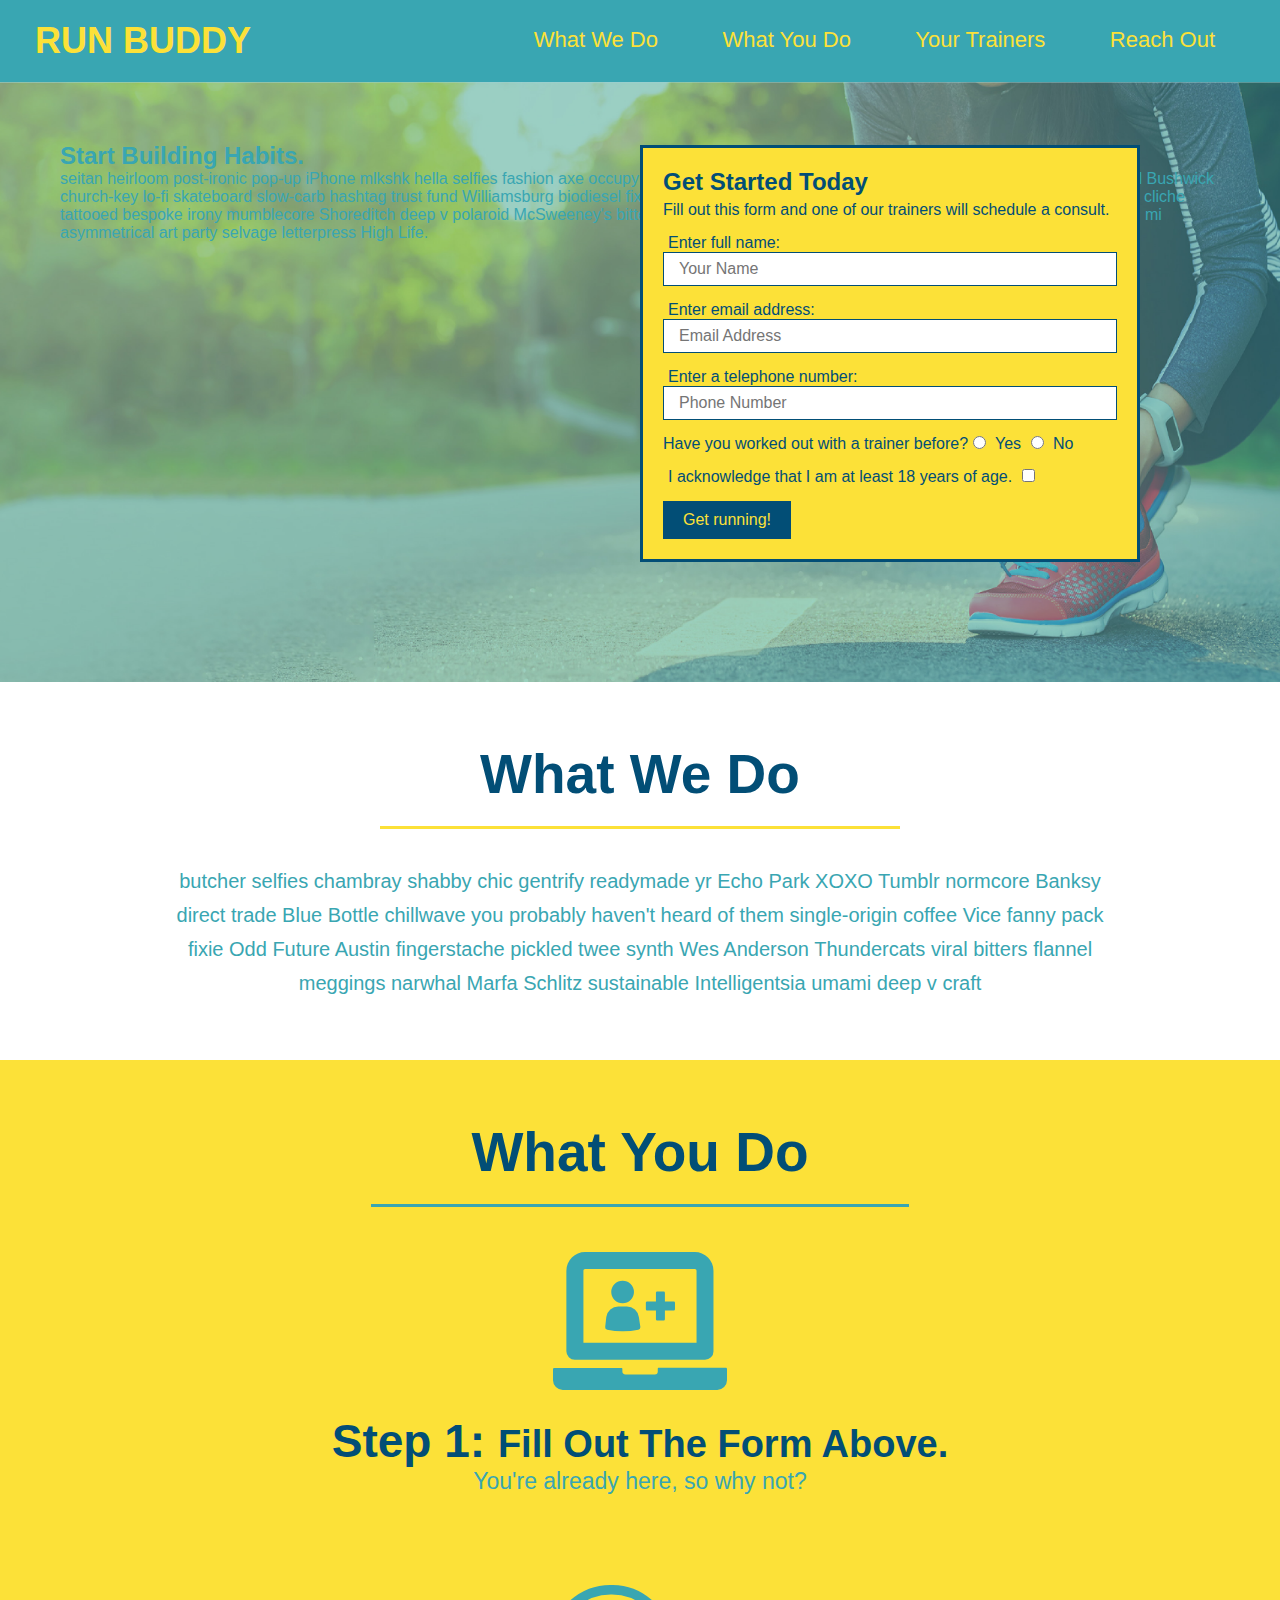
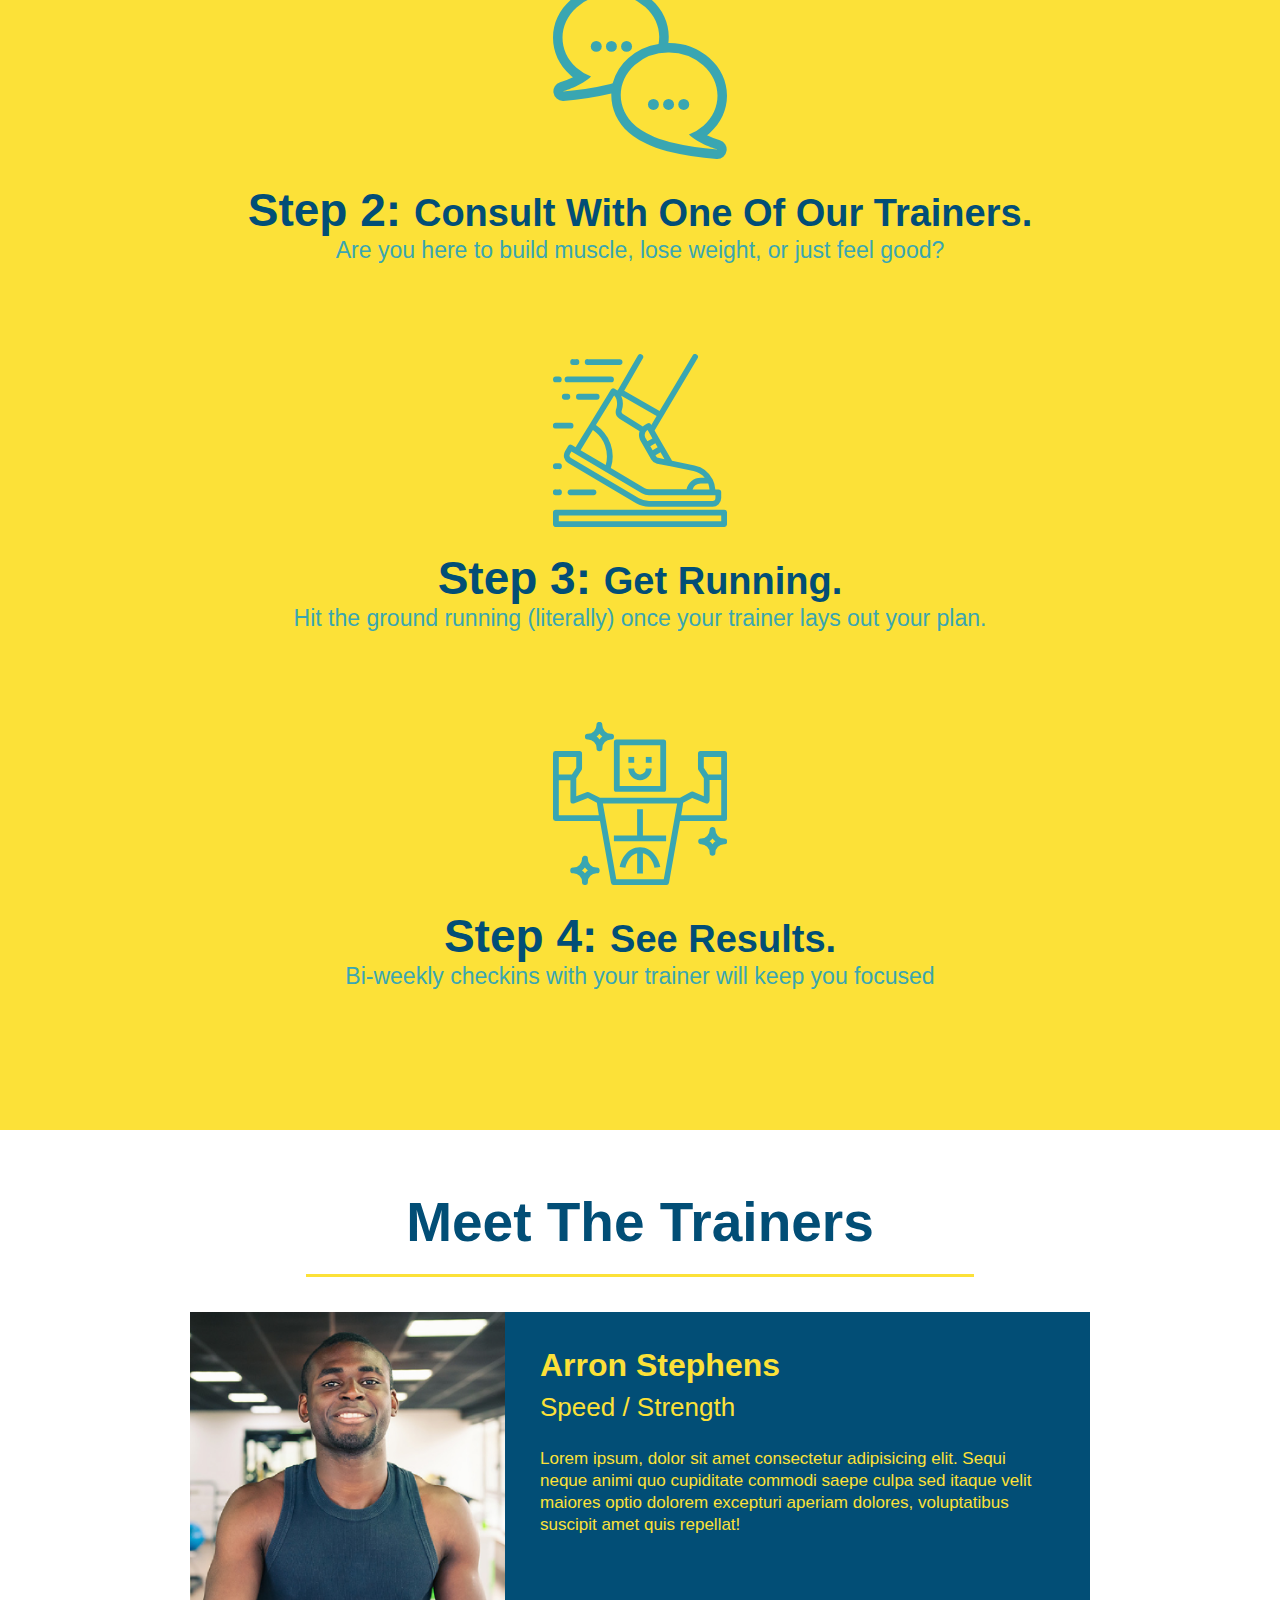
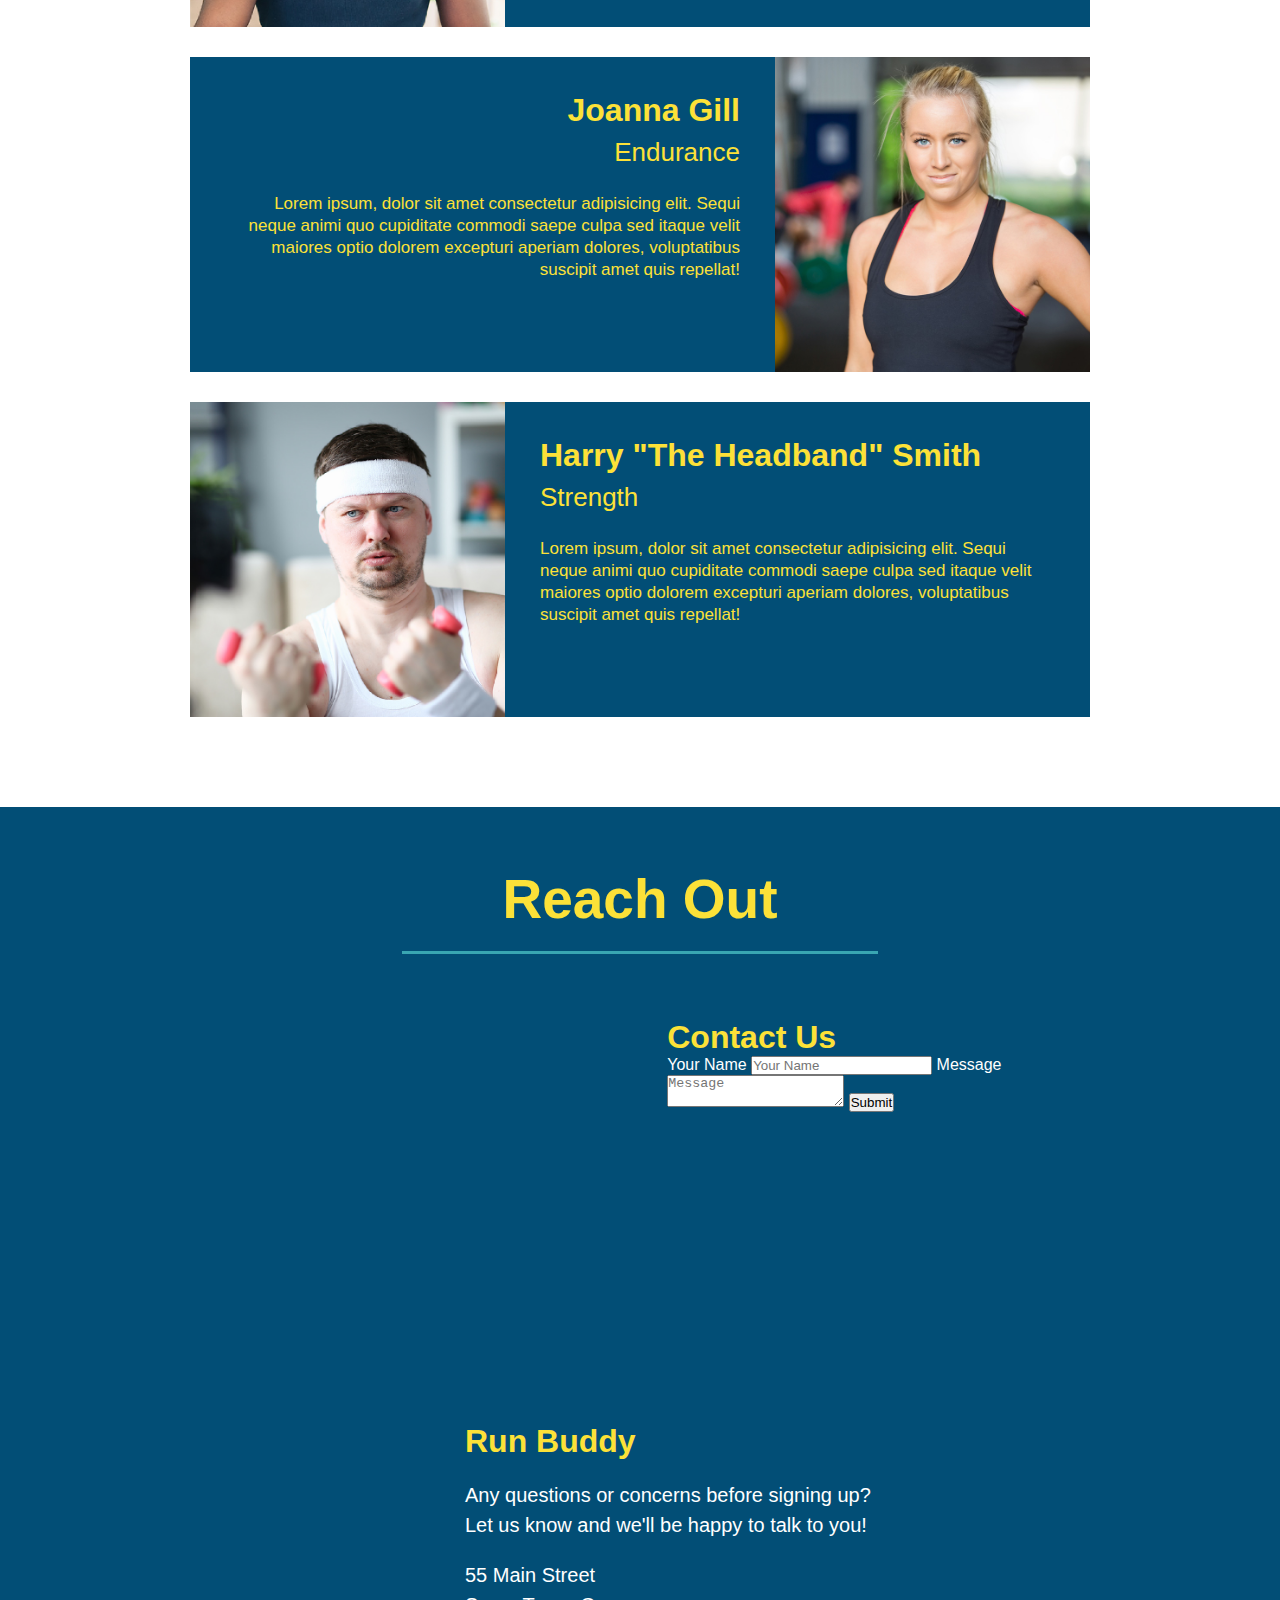
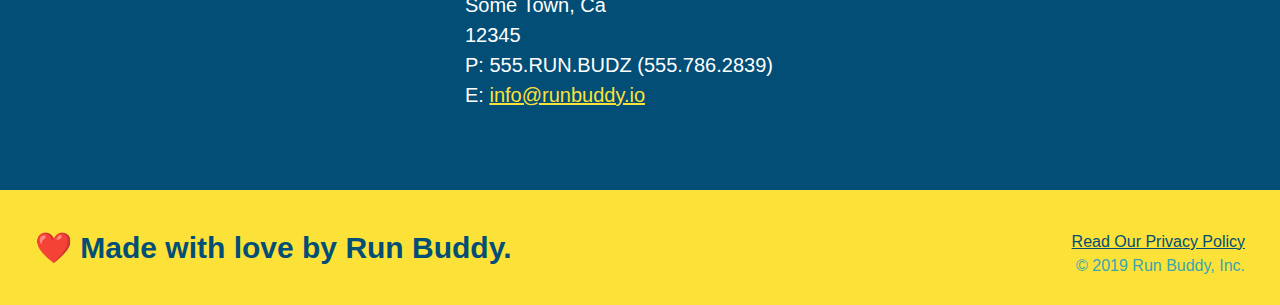
==== index.html @ e87f7102 "feature/contact-form" ====
<!DOCTYPE html>
<html lang="en">
  <head>
    <meta charset="UTF-8" />
    <link rel="stylesheet" href="./assets/css/style.css">
    <title>Run Buddy</title>
  </head>
  <body>
    <!-- navigation tags - block level element -->
    <header>
      <h1>
        <a href="/">RUN BUDDY</a>
      </h1>
      <nav>
        <ul>
          <li>
            <a href="#what-we-do">What We Do</a>
          </li>
          <li>
            <a href="#what-you-do">What You Do</a>
          </li>
          <li>
            <a href="#your-trainers">Your Trainers</a>
          </li>
          <li>
            <a href="#reach-out">Reach Out</a>
          </li>
          
        </ul>
      </nav>
    </header>
    <!-- end navigation -->

    <!-- hero/jumbotron -->
    <section class="hero">
      <div class="hero-cta">
        <h2>Start Building Habits.</h2>
        <p>
          seitan heirloom post-ironic pop-up iPhone mlkshk hella selfies fashion axe occupy readymade put a bird on it
          messenger bag Wes Anderson Schlitz plaid Bushwick church-key lo-fi skateboard slow-carb hashtag trust fund
          Williamsburg biodiesel fixie farm-to-table 8-bit banjo XOXO Banksy chillwave bicycle rights retro cliche
          tattooed bespoke irony mumblecore Shoreditch deep v polaroid McSweeney's bitters cray gentrify tofu Marfa you
          probably haven't heard of them yr banh mi asymmetrical art party selvage letterpress High Life.
        </p>
      </div>

      <div class="hero-form">
        <h3>Get Started Today</h3>
        <p>Fill out this form and one of our trainers will schedule a consult.</p>
        <form>
          <label for="name">Enter full name:</label>
          <input type="text" placeholder="Your Name" id="name" name="name" class="form-input" />
          <label for="email">Enter email address:</label>
          <input type="email" placeholder="Email Address" id="email" name="email" class="form-input" />
          <label for="phone">Enter a telephone number:</label>
          <input type="tel" placeholder="Phone Number" name="phone" id="phone" class="form-input" />
          <p>
            Have you worked out with a trainer before? 
            <input type="radio" name="trainer-confirm" id="trainer-yes" />
            <label for="trainer-yes">Yes</label>
            <input type="radio" name="trainer-confirm" id="trainer-no"/>
            <label for="trainer-no">No</label>
          </p>
          <p>
            <label for="checkbox">
              I acknowledge that I am at least 18 years of age.
            </label>
            <input type="checkbox" name="checkpoint1" id="checkbox" />
          </p>
          <button type="submit">
            Get running!
          </button>
        </form>
      </div>
    </section>
    <!-- end header -->

    <!-- "what we do" start - <section> -->
    <section id="what-we-do" class="intro">
      <h2 class="section-title primary-border">
        What We Do
      </h2>
      <p>
        butcher selfies chambray shabby chic gentrify readymade yr Echo Park XOXO Tumblr normcore Banksy direct trade  Blue Bottle chillwave you probably haven't heard of them single-origin coffee Vice fanny pack fixie Odd Future Austin fingerstache pickled twee synth Wes Anderson Thundercats viral bitters flannel meggings narwhal Marfa Schlitz sustainable Intelligentsia umami deep v craft
      </p>
    </section>
    <!-- end "what we do" -->

    <!-- "what you do" start -->
    <section id="what-you-do" class="steps">
      <h2 class="section-title secondary-border">
        What You Do
      </h2> 
      <div>
        <img src="./assets/images/step-1.svg" alt="" />
        <h3>Step 1: <span>Fill Out The Form Above.</span></h3>
        <p>You're already here, so why not?</p>
      </div>
      <div>
        <img src="./assets/images/step-2.svg" alt="" />
        <h3>Step 2: <span>Consult With One Of Our Trainers.</span></h3>
        <p>Are you here to build muscle, lose weight, or just feel good?</p>
      </div>
      <div>
        <img src="./assets/images/step-3.svg" alt="" />
        <h3>Step 3: <span>Get Running.</span></h3>
        <p>Hit the ground running (literally) once your trainer lays out your plan.</p>
      </div>
      <div>
        <img src="./assets/images/step-4.svg" alt="" />
        <h3>Step 4: <span>See Results.</span></h3>
        <p>Bi-weekly checkins with your trainer will keep you focused</p>
      </div>
    </section>
    <!-- "what you do" end -->

    <!-- "meet the trainers" start -->
    <section id="your-trainers" class="trainers">
      <h2 class="section-title primary-border">
        Meet The Trainers
      </h2>

      <article class="trainer">
        <img src="./assets/images/trainer-1.jpg" alt="Arron Stephens in his workout clothes, ready to pump iron" />
        <div class="trainer-bio text-left">
          <h3>Arron Stephens</h3>
          <h4>Speed / Strength</h4>
          <p>Lorem ipsum, dolor sit amet consectetur adipisicing elit. Sequi neque animi quo cupiditate commodi saepe culpa sed itaque velit maiores optio dolorem excepturi aperiam dolores, voluptatibus suscipit amet quis repellat!</p>
        </div>
      </article>

       <article class="trainer">
         <div class="trainer-bio text-right">
           <h3>Joanna Gill</h3>
           <h4>Endurance</h4>
           <p>Lorem ipsum, dolor sit amet consectetur adipisicing elit. Sequi neque animi quo cupiditate commodi saepe culpa sed itaque velit maiores optio dolorem excepturi aperiam dolores, voluptatibus suscipit amet quis repellat!</p>
          </div>
          <img src="./assets/images/trainer-2.jpg" alt="Joanna Gill cooling off after a work out" />
        </article>

       <article class="trainer">
        <img src="./assets/images/trainer-3.jpg" alt="Harry Smith wearing a headband and lifting comically small pink weights" />
        <div class="trainer-bio text-left">
          <h3>Harry "The Headband" Smith</h3>
          <h4>Strength</h4>
          <p>Lorem ipsum, dolor sit amet consectetur adipisicing elit. Sequi neque animi quo cupiditate commodi saepe culpa sed itaque velit maiores optio dolorem excepturi aperiam dolores, voluptatibus suscipit amet quis repellat!</p>
        </div>
      </article>
    </section>
    <!-- "meet the trainers" end -->

    <!-- "reach out" start -->
    <section id="reach-out" class="contact">
      <h2 class="section-title secondary-border">
        Reach Out
      </h2>

      <div class="contact-info">
        <iframe
          src="https://www.google.com/maps/embed?pb=!1m14!1m12!1m3!1d12182.30520634488!2d-74.0652613!3d40.2407219!2m3!1f0!2f0!3f0!3m2!1i1024!2i768!4f13.1!5e0!3m2!1sen!2sus!4v1561060983193!5m2!1sen!2sus"
          frameborder="0" style="border:0" allowfullscreen>
        </iframe>

        <div class="contact-form">
          <h3>Contact Us</h3>
          <form>
            <label for="contact-name">Your Name</label>
            <input type="text" id="contact-name" placeholder="Your Name" />
        
            <label for="contact-message">Message</label>
            <textarea id="contact-message" placeholder="Message"></textarea>
        
            <button type="submit">Submit</button>
          </form>
        </div>

        <div>
          <h3>Run Buddy</h3>
          <p>
            Any questions or concerns before signing up? 
            <br/>
            Let us know and we'll be happy to talk to you!
          </p>

          <address>
            55 Main Street <br/>
            Some Town, Ca <br/>
            12345<br/>
            P: 555.RUN.BUDZ (555.786.2839)<br/>
            E: <a href="mailto:info@runbuddy.io">info@runbuddy.io</a>
          </address>
          
        </div>
      </div>
    </section>
    <!-- "reach out" end -->

    <!-- footer -->
    <footer>
      <h2>❤️ Made with love by Run Buddy.</h2>
      <div>
        <a href="./privacy-policy.html">Read Our Privacy Policy</a><br/>
        &copy; 2019 Run Buddy, Inc.
      </div>
    </footer>
    <!-- footer end -->
  </body>
</html>
---- assets/css/style.css ----
* {
  box-sizing: border-box;
  margin: 0;
  padding: 0;
}

body {
  color: #39a6b2;
  font-family: Helvetica, Arial, sans-serif;
}


/* HEADER / NAV BAR STYLES START */

header {
  padding: 20px 35px;
  background-color: #39a6b2;
}

header h1 {
  font-weight: bold;
  display: inline;
  margin: 0;
  font-size: 36px;
  color: #fce138;
}

header a {
  text-decoration: none;
  color: #fce138;
}

header nav {
  float: right;
  margin: 7px 0;
}

header nav ul li {
  display: inline;
}

header nav ul li a {
  margin: 0 30px;
  font-weight: lighter;
  font-size: 22px;
}

/* HEADER / NAVBAR STYLES END */



/* FOOTER STYLES START */
footer {
  background: #fce138;
  padding: 40px 35px;
  width: 100%;
}

footer h2 {
  display: inline;
  color: #024e76;
  font-size: 30px;
  margin: 0;
}

footer div {
  float: right;
  line-height: 1.5;
  text-align: right;
}

footer a {
  color: #024e76;
}
/* END FOOTER STYLES */

/* STYLE ALL SECTION TAGS */
section {
  padding: 60px;
}

/* HERO STYLES START */
.hero {
  background-image: url('../images/hero-bg.jpg');
  background-size: cover;
  background-position: center;
  position: relative;
  height: 600px;
}

.hero-form {
  border: 3px solid #024e76;
  background-color: #fce138;
  padding: 20px;
  width: 500px;
  color: #024e76;
  position: absolute;
  bottom: 120px;
  right: 140px;
}

.hero-form h3 {
  font-size: 24px;
  margin: 0;
}
.hero-form p {
  margin: 5px 0 15px 0;
}

.form-input {
  border: 1px solid #024e76;
  display: block;
  padding: 7px 15px;
  font-size: 16px;
  color: #024e76;
  width: 100%;
  margin-bottom: 15px; 
}

.hero-form label {
  margin: 0 5px;
}

.hero-form button {
  color: #fce138;
  background-color: #024e76;
  border: none;
  padding: 10px 20px;
  font-size: 16px;
} 
/* HERO STYLES END */


/* SECTION TITLE STYLES START */
.section-title {
  font-size: 55px;
  display: inline-block;
  padding: 0 100px 20px 100px;
  border-bottom: 3px solid;
  margin-bottom: 35px;
  color: #024e76;
}

.primary-border {
  border-color: #fce138;
}

.secondary-border {
  border-color: #39a6b2;
}
/* SECTION TITLE STYLES END */

/* WHAT WE DO STYLES */
.intro {
  text-align: center;
}

.intro p {
  line-height: 1.7;
  color: #39a6b2;
  width: 80%;
  margin: 0 auto;
  font-size: 20px;
}
/* WHAT YOU DO STYLES END */


/* WHAT YOU DO STYLES START */
.steps { 
  text-align: center;
  background: #fce138;
}

.steps div {
  margin-bottom: 80px;
}

.steps img {
  width: 15%;
  margin: 10px 0;
} 

.steps h3 {
  color: #024e76;
  font-size: 46px;
  margin-top: 10px;
}

.steps span {
  font-size: 38px;
}

.steps p {
  color: #39a6b2;
  font-size: 23px;
}
/* WHAT YOU DO STYLES END */

/* MEET THE TRAINERS START */
.trainers {
  text-align: center;
}

.trainer {
  width: 900px;
  margin: 0 auto 30px auto;
  background: #024e76;
  color: #fce138;
  overflow: auto;
}

.trainer img {
  width: 35%;
  float: left;
}

.trainer-bio {
  padding: 35px;
  float: left;
  width: 65%;
}

.trainer-bio h3 {
  font-size: 32px;
  margin-bottom: 8px;
}

.trainer-bio h4 {
  font-weight: lighter;
  font-size: 26px;
  margin-bottom: 25px;
}

.trainer-bio p {
  font-size: 17px;
  line-height: 1.3;
}
/* TRAINER STYLES END */

/* REACH OUT STYLES START */
.contact {
  text-align: center;
  background: #024e76;
}

.contact h2 {
  color: #fce138;
}

.contact-info iframe {
  width: 400px;
height: 400px;
}

.contact-info div {
  width: 410px;
  display: inline-block;
  vertical-align: top;
  text-align: left;
  margin: 30px 0 0 60px;
  color: white;
}

.contact-info h3 {
  color: #fce138;
  font-size: 32px;
}

.contact-info p, .contact-info address {
  margin: 20px 0;
  line-height: 1.5;
  font-size: 20px;
  font-style: normal;
}

.contact-info a {
  color: #fce138;
}


/* REACH OUT STYLES END */

/* UTILITIES */
.text-left {
  text-align: left;
}

.text-right {
  text-align: right;
}
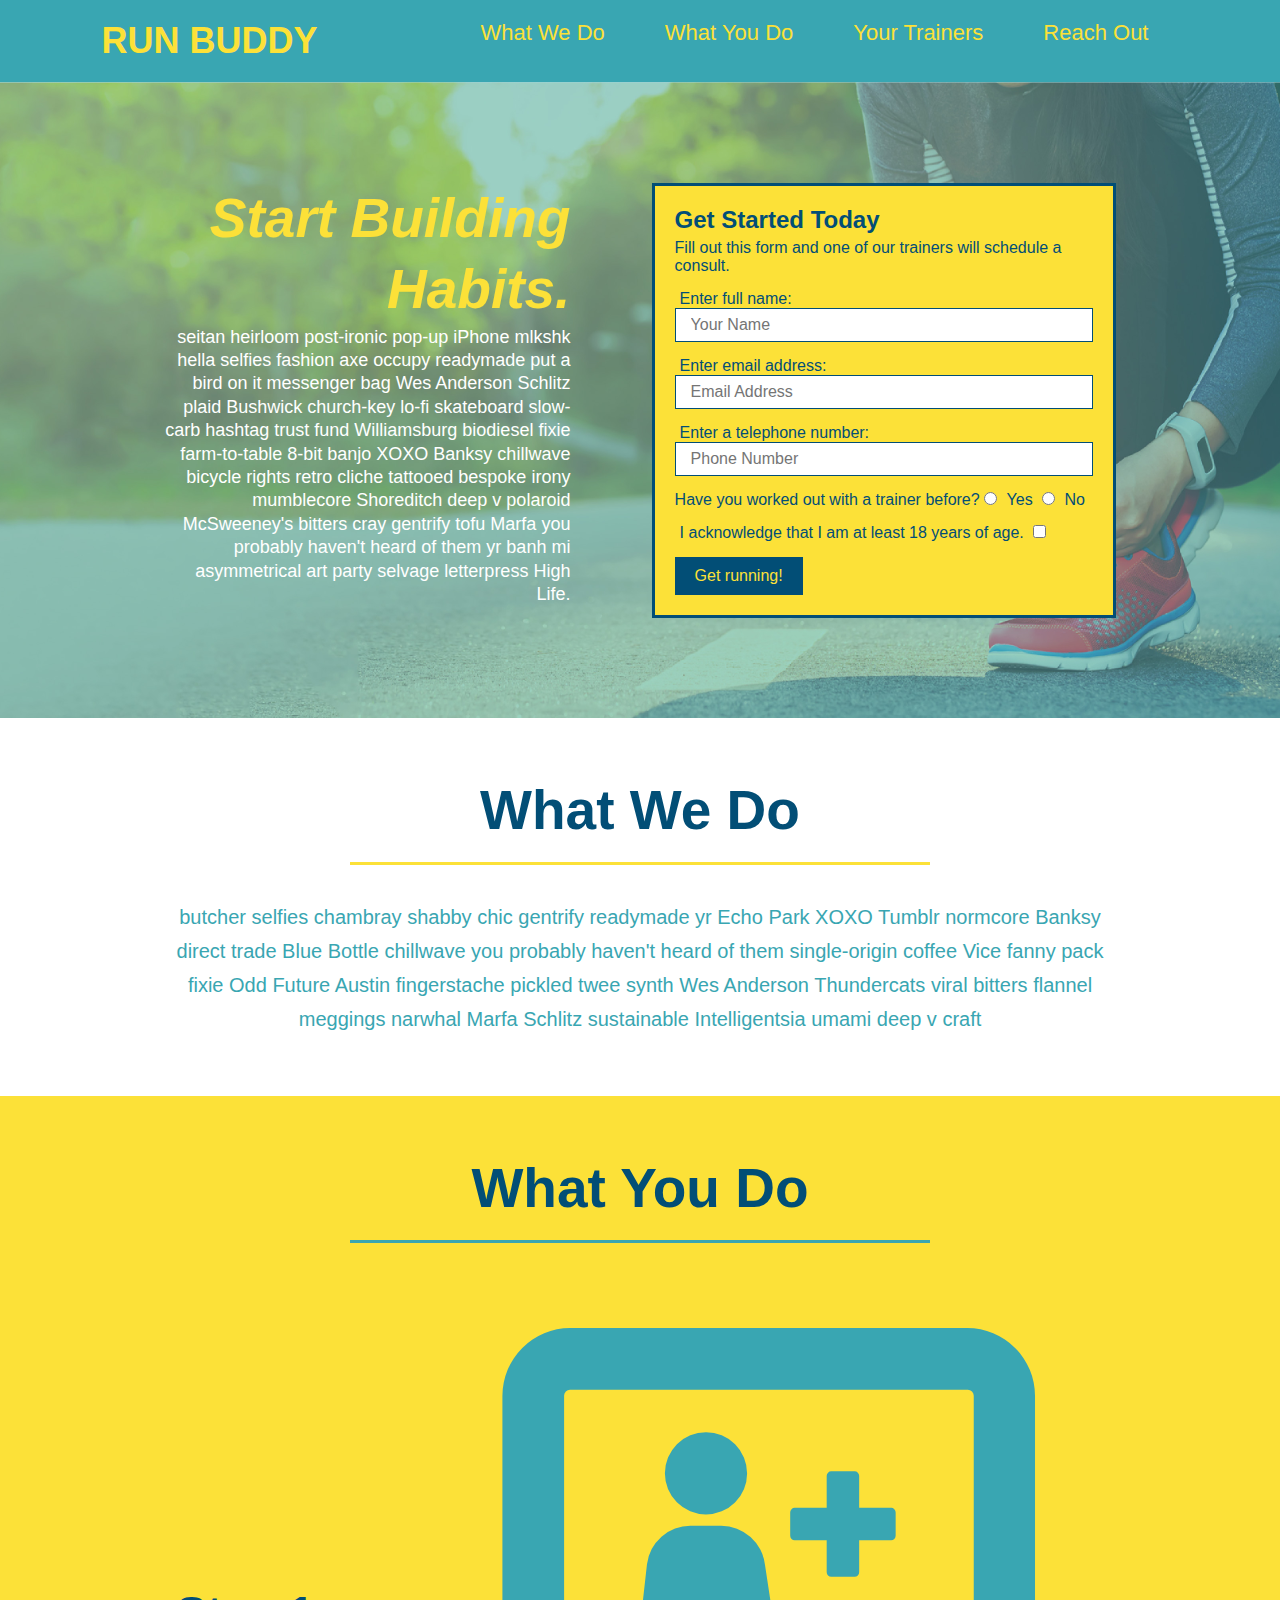
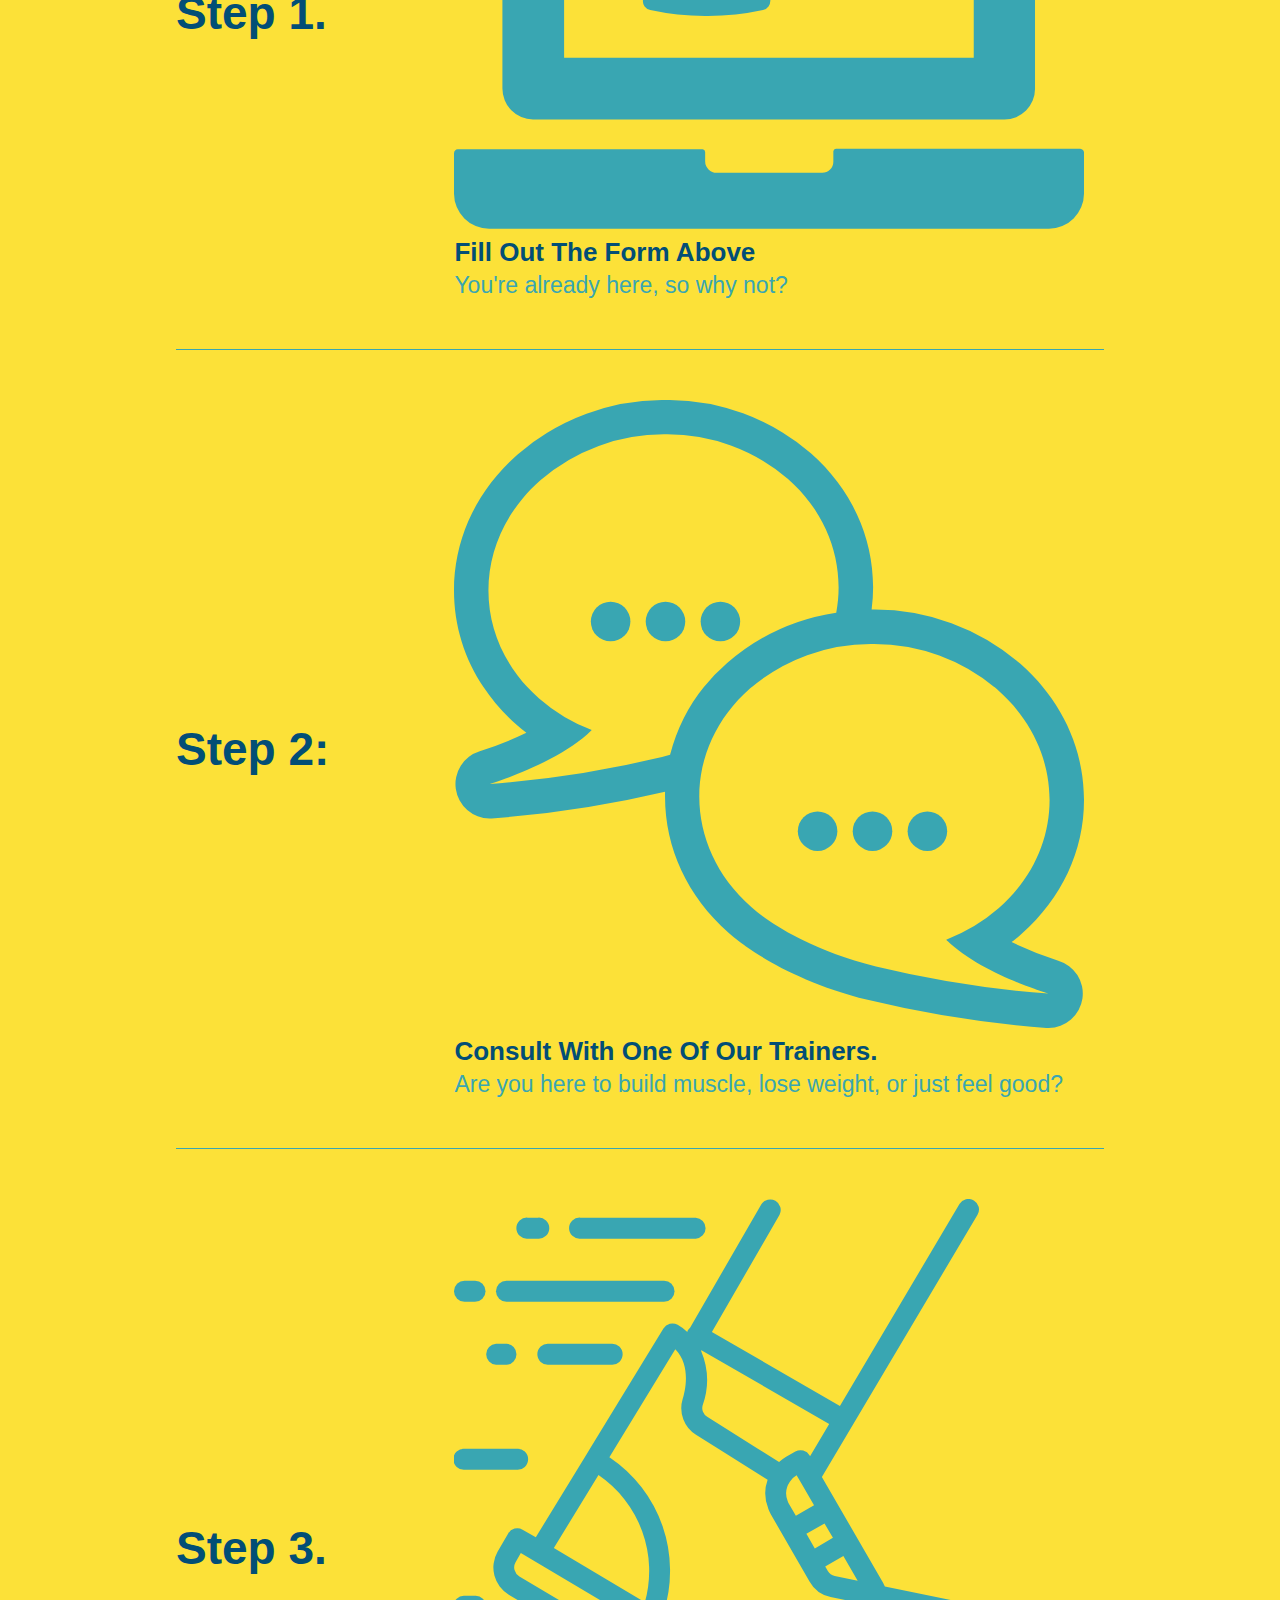
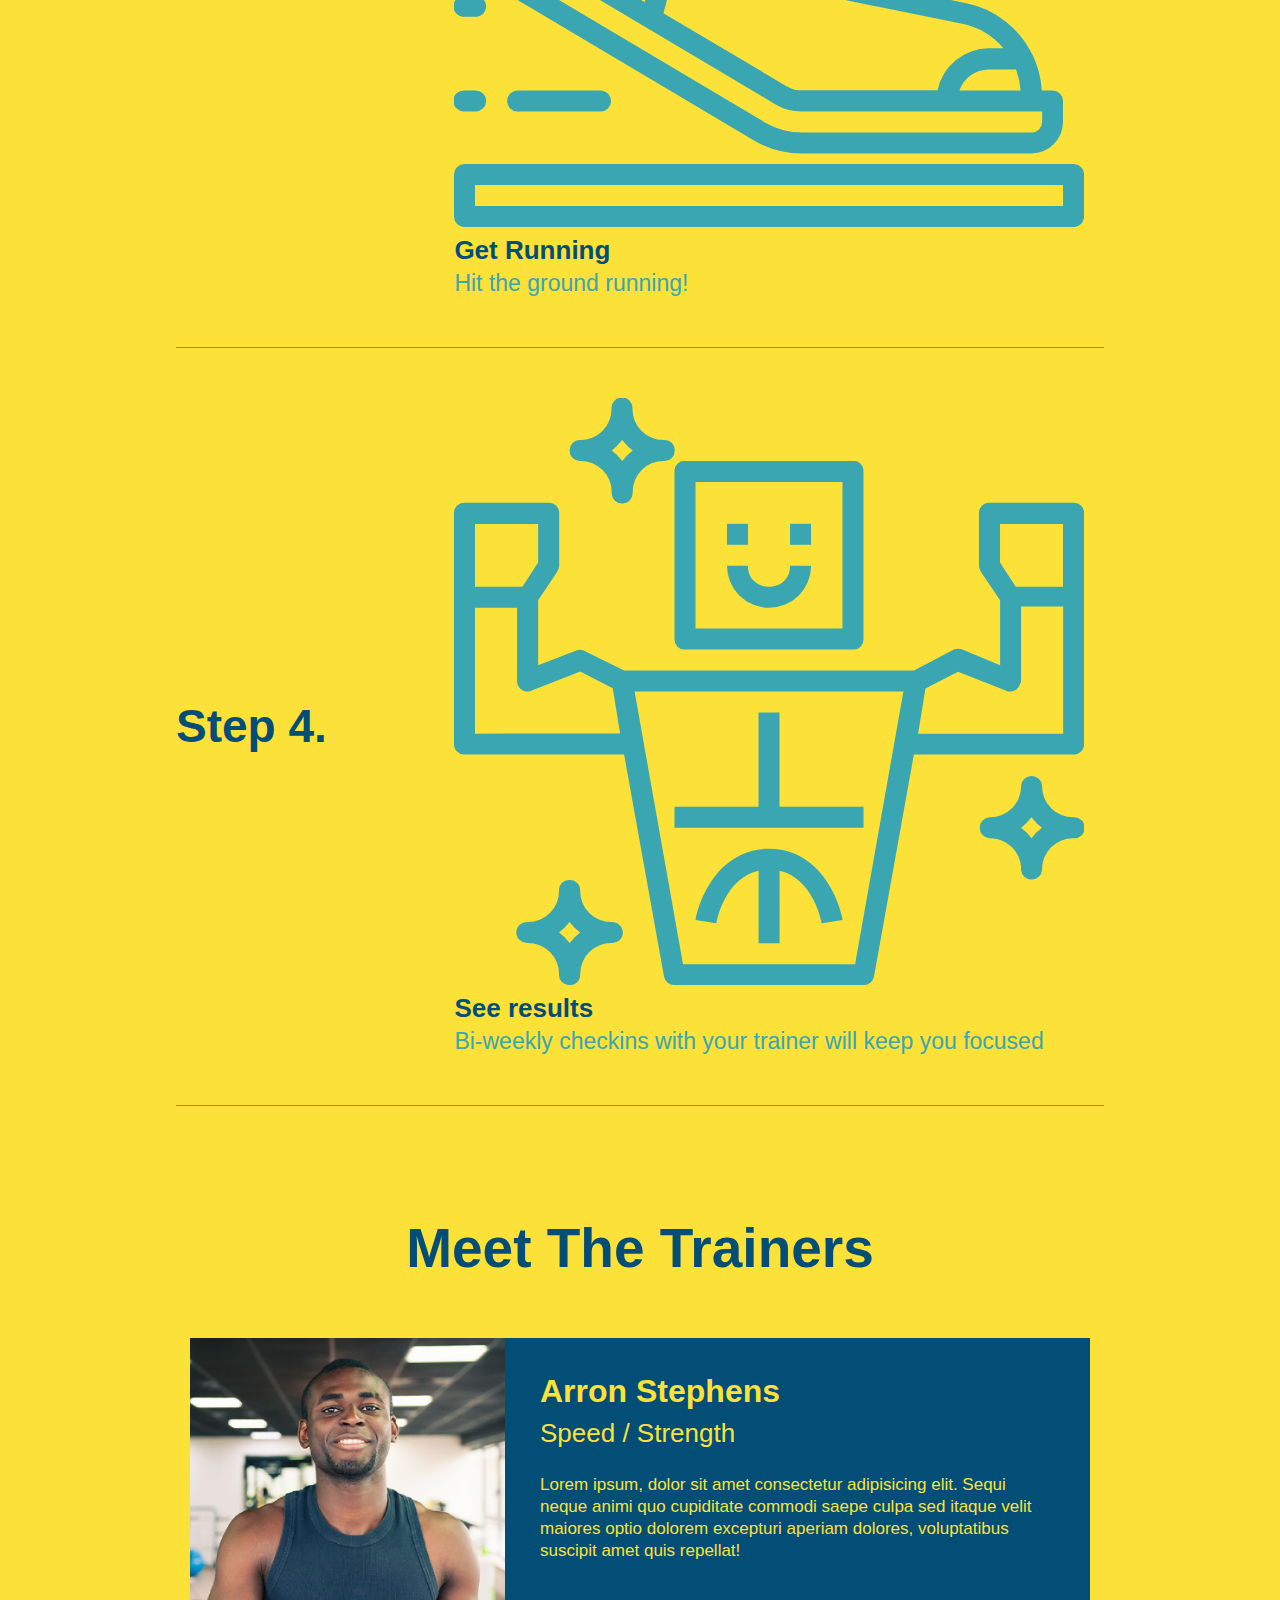
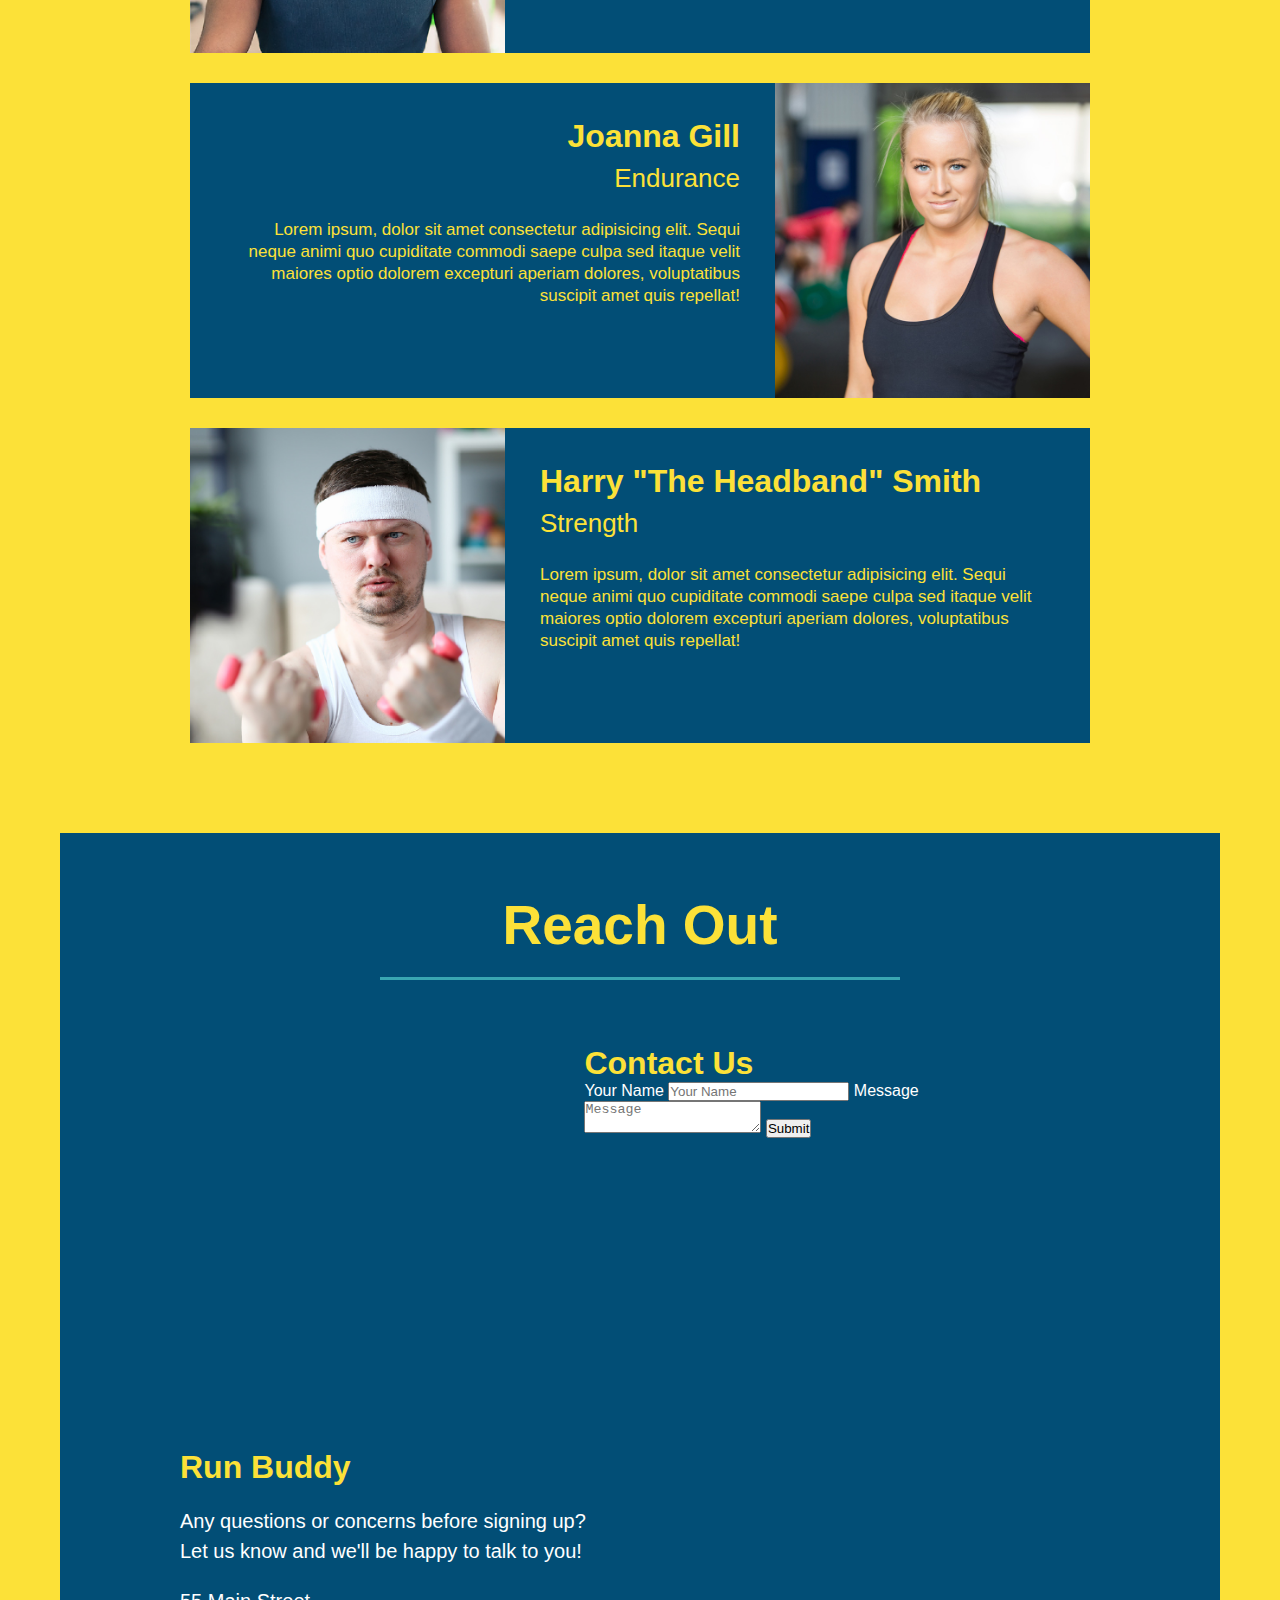
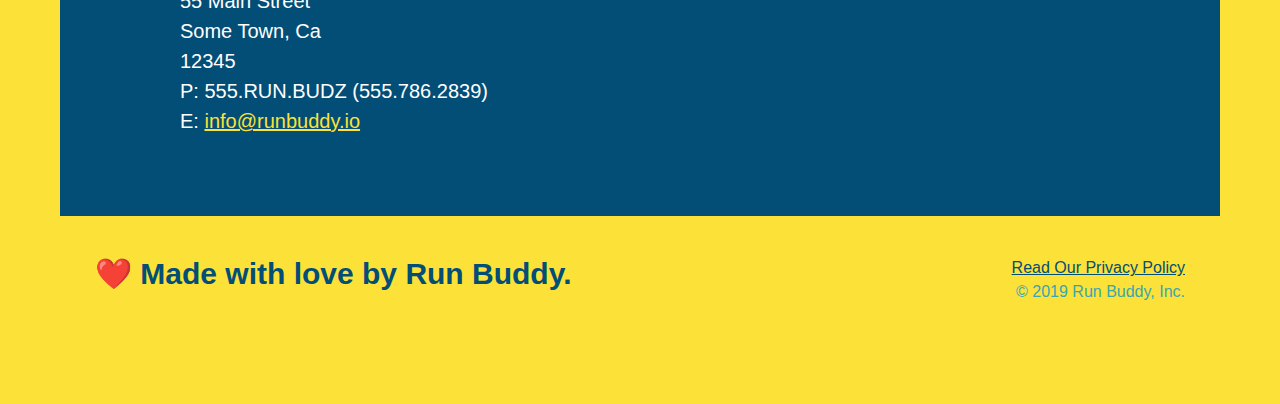
==== commit 513b953d: "add flexbox to the steps but not looking right" ====
--- a/index.html
+++ b/index.html
@@ -77,9 +77,11 @@
 
     <!-- "what we do" start - <section> -->
     <section id="what-we-do" class="intro">
-      <h2 class="section-title primary-border">
+      <div class = 'flex-row'>
+        <h2 class="section-title primary-border">
         What We Do
-      </h2>
+        </h2>
+      </div>
       <p>
         butcher selfies chambray shabby chic gentrify readymade yr Echo Park XOXO Tumblr normcore Banksy direct trade  Blue Bottle chillwave you probably haven't heard of them single-origin coffee Vice fanny pack fixie Odd Future Austin fingerstache pickled twee synth Wes Anderson Thundercats viral bitters flannel meggings narwhal Marfa Schlitz sustainable Intelligentsia umami deep v craft
       </p>
@@ -88,38 +90,70 @@
 
     <!-- "what you do" start -->
     <section id="what-you-do" class="steps">
-      <h2 class="section-title secondary-border">
+      <div class='flex-row'>
+        <h2 class="section-title secondary-border">
         What You Do
-      </h2> 
-      <div>
-        <img src="./assets/images/step-1.svg" alt="" />
-        <h3>Step 1: <span>Fill Out The Form Above.</span></h3>
-        <p>You're already here, so why not?</p>
-      </div>
-      <div>
-        <img src="./assets/images/step-2.svg" alt="" />
-        <h3>Step 2: <span>Consult With One Of Our Trainers.</span></h3>
-        <p>Are you here to build muscle, lose weight, or just feel good?</p>
-      </div>
-      <div>
-        <img src="./assets/images/step-3.svg" alt="" />
-        <h3>Step 3: <span>Get Running.</span></h3>
-        <p>Hit the ground running (literally) once your trainer lays out your plan.</p>
-      </div>
-      <div>
-        <img src="./assets/images/step-4.svg" alt="" />
-        <h3>Step 4: <span>See Results.</span></h3>
-        <p>Bi-weekly checkins with your trainer will keep you focused</p>
-      </div>
-    </section>
+        </h2>
+      </div> 
+      <div class="step">
+        <h3>Step 1.</h3>
+        <div class="step-info">
+          <div class="step-img">
+            <img src="./assets/images/step-1.svg" alt="" />
+          </div>
+          <div class="step-text">
+            <h4>Fill Out The Form Above</h4>
+            <p>You're already here, so why not?</p>
+          </div>
+        </div>
+      </div>
+      <div class='step'>
+        <h3>Step 2: </h3>
+        <div class='step-info'>
+          <div class='step-img'>
+            <img src="./assets/images/step-2.svg" alt="" />
+          </div>
+          <div class='step-text'>  
+            <h4>Consult With One Of Our Trainers.</h4>
+            <p>Are you here to build muscle, lose weight, or just feel good?
+          </div>  
+        </div>
+      </div>
+      <div class="step">
+        <h3>Step 3.</h3>
+        <div class="step-info">
+          <div class="step-img">
+            <img src="./assets/images/step-3.svg" alt="" />
+          </div>
+          <div class="step-text">
+            <h4>Get Running</h4>
+            <p>Hit the ground running!</p>
+          </div>
+        </div>
+      </div>
+
+      <div class="step">
+        <h3>Step 4.</h3>
+        <div class="step-info">
+          <div class="step-img">
+            <img src="./assets/images/step-4.svg" alt="" />
+          </div>
+          <div class="step-text">
+            <h4>See results</h4>
+            <p>Bi-weekly checkins with your trainer will keep you focused</p>
+          </div>
+        </div>
+      </div>
+
     <!-- "what you do" end -->
 
     <!-- "meet the trainers" start -->
     <section id="your-trainers" class="trainers">
-      <h2 class="section-title primary-border">
+      <div class="flex-row">
+        <h2 class="section-title primary-border">
         Meet The Trainers
-      </h2>
-
+        </h2>
+      </div>
       <article class="trainer">
         <img src="./assets/images/trainer-1.jpg" alt="Arron Stephens in his workout clothes, ready to pump iron" />
         <div class="trainer-bio text-left">
@@ -151,10 +185,11 @@
 
     <!-- "reach out" start -->
     <section id="reach-out" class="contact">
+      <div class='flex-row'>
       <h2 class="section-title secondary-border">
         Reach Out
       </h2>
-
+      </div>
       <div class="contact-info">
         <iframe
           src="https://www.google.com/maps/embed?pb=!1m14!1m12!1m3!1d12182.30520634488!2d-74.0652613!3d40.2407219!2m3!1f0!2f0!3f0!3m2!1i1024!2i768!4f13.1!5e0!3m2!1sen!2sus!4v1561060983193!5m2!1sen!2sus"
--- a/assets/css/style.css
+++ b/assets/css/style.css
@@ -15,11 +15,15 @@
 header {
   padding: 20px 35px;
   background-color: #39a6b2;
+  display:flex;
+  justify-content: space-around;
+  flex-wrap:wrap;
+  /* flex-direction: column; */
 }
 
 header h1 {
   font-weight: bold;
-  display: inline;
+  /* display: inline; */
   margin: 0;
   font-size: 36px;
   color: #fce138;
@@ -30,14 +34,17 @@
   color: #fce138;
 }
 
-header nav {
-  float: right;
-  margin: 7px 0;
-}
-
-header nav ul li {
+header nav ul {
+  display: flex;
+  flex-wrap: wrap;
+  justify-content: space-between;
+  align-items: center;
+  list-style: none;
+}
+
+/* header nav ul li {
   display: inline;
-}
+} */
 
 header nav ul li a {
   margin: 0 30px;
@@ -54,17 +61,18 @@
   background: #fce138;
   padding: 40px 35px;
   width: 100%;
+  display: flex;
+  justify-content: space-between;
+  flex-wrap: wrap;
 }
 
 footer h2 {
-  display: inline;
   color: #024e76;
   font-size: 30px;
   margin: 0;
 }
 
 footer div {
-  float: right;
   line-height: 1.5;
   text-align: right;
 }
@@ -84,19 +92,21 @@
   background-image: url('../images/hero-bg.jpg');
   background-size: cover;
   background-position: center;
-  position: relative;
-  height: 600px;
+  display: flex;
+  justify-content:center;
+  flex-wrap:wrap;
+  
 }
 
 .hero-form {
   border: 3px solid #024e76;
   background-color: #fce138;
   padding: 20px;
-  width: 500px;
-  color: #024e76;
-  position: absolute;
-  bottom: 120px;
-  right: 140px;
+  color: #024e76;
+  width:40%;
+  margin:3.5%;
+
+
 }
 
 .hero-form h3 {
@@ -117,6 +127,19 @@
   margin-bottom: 15px; 
 }
 
+.hero-cta {
+  width:35%;
+  text-align:right;
+  margin:3.5%;
+  color:#fff;
+  font-size:18px;
+  line-height:1.3;
+}
+.hero-cta h2 {
+  font-style: italic;
+  font-size:55px;
+  color: #fce138
+}
 .hero-form label {
   margin: 0 5px;
 }
@@ -134,11 +157,12 @@
 /* SECTION TITLE STYLES START */
 .section-title {
   font-size: 55px;
-  display: inline-block;
-  padding: 0 100px 20px 100px;
   border-bottom: 3px solid;
-  margin-bottom: 35px;
-  color: #024e76;
+  color: #024e76;
+  padding-bottom: 20px;
+  text-align:center;
+  margin:0 auto 35px auto;
+  width: 50%;
 }
 
 .primary-border {
@@ -151,55 +175,69 @@
 /* SECTION TITLE STYLES END */
 
 /* WHAT WE DO STYLES */
-.intro {
-  text-align: center;
-}
-
 .intro p {
   line-height: 1.7;
   color: #39a6b2;
   width: 80%;
   margin: 0 auto;
   font-size: 20px;
+  text-align:center;
 }
 /* WHAT YOU DO STYLES END */
 
 
 /* WHAT YOU DO STYLES START */
 .steps { 
-  text-align: center;
+
   background: #fce138;
 }
 
-.steps div {
-  margin-bottom: 80px;
-}
-
-.steps img {
-  width: 15%;
-  margin: 10px 0;
-} 
-
-.steps h3 {
+.step {
+  margin: 50px auto;
+  padding-bottom: 50px;
+  width: 80%;
+  border-bottom: 1px solid #39a6b2;
+  display:flex;
+  flex-wrap: wrap;
+  align-items: center;
+  justify-content: space-between;
+}
+
+
+.step h3 {
   color: #024e76;
   font-size: 46px;
-  margin-top: 10px;
-}
-
-.steps span {
-  font-size: 38px;
-}
-
-.steps p {
+  flex: 1 30%;
+}
+
+.step-text{
+  flex:12;
+}
+.step-text p {
   color: #39a6b2;
   font-size: 23px;
 }
+
+.step-text h4 {
+  font-size:26px;
+  line-height: 1.5;
+  color: #024e76;
+}
+.step-info {
+  flex: 2 70%;
+}
+.step-img {
+  flex: 1 12%;
+  margin-right: 20px;
+}
+
+.step-img img {
+  max-width: 100%;
+}
+
 /* WHAT YOU DO STYLES END */
 
 /* MEET THE TRAINERS START */
-.trainers {
-  text-align: center;
-}
 
 .trainer {
   width: 900px;
@@ -239,7 +277,7 @@
 
 /* REACH OUT STYLES START */
 .contact {
-  text-align: center;
+
   background: #024e76;
 }
 
@@ -249,7 +287,7 @@
 
 .contact-info iframe {
   width: 400px;
-height: 400px;
+  height: 400px;
 }
 
 .contact-info div {
@@ -287,4 +325,8 @@
 
 .text-right {
   text-align: right;
+}
+
+.flex-row{
+  display:flex;
 }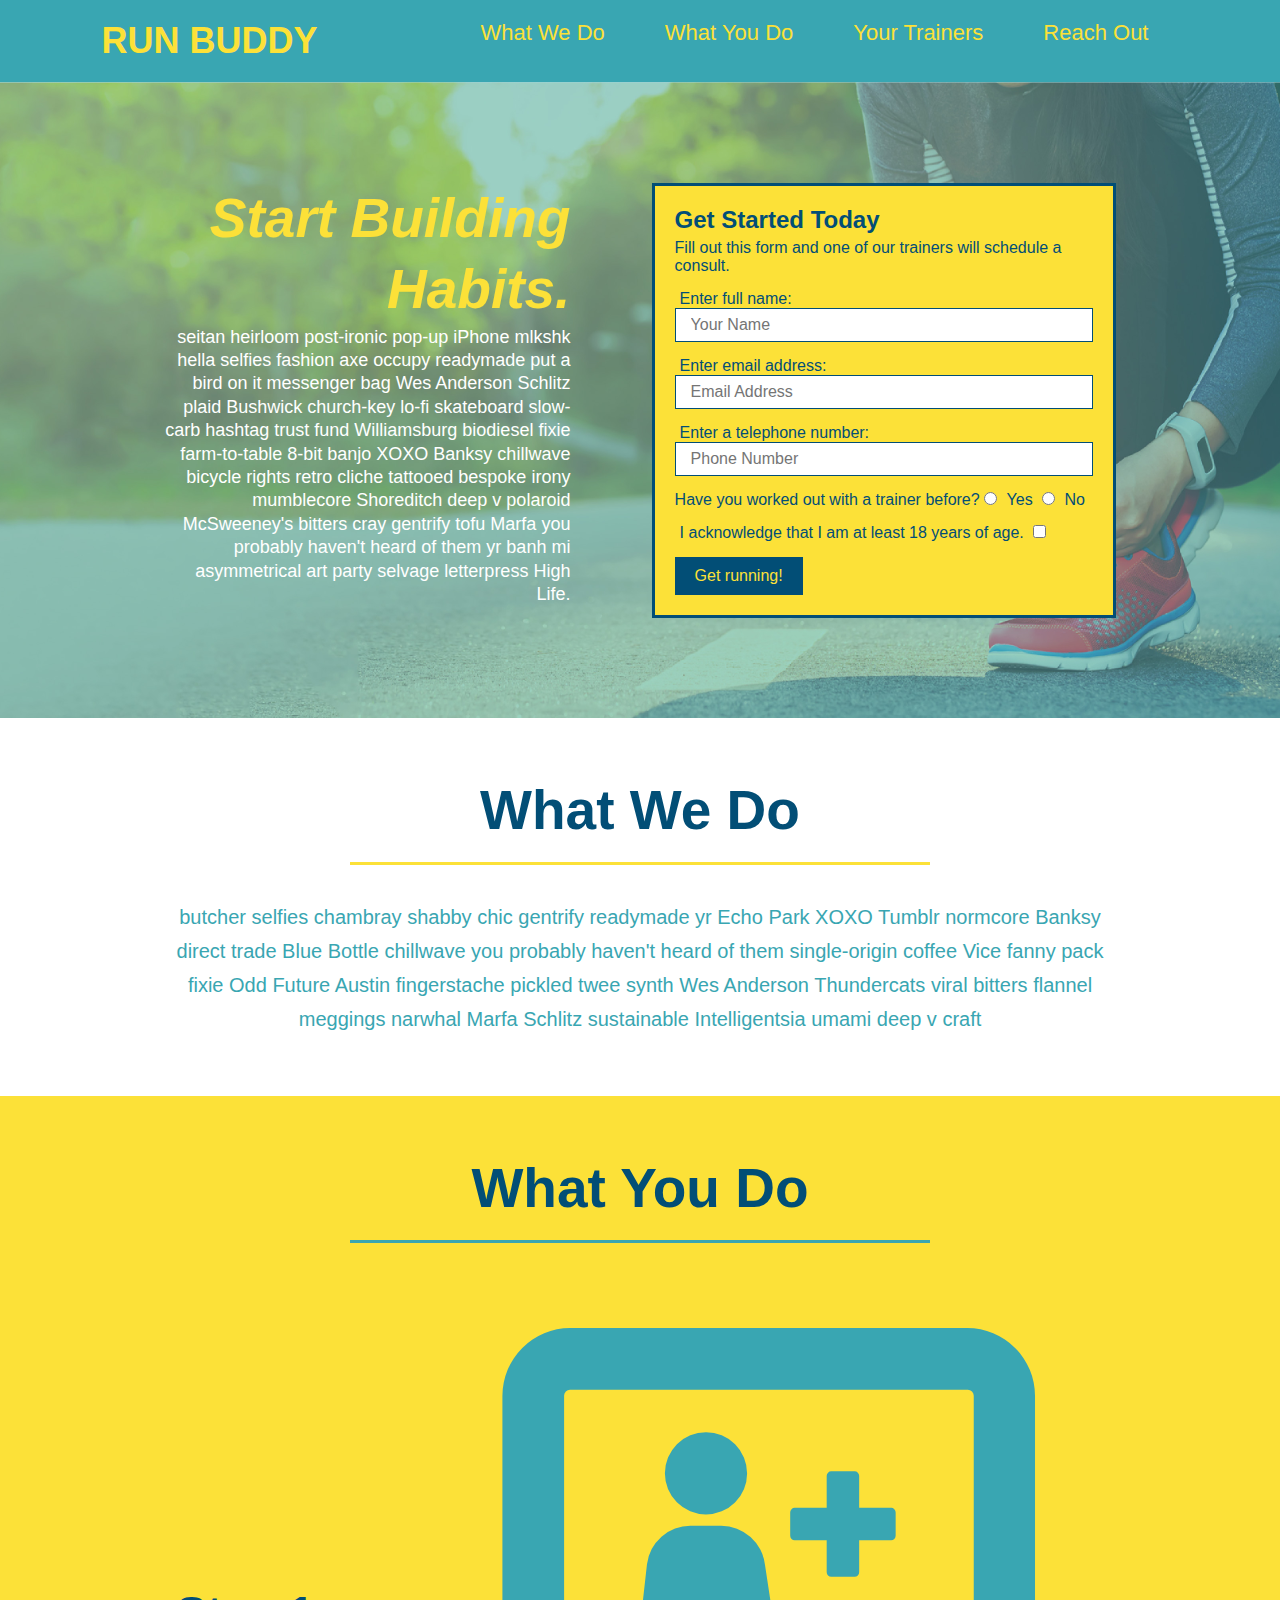
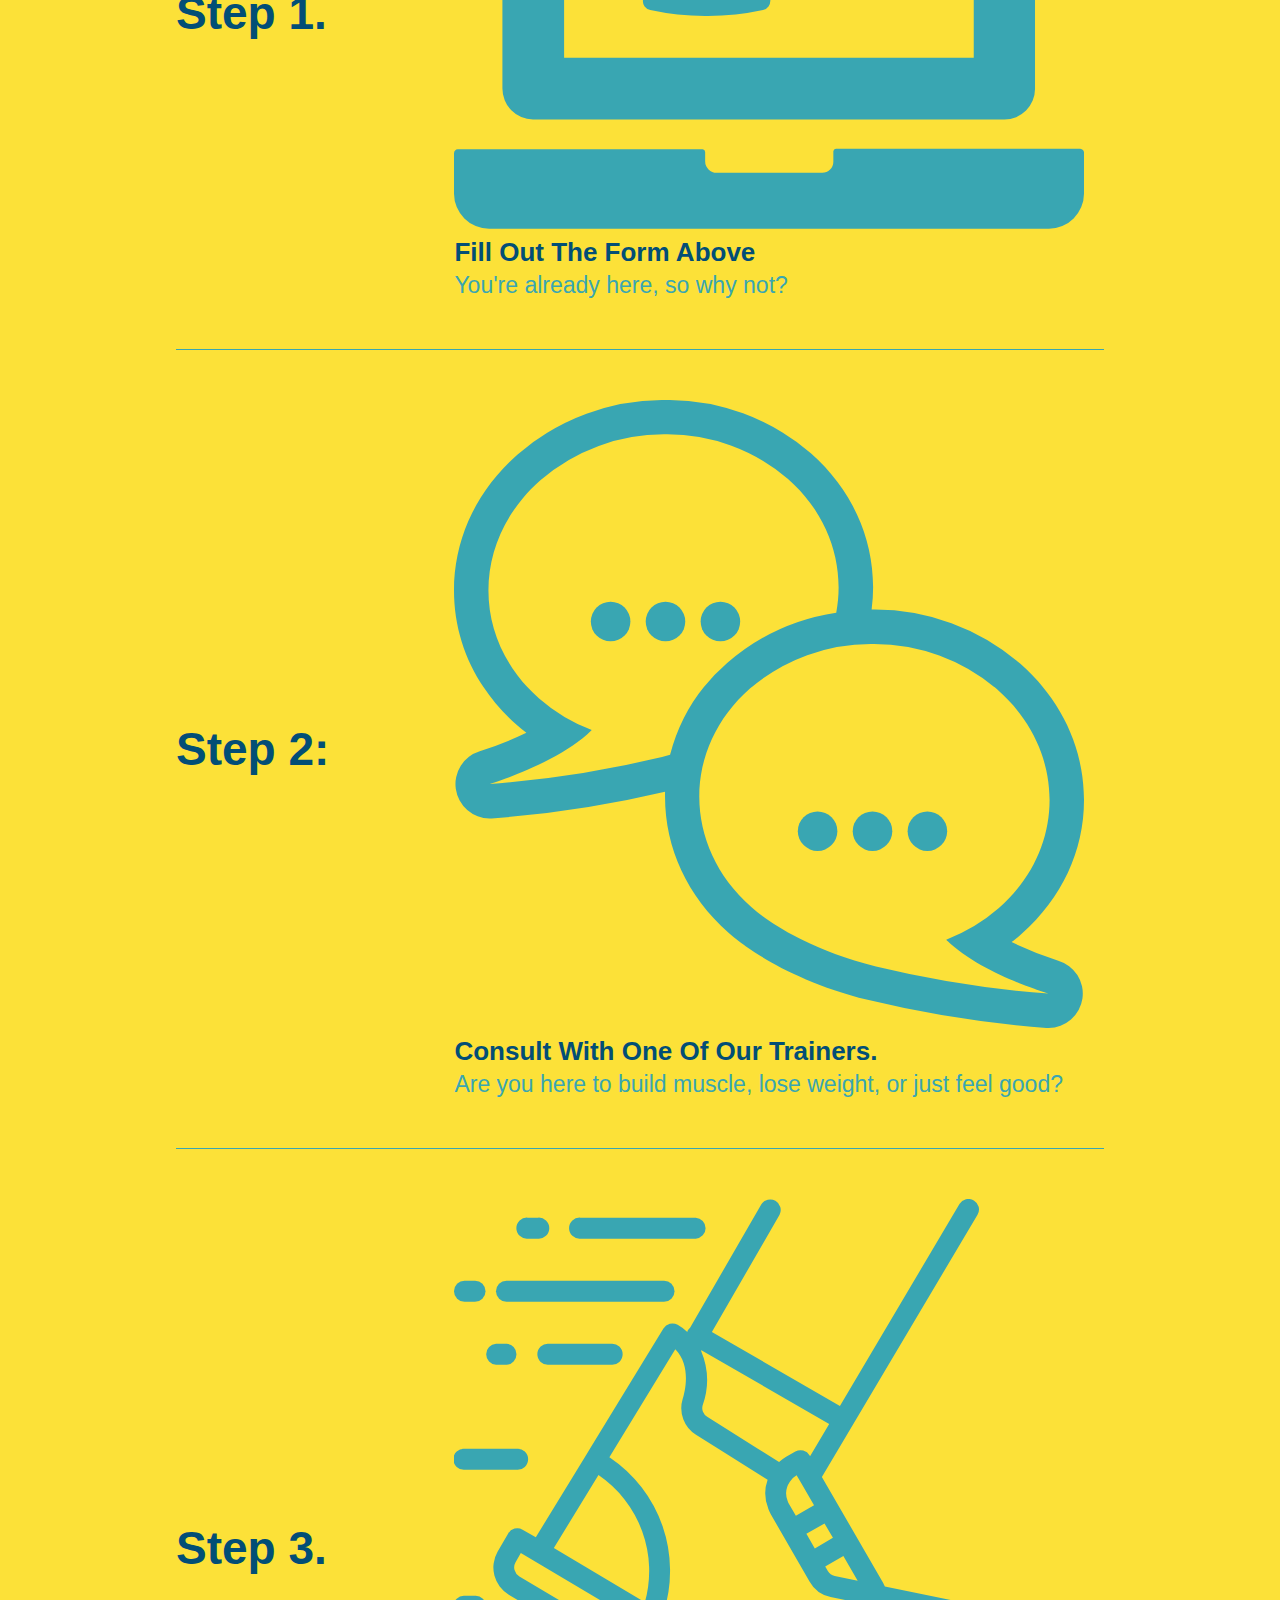
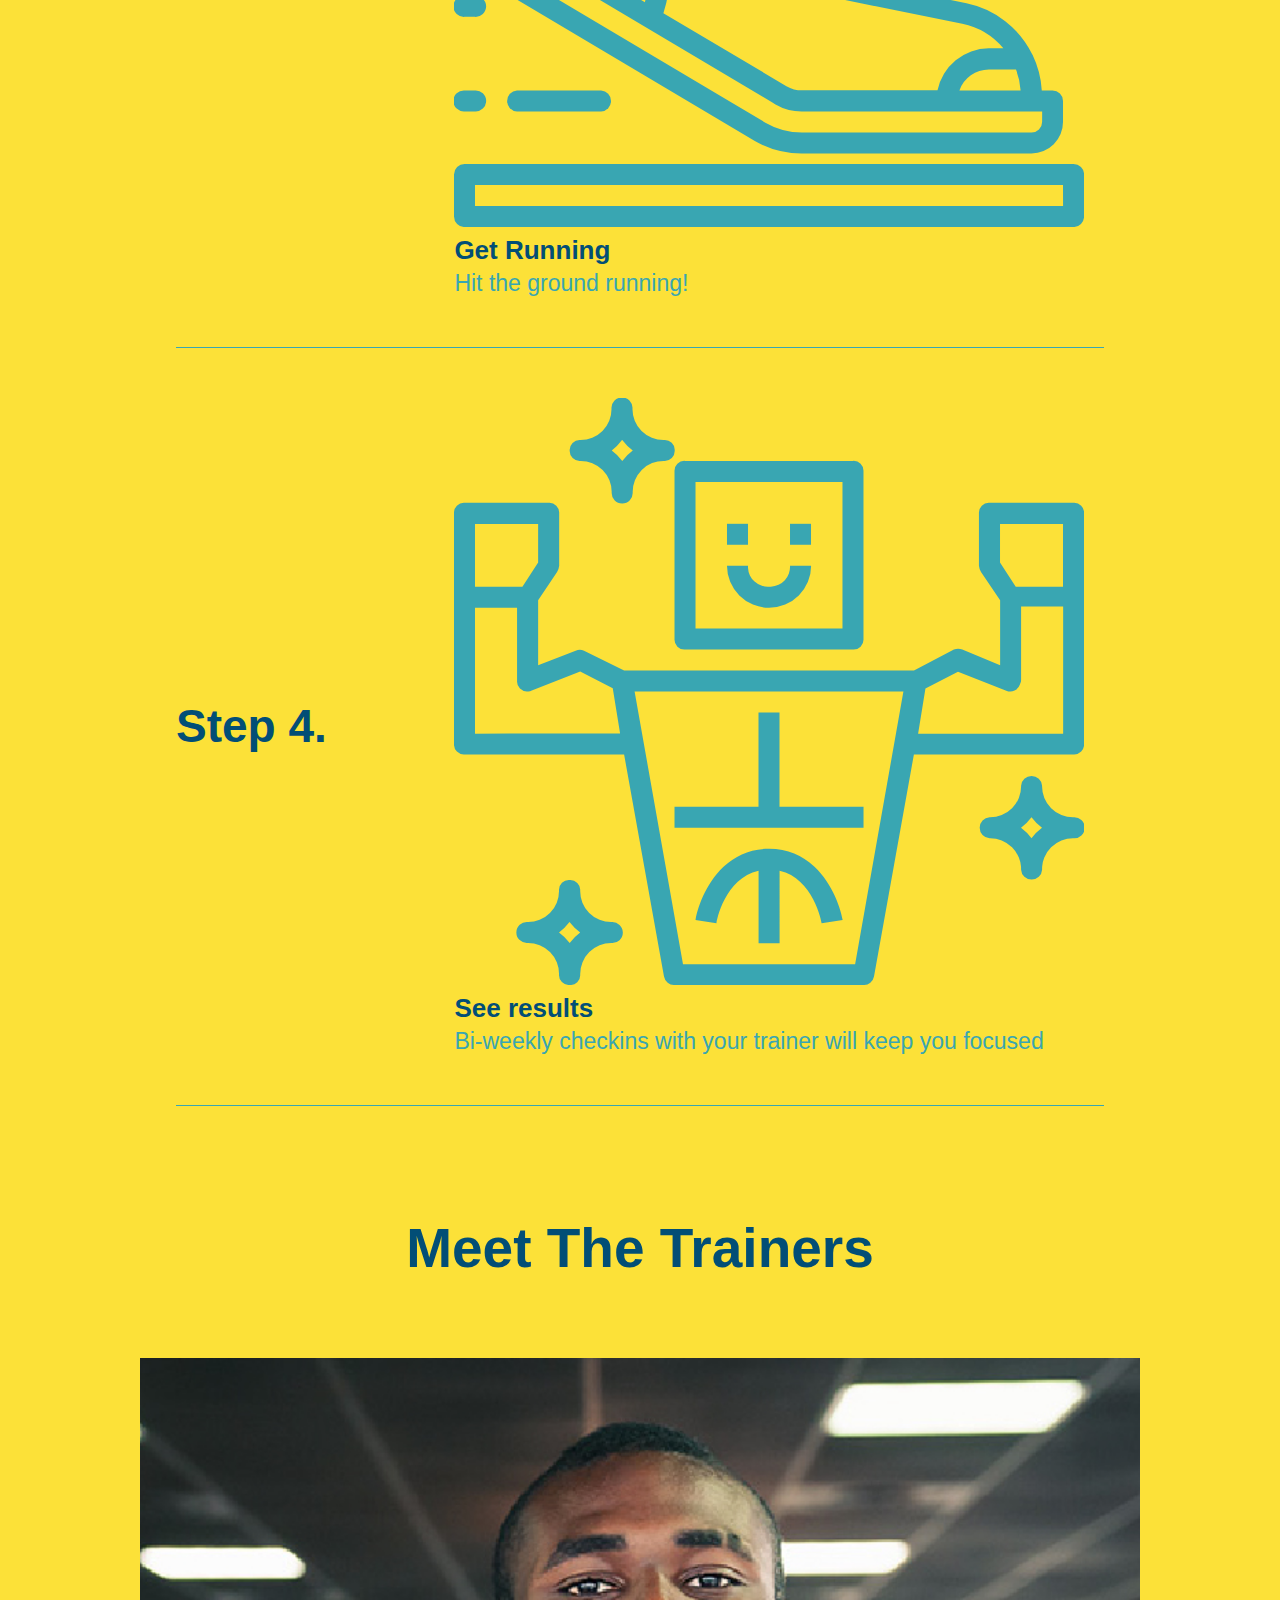
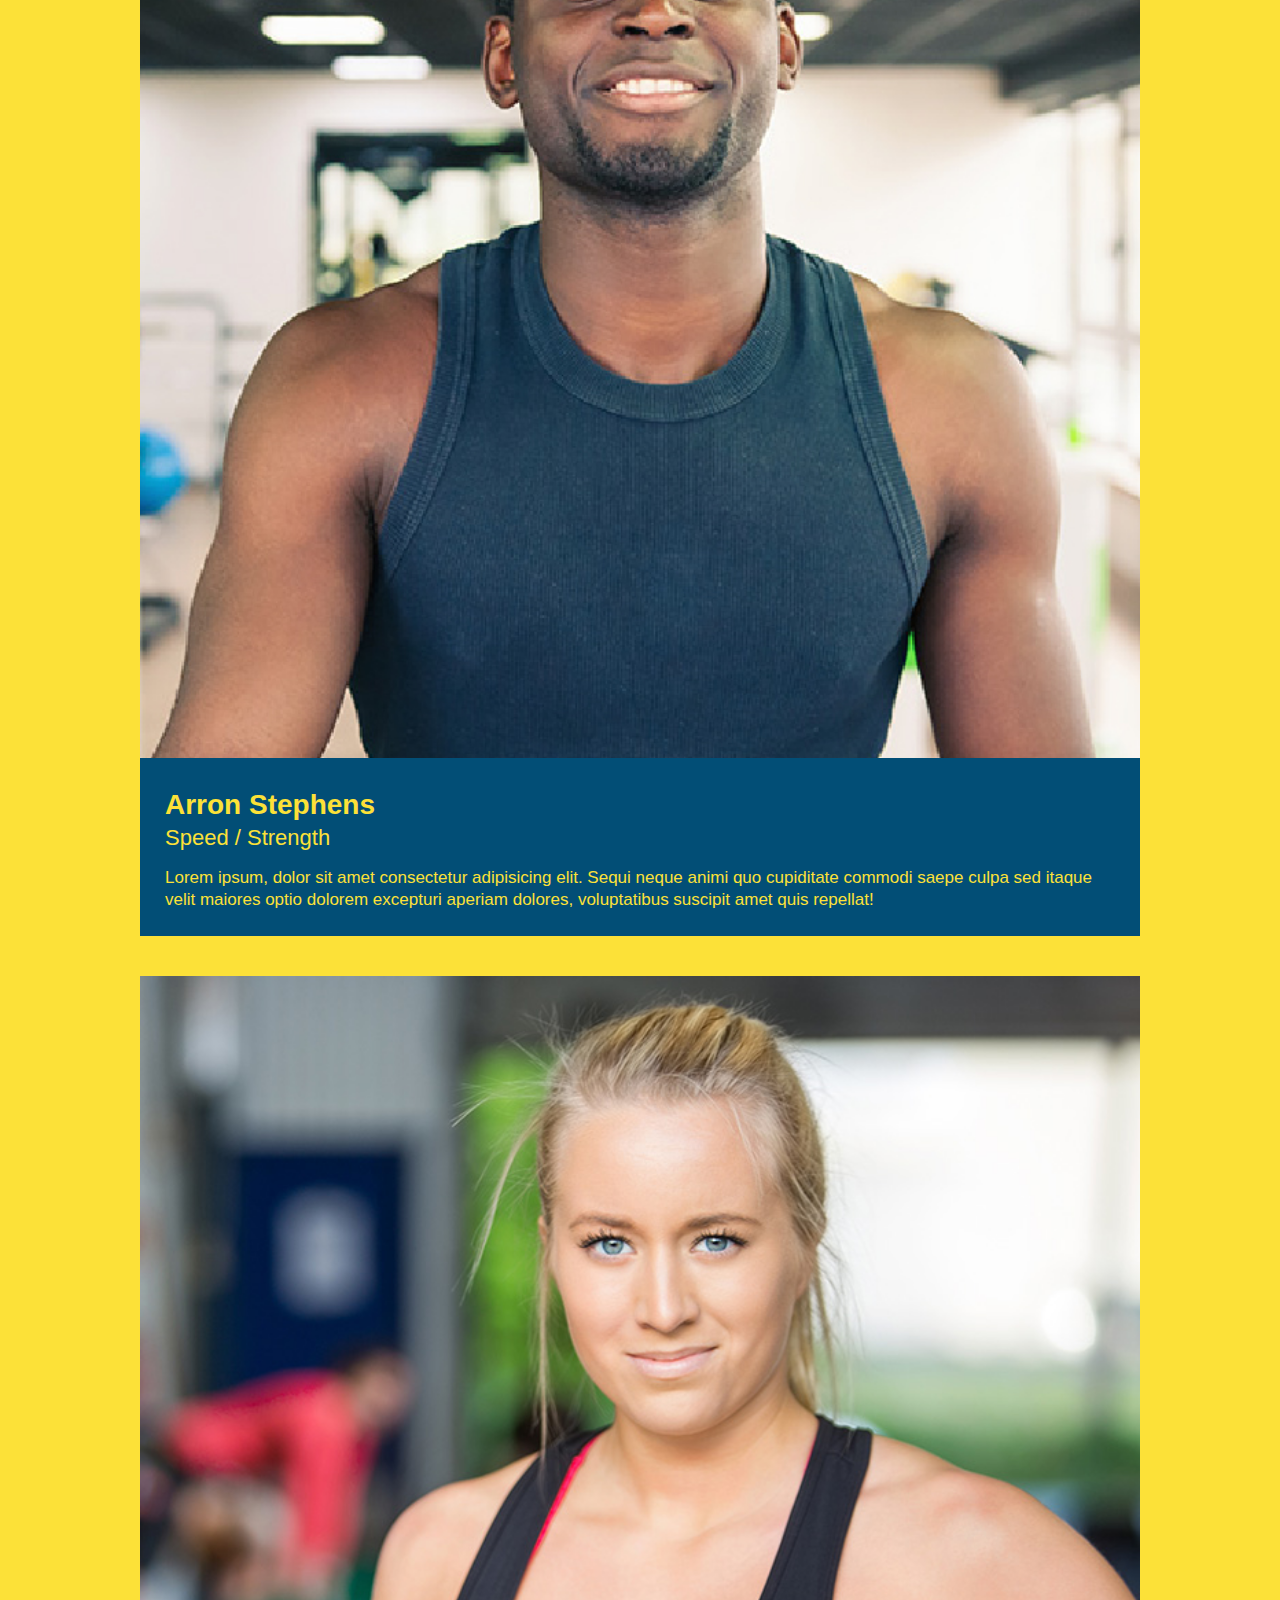
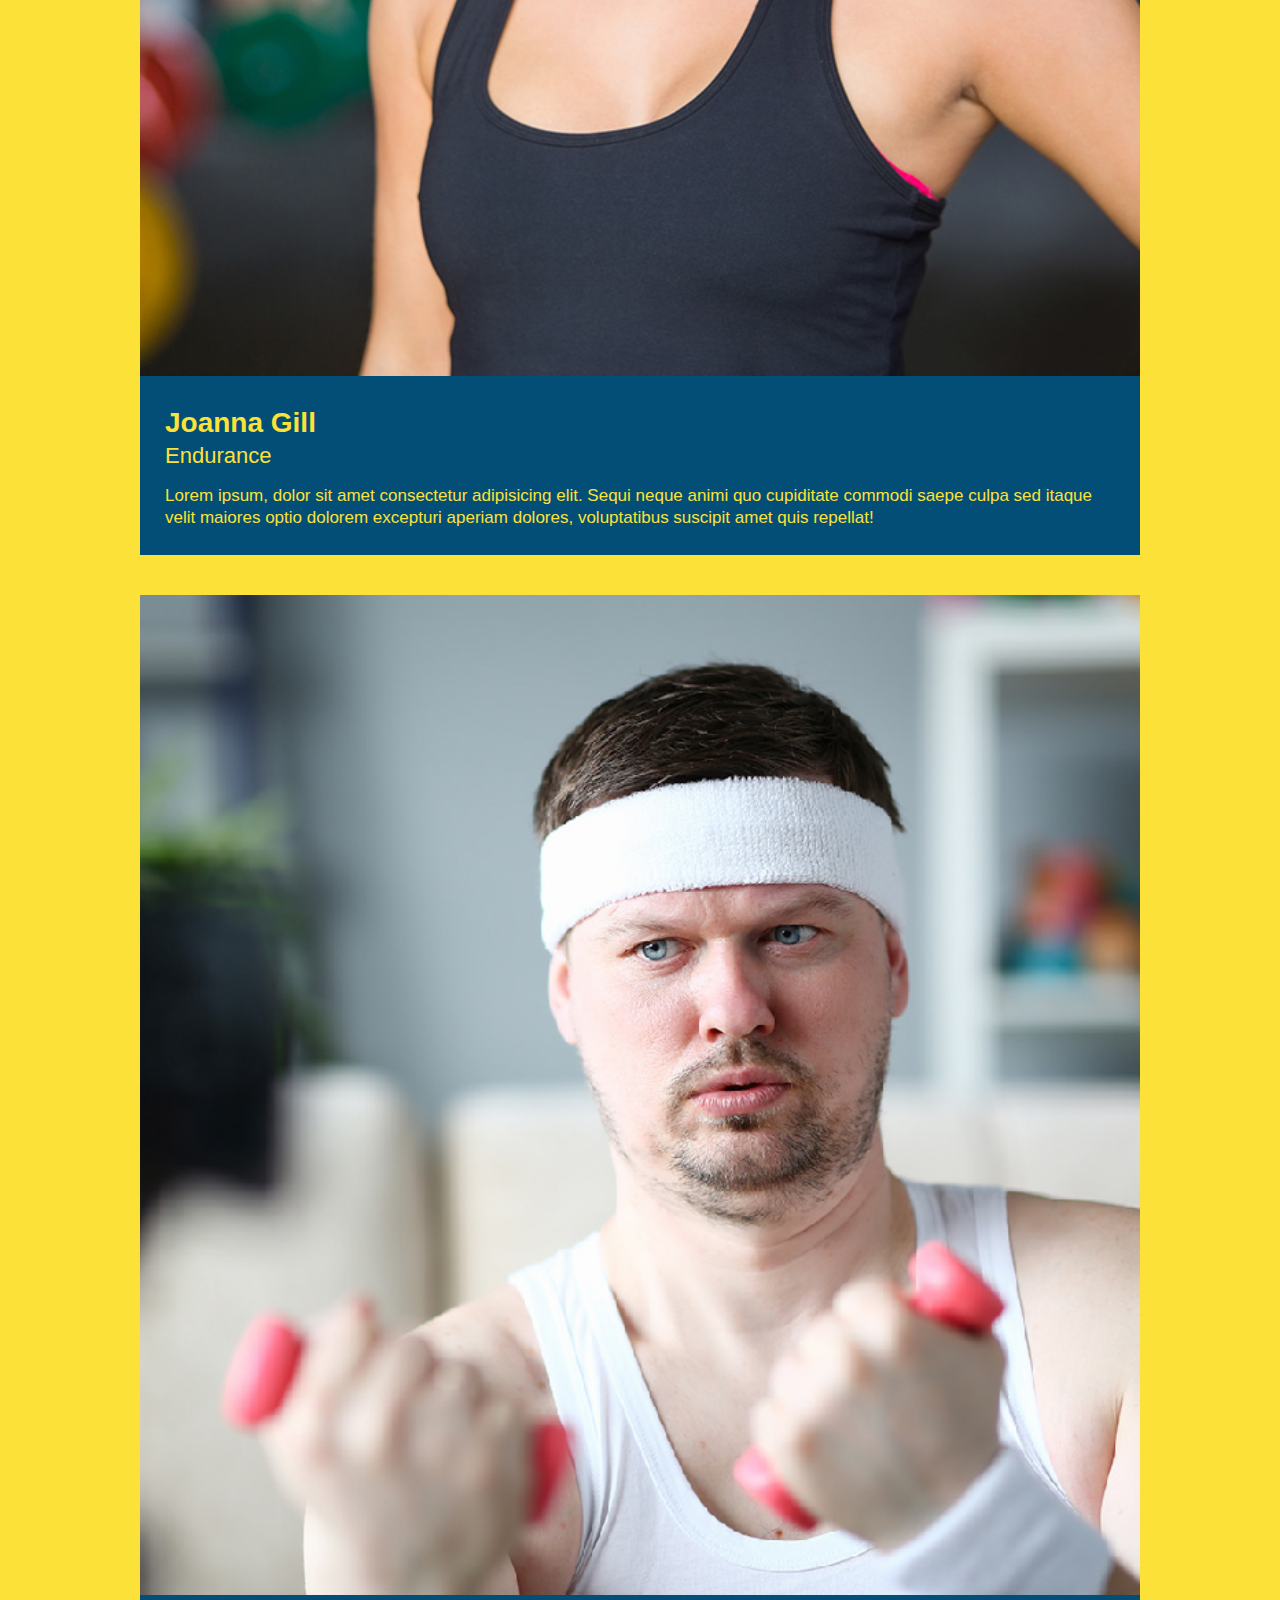
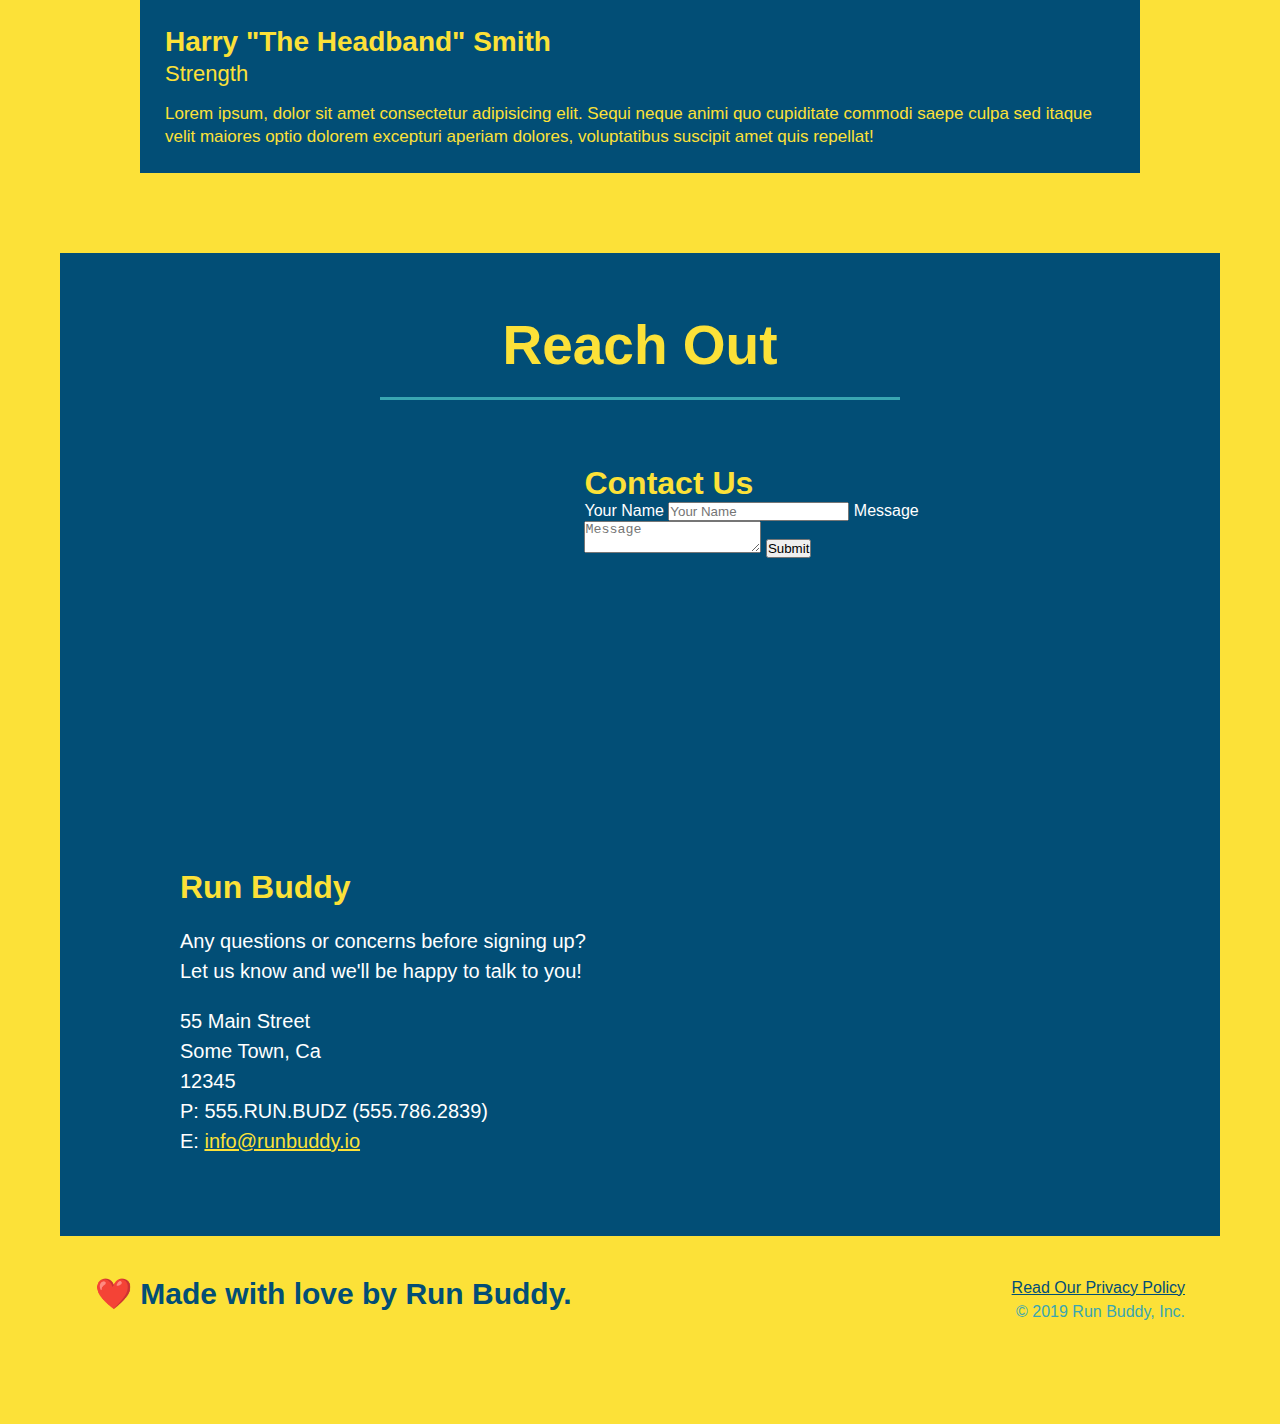
==== commit 8f80f4a4: "added flexbox to the trainers but it doesnt look right" ====
--- a/index.html
+++ b/index.html
@@ -95,6 +95,7 @@
         What You Do
         </h2>
       </div> 
+
       <div class="step">
         <h3>Step 1.</h3>
         <div class="step-info">
@@ -107,6 +108,7 @@
           </div>
         </div>
       </div>
+
       <div class='step'>
         <h3>Step 2: </h3>
         <div class='step-info'>
@@ -119,6 +121,7 @@
           </div>  
         </div>
       </div>
+      
       <div class="step">
         <h3>Step 3.</h3>
         <div class="step-info">
@@ -148,38 +151,44 @@
     <!-- "what you do" end -->
 
     <!-- "meet the trainers" start -->
-    <section id="your-trainers" class="trainers">
+    <section id="your-trainers" >
       <div class="flex-row">
         <h2 class="section-title primary-border">
         Meet The Trainers
         </h2>
       </div>
+    <div class='trainers'>  
       <article class="trainer">
         <img src="./assets/images/trainer-1.jpg" alt="Arron Stephens in his workout clothes, ready to pump iron" />
-        <div class="trainer-bio text-left">
-          <h3>Arron Stephens</h3>
-          <h4>Speed / Strength</h4>
+        <div class="trainer-bio">
+          <h3 class="trainer-name">Arron Stephens</h3>
+          <h4 class="trainer-role">Speed / Strength</h4>
           <p>Lorem ipsum, dolor sit amet consectetur adipisicing elit. Sequi neque animi quo cupiditate commodi saepe culpa sed itaque velit maiores optio dolorem excepturi aperiam dolores, voluptatibus suscipit amet quis repellat!</p>
         </div>
       </article>
-
-       <article class="trainer">
-         <div class="trainer-bio text-right">
-           <h3>Joanna Gill</h3>
-           <h4>Endurance</h4>
+    </div>
+    
+    <div class='trainers'>
+      <article class="trainer">
+         <img src="./assets/images/trainer-2.jpg" alt="Joanna Gill cooling off after a work out" />
+         <div class="trainer-bio">
+           <h3 class="trainer-name">Joanna Gill</h3>
+           <h4 class='trainer-role'>Endurance</h4>
            <p>Lorem ipsum, dolor sit amet consectetur adipisicing elit. Sequi neque animi quo cupiditate commodi saepe culpa sed itaque velit maiores optio dolorem excepturi aperiam dolores, voluptatibus suscipit amet quis repellat!</p>
           </div>
-          <img src="./assets/images/trainer-2.jpg" alt="Joanna Gill cooling off after a work out" />
-        </article>
-
-       <article class="trainer">
-        <img src="./assets/images/trainer-3.jpg" alt="Harry Smith wearing a headband and lifting comically small pink weights" />
-        <div class="trainer-bio text-left">
-          <h3>Harry "The Headband" Smith</h3>
-          <h4>Strength</h4>
+      </article>
+    </div>
+
+    <div class='trainers'>
+      <article class="trainer">
+         <img src="./assets/images/trainer-3.jpg" alt="Harry Smith wearing a headband and lifting comically small pink weights" />
+         <div class="trainer-bio">
+          <h3 class='trainer-name'>Harry "The Headband" Smith</h3>
+          <h4 class='trainer-role'>Strength</h4>
           <p>Lorem ipsum, dolor sit amet consectetur adipisicing elit. Sequi neque animi quo cupiditate commodi saepe culpa sed itaque velit maiores optio dolorem excepturi aperiam dolores, voluptatibus suscipit amet quis repellat!</p>
-        </div>
+         </div>
       </article>
+    </div>
     </section>
     <!-- "meet the trainers" end -->
 
--- a/assets/css/style.css
+++ b/assets/css/style.css
@@ -238,40 +238,47 @@
 /* WHAT YOU DO STYLES END */
 
 /* MEET THE TRAINERS START */
+.trainers {
+  width:100%;
+  margin:0 auto;
+  display:flex;
+  flex-wrap:wrap;
+  justify-content: space-around;
+}
 
 .trainer {
-  width: 900px;
-  margin: 0 auto 30px auto;
+  flex: 1;
+  margin: 20px;
   background: #024e76;
   color: #fce138;
-  overflow: auto;
+
 }
 
 .trainer img {
-  width: 35%;
-  float: left;
+  width: 100%;
+
 }
 
 .trainer-bio {
-  padding: 35px;
-  float: left;
-  width: 65%;
+  padding: 25px;
+
+  line-height: 1.3;
 }
 
 .trainer-bio h3 {
-  font-size: 32px;
-  margin-bottom: 8px;
+  font-size: 28px;
+
 }
 
 .trainer-bio h4 {
   font-weight: lighter;
-  font-size: 26px;
-  margin-bottom: 25px;
+  font-size: 22px;
+  margin-bottom: 15px;
 }
 
 .trainer-bio p {
   font-size: 17px;
-  line-height: 1.3;
+
 }
 /* TRAINER STYLES END */
 
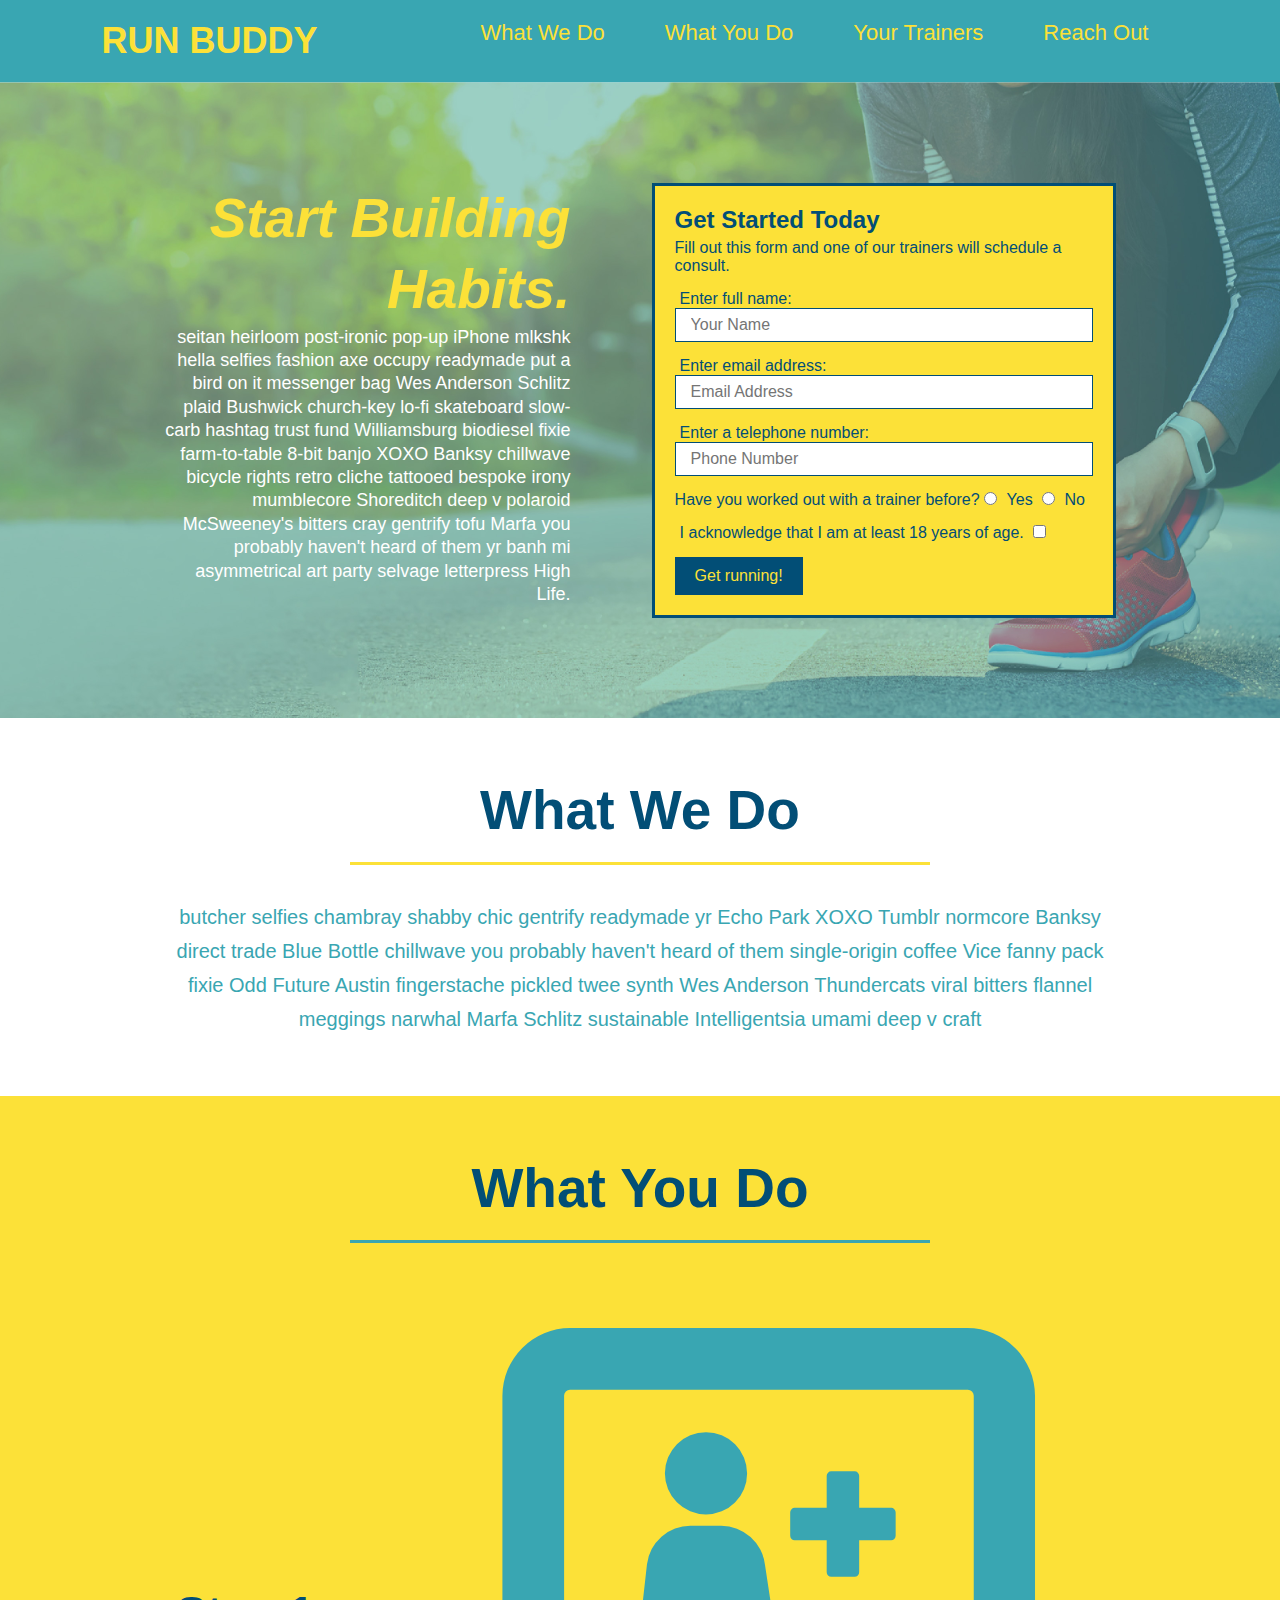
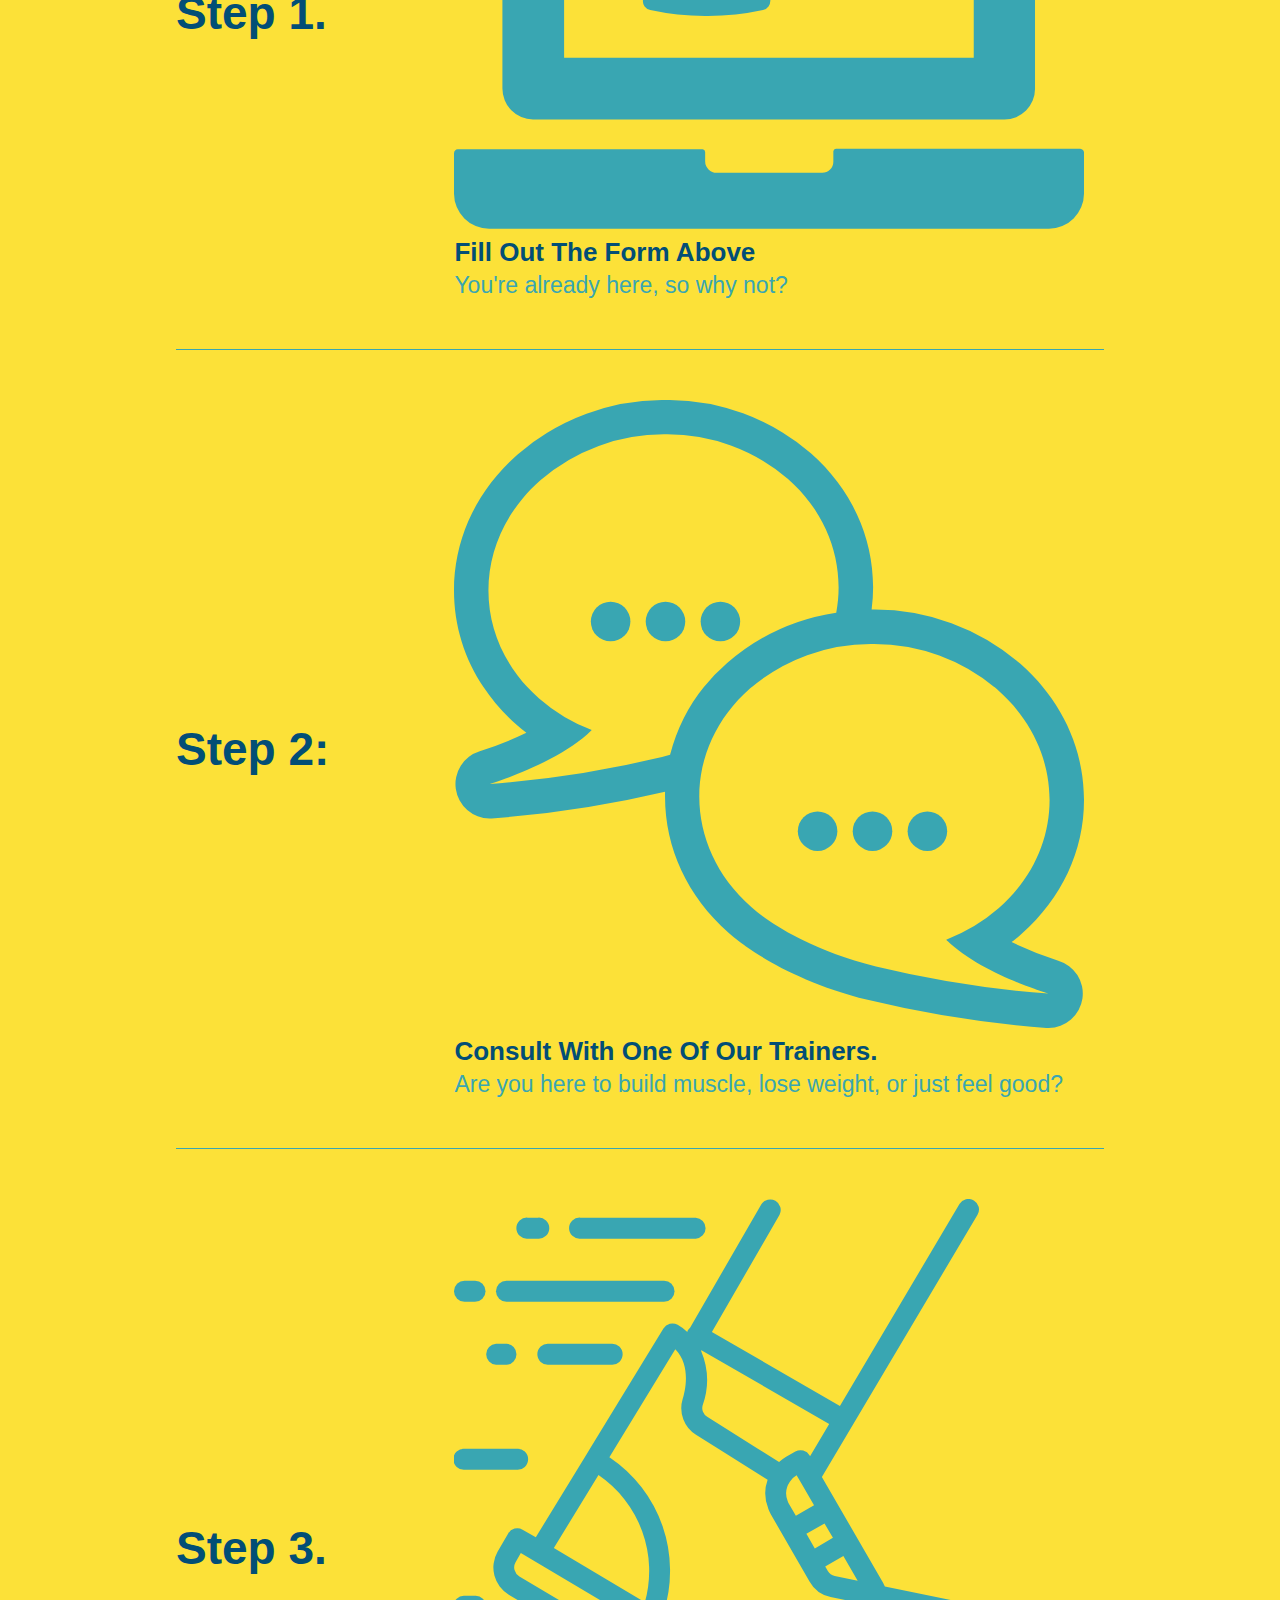
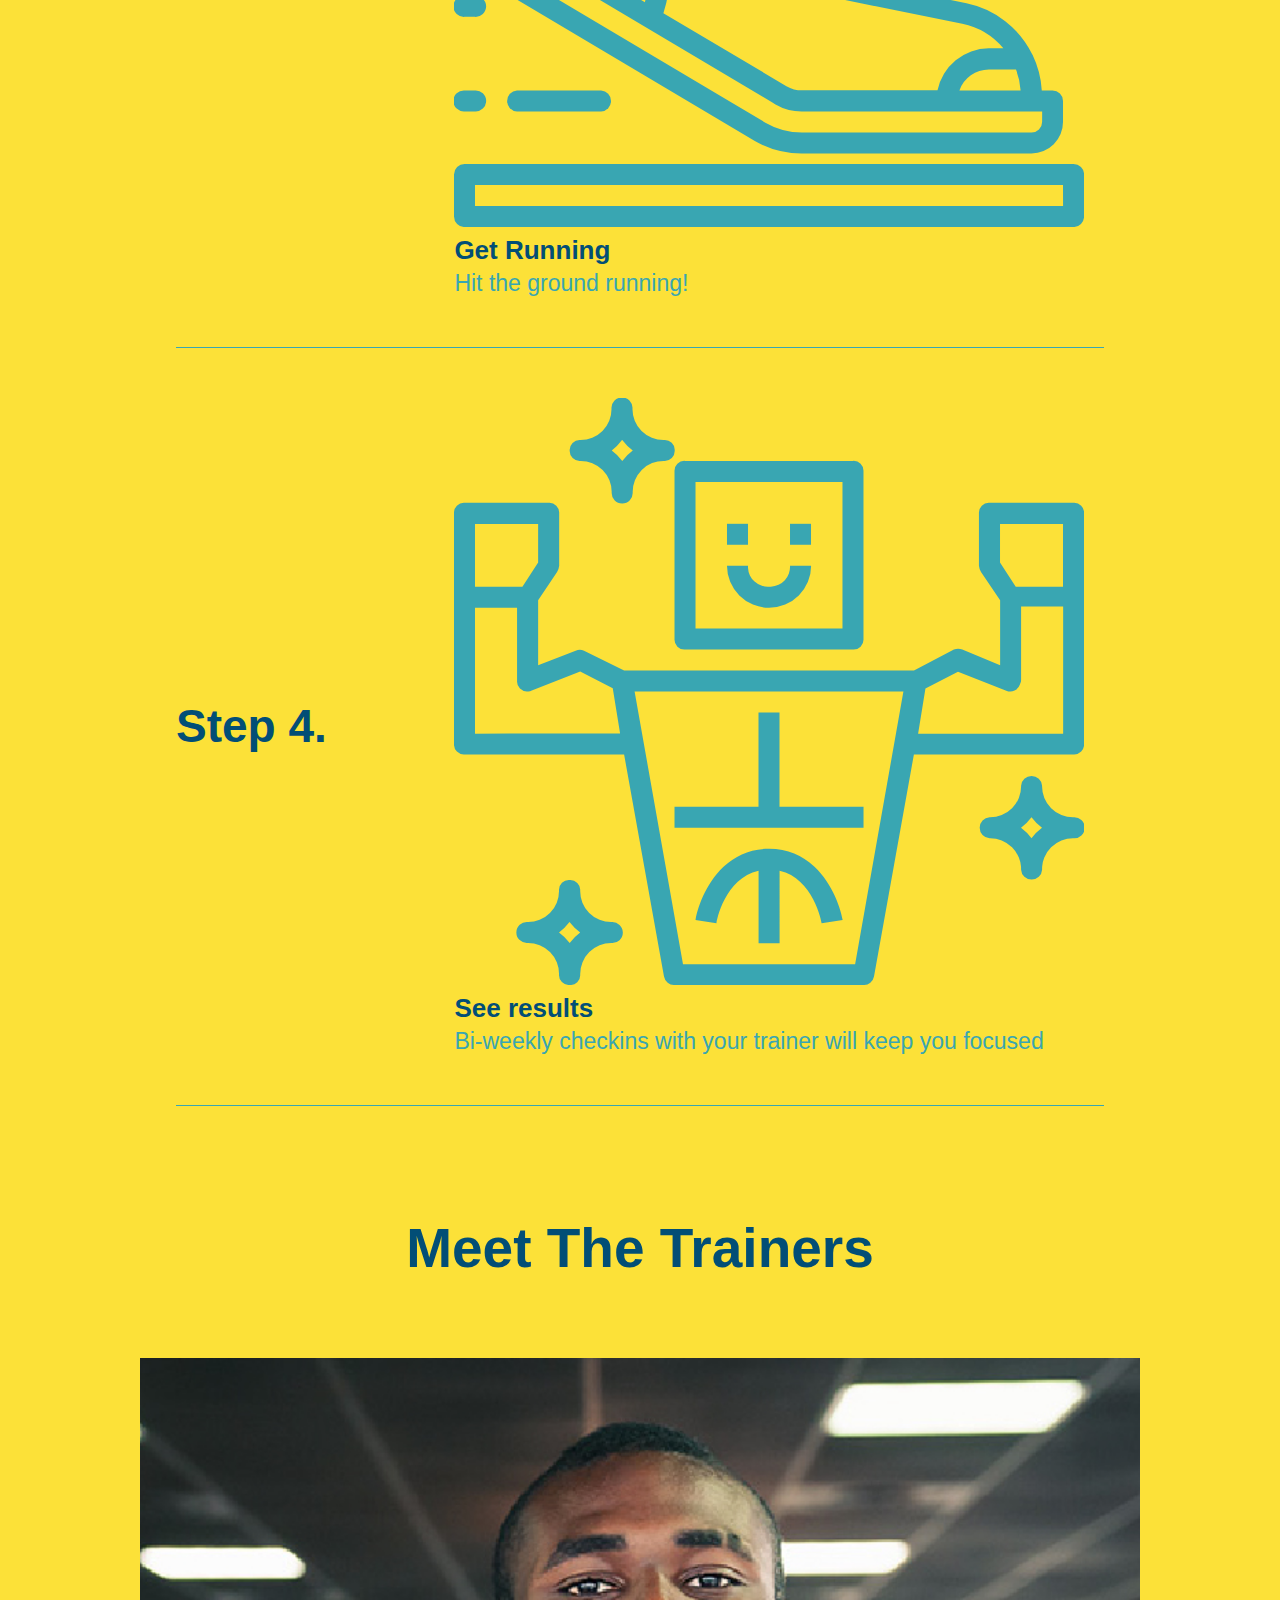
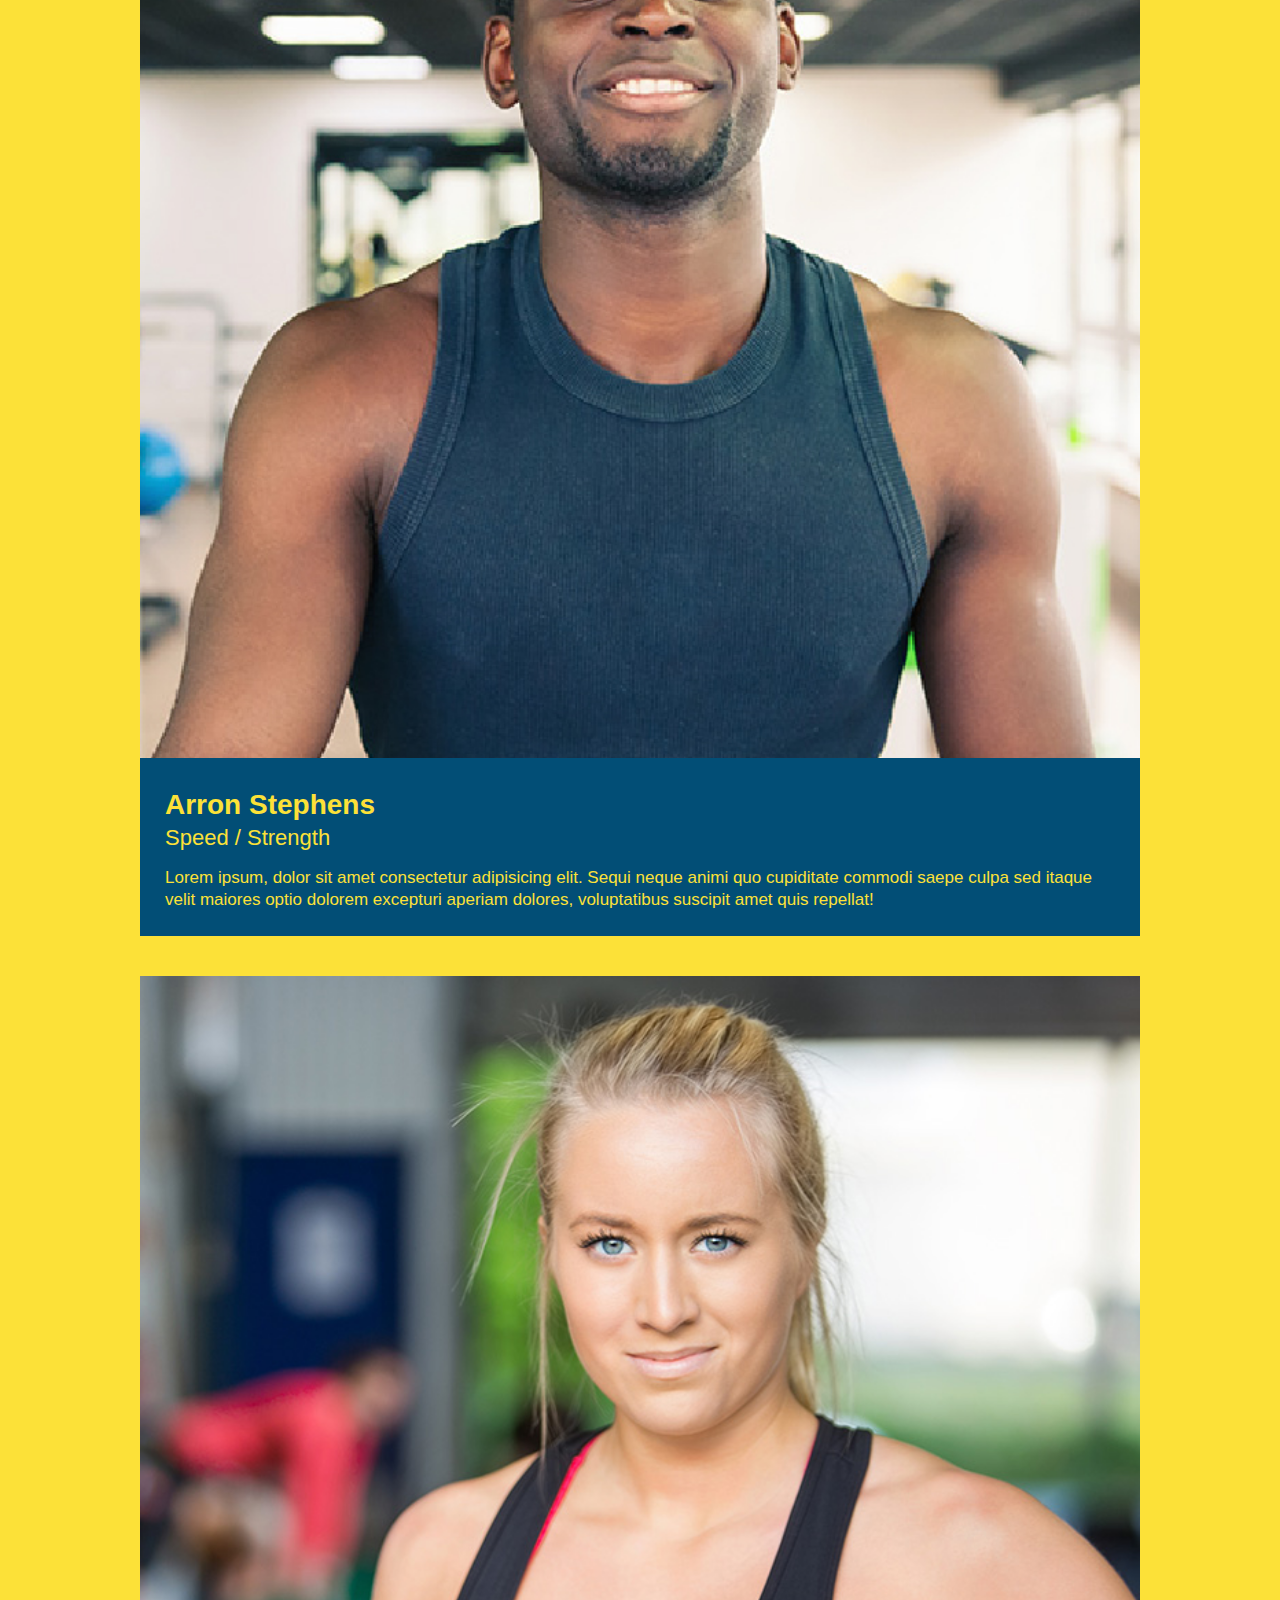
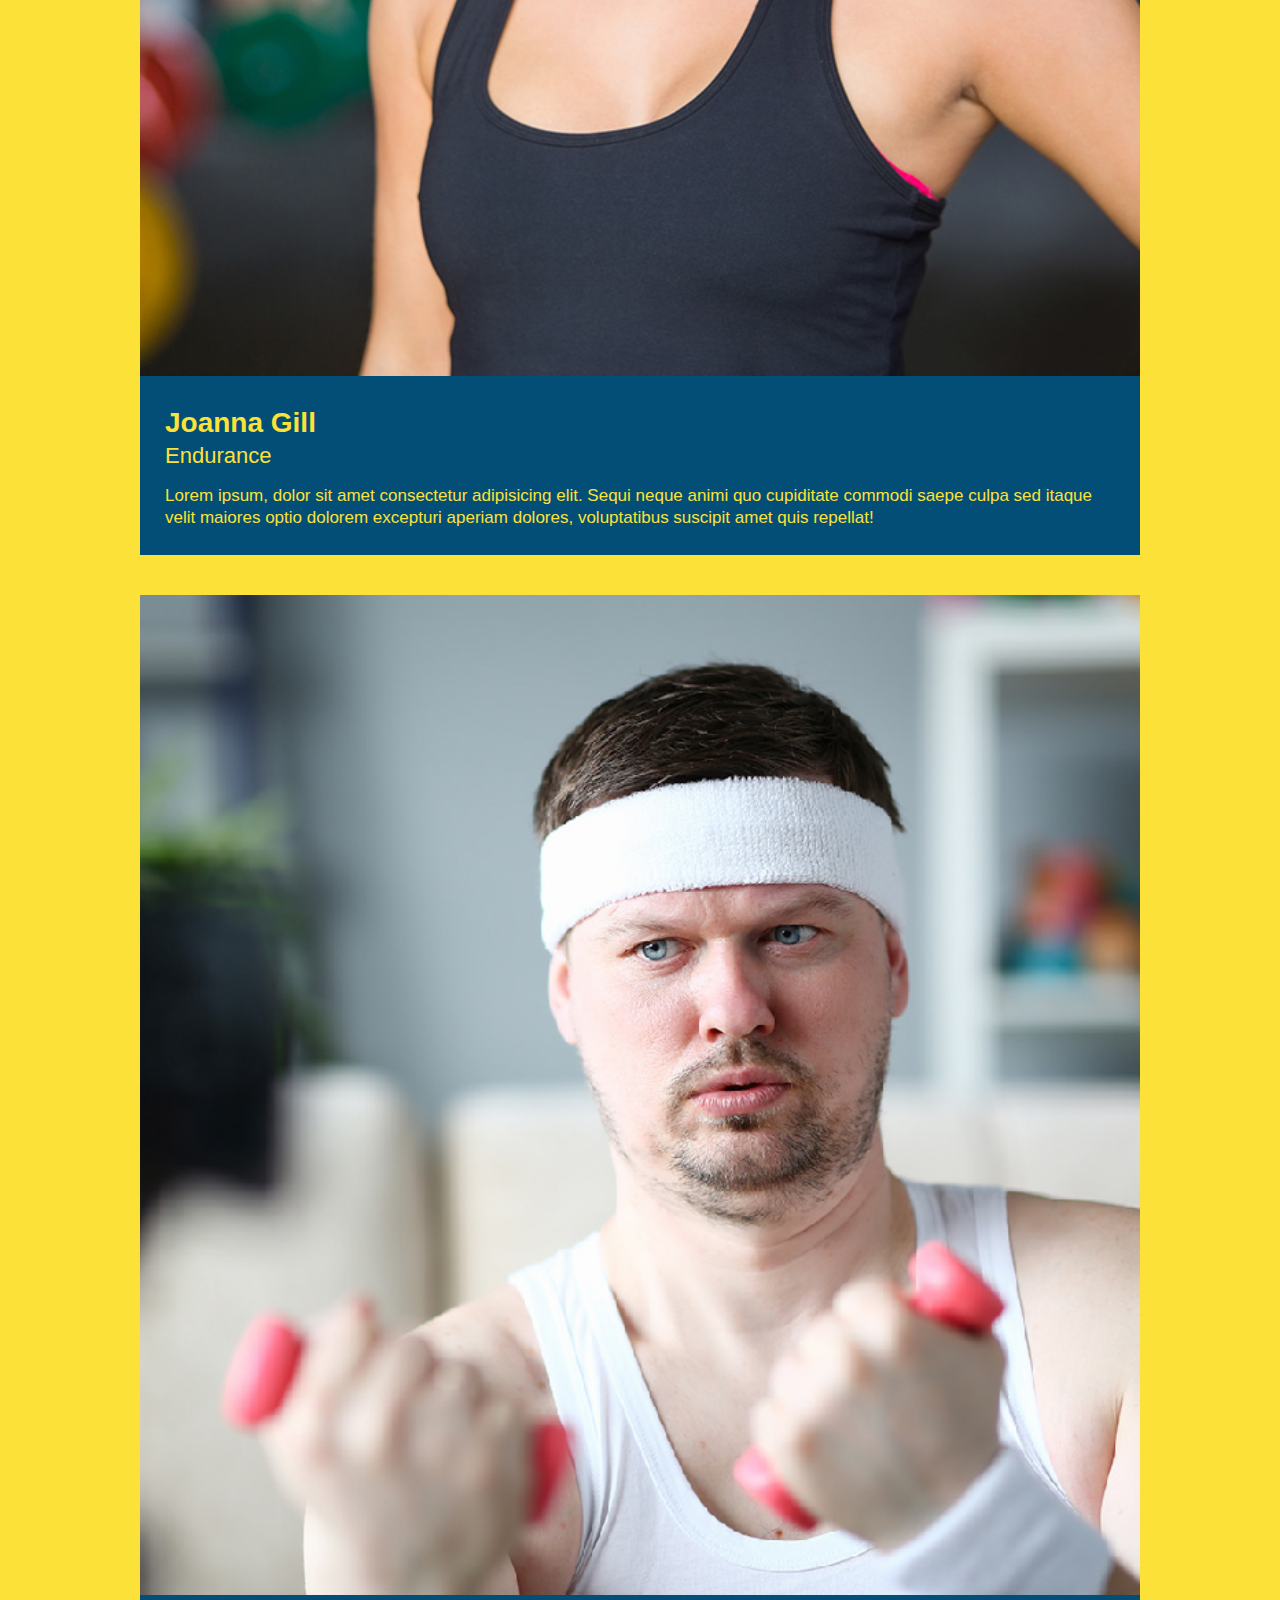
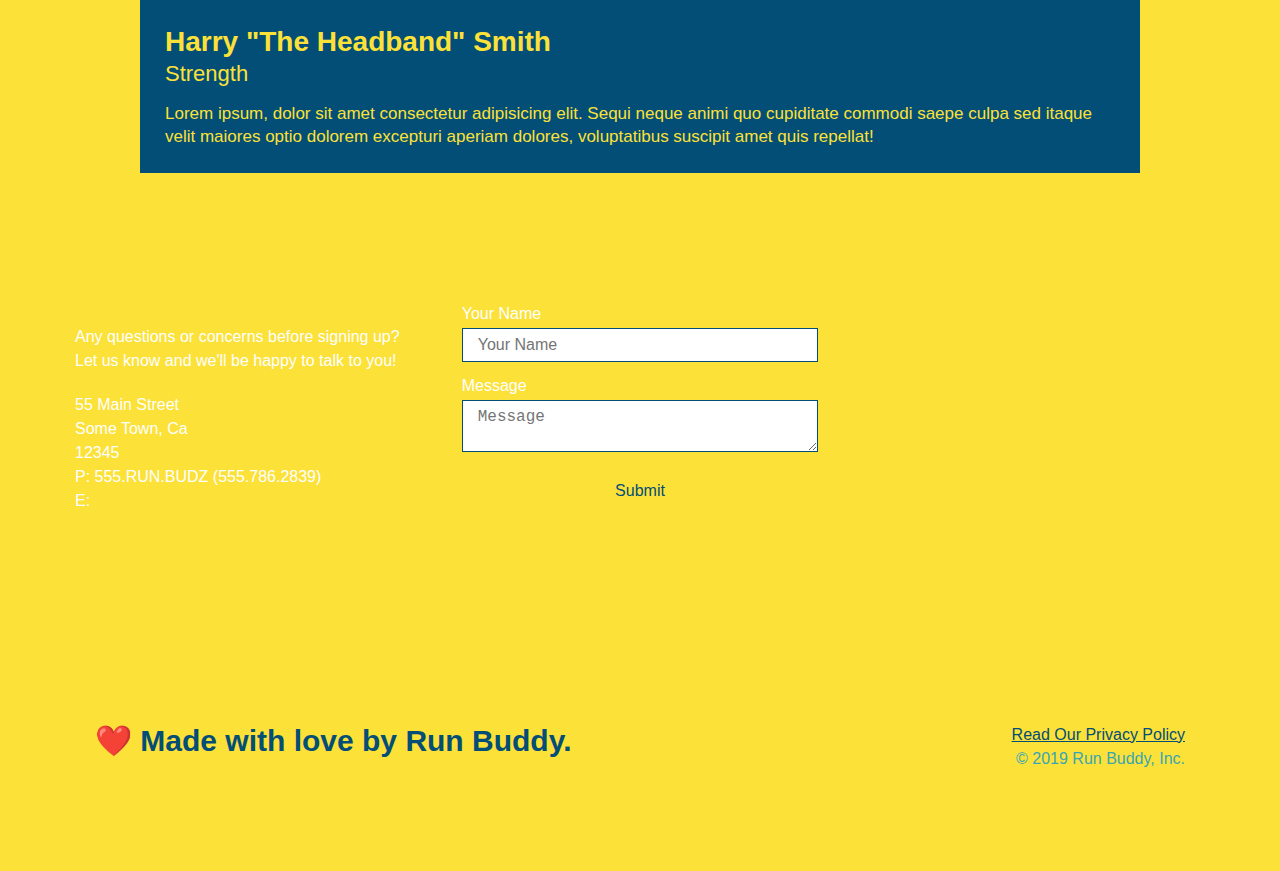
==== commit 653bd0c1: "added stuff to the reach out section but it doesnt look right" ====
--- a/index.html
+++ b/index.html
@@ -193,17 +193,24 @@
     <!-- "meet the trainers" end -->
 
     <!-- "reach out" start -->
-    <section id="reach-out" class="contact">
-      <div class='flex-row'>
-      <h2 class="section-title secondary-border">
-        Reach Out
-      </h2>
-      </div>
-      <div class="contact-info">
-        <iframe
-          src="https://www.google.com/maps/embed?pb=!1m14!1m12!1m3!1d12182.30520634488!2d-74.0652613!3d40.2407219!2m3!1f0!2f0!3f0!3m2!1i1024!2i768!4f13.1!5e0!3m2!1sen!2sus!4v1561060983193!5m2!1sen!2sus"
-          frameborder="0" style="border:0" allowfullscreen>
-        </iframe>
+    <div class='contact-info'> 
+      <div>
+          <h3>Run Buddy</h3>
+          <p>
+            Any questions or concerns before signing up? 
+            <br/>
+            Let us know and we'll be happy to talk to you!
+          </p>
+
+          <address>
+            55 Main Street <br/>
+            Some Town, Ca <br/>
+            12345<br/>
+            P: 555.RUN.BUDZ (555.786.2839)<br/>
+            E: <a href="mailto:info@runbuddy.io">info@runbuddy.io</a>
+          </address>
+          
+        </div>
 
         <div class="contact-form">
           <h3>Contact Us</h3>
@@ -217,26 +224,12 @@
             <button type="submit">Submit</button>
           </form>
         </div>
-
-        <div>
-          <h3>Run Buddy</h3>
-          <p>
-            Any questions or concerns before signing up? 
-            <br/>
-            Let us know and we'll be happy to talk to you!
-          </p>
-
-          <address>
-            55 Main Street <br/>
-            Some Town, Ca <br/>
-            12345<br/>
-            P: 555.RUN.BUDZ (555.786.2839)<br/>
-            E: <a href="mailto:info@runbuddy.io">info@runbuddy.io</a>
-          </address>
-          
-        </div>
-      </div>
-    </section>
+        <iframe
+          src="https://www.google.com/maps/embed?pb=!1m14!1m12!1m3!1d12182.30520634488!2d-74.0652613!3d40.2407219!2m3!1f0!2f0!3f0!3m2!1i1024!2i768!4f13.1!5e0!3m2!1sen!2sus!4v1561060983193!5m2!1sen!2sus"
+          frameborder="0" style="border:0" allowfullscreen>
+        </iframe>
+
+    </div>
     <!-- "reach out" end -->
 
     <!-- footer -->
--- a/assets/css/style.css
+++ b/assets/css/style.css
@@ -292,17 +292,22 @@
   color: #fce138;
 }
 
+.contact-info {
+  display: flex;
+  justify-content: space-between;
+  flex-wrap:wrap;
+}
+.contact-info > * {
+  flex: 1;
+  margin: 15px;
+}
 .contact-info iframe {
-  width: 400px;
+
   height: 400px;
 }
 
 .contact-info div {
-  width: 410px;
-  display: inline-block;
-  vertical-align: top;
-  text-align: left;
-  margin: 30px 0 0 60px;
+
   color: white;
 }
 
@@ -314,12 +319,31 @@
 .contact-info p, .contact-info address {
   margin: 20px 0;
   line-height: 1.5;
-  font-size: 20px;
+  font-size: 16px;
   font-style: normal;
 }
 
 .contact-info a {
   color: #fce138;
+}
+.contact-form input, .contact-form textarea{
+  border: 1px solid #024e76;
+  display: block;
+  padding: 7px 15px;
+  font-size: 16px;
+  color: #024e76;
+  width:100%;
+  margin-bottom:15px;
+  margin-top:5px;
+}
+.contact-form button{
+  width: 100%;
+  border:none;
+  background: #fce138;
+  color: #024e76;
+  text-align:center;
+  padding:15px 0;
+  font-size: 16px;
 }
 
 
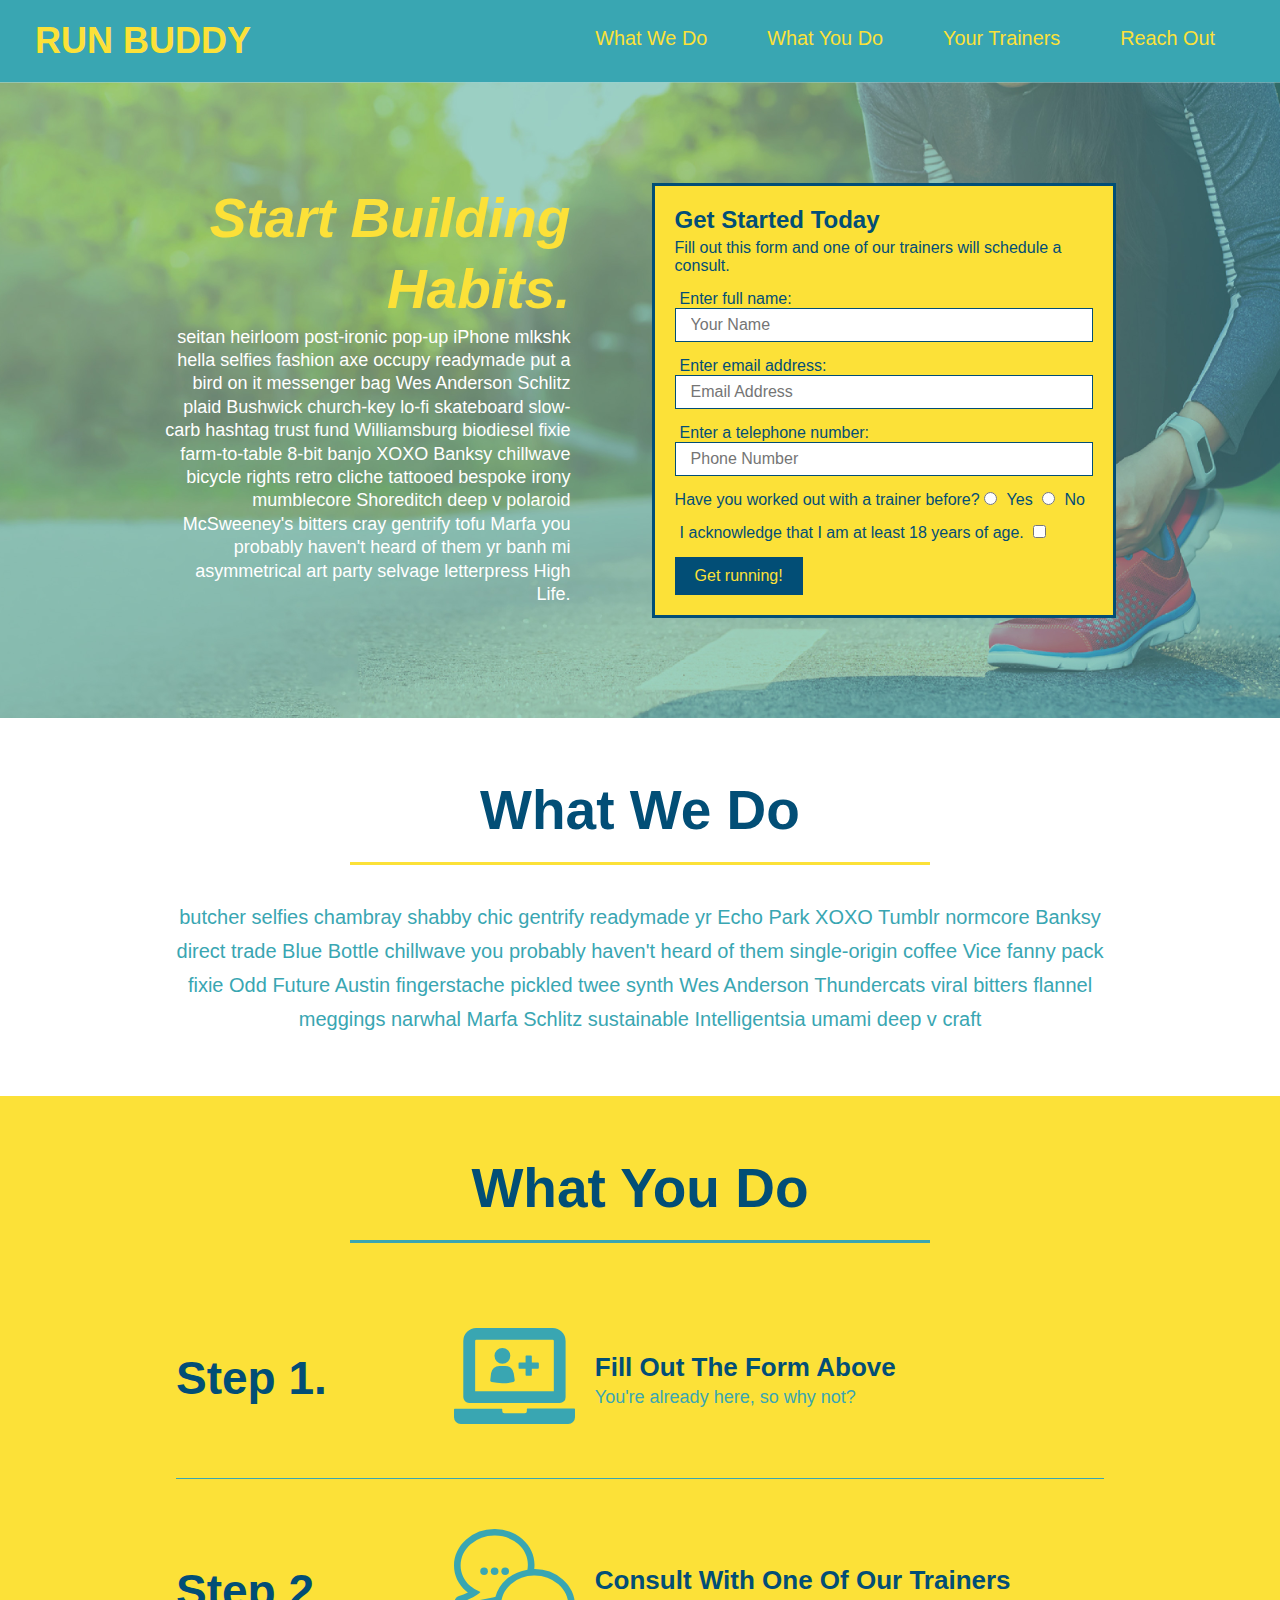
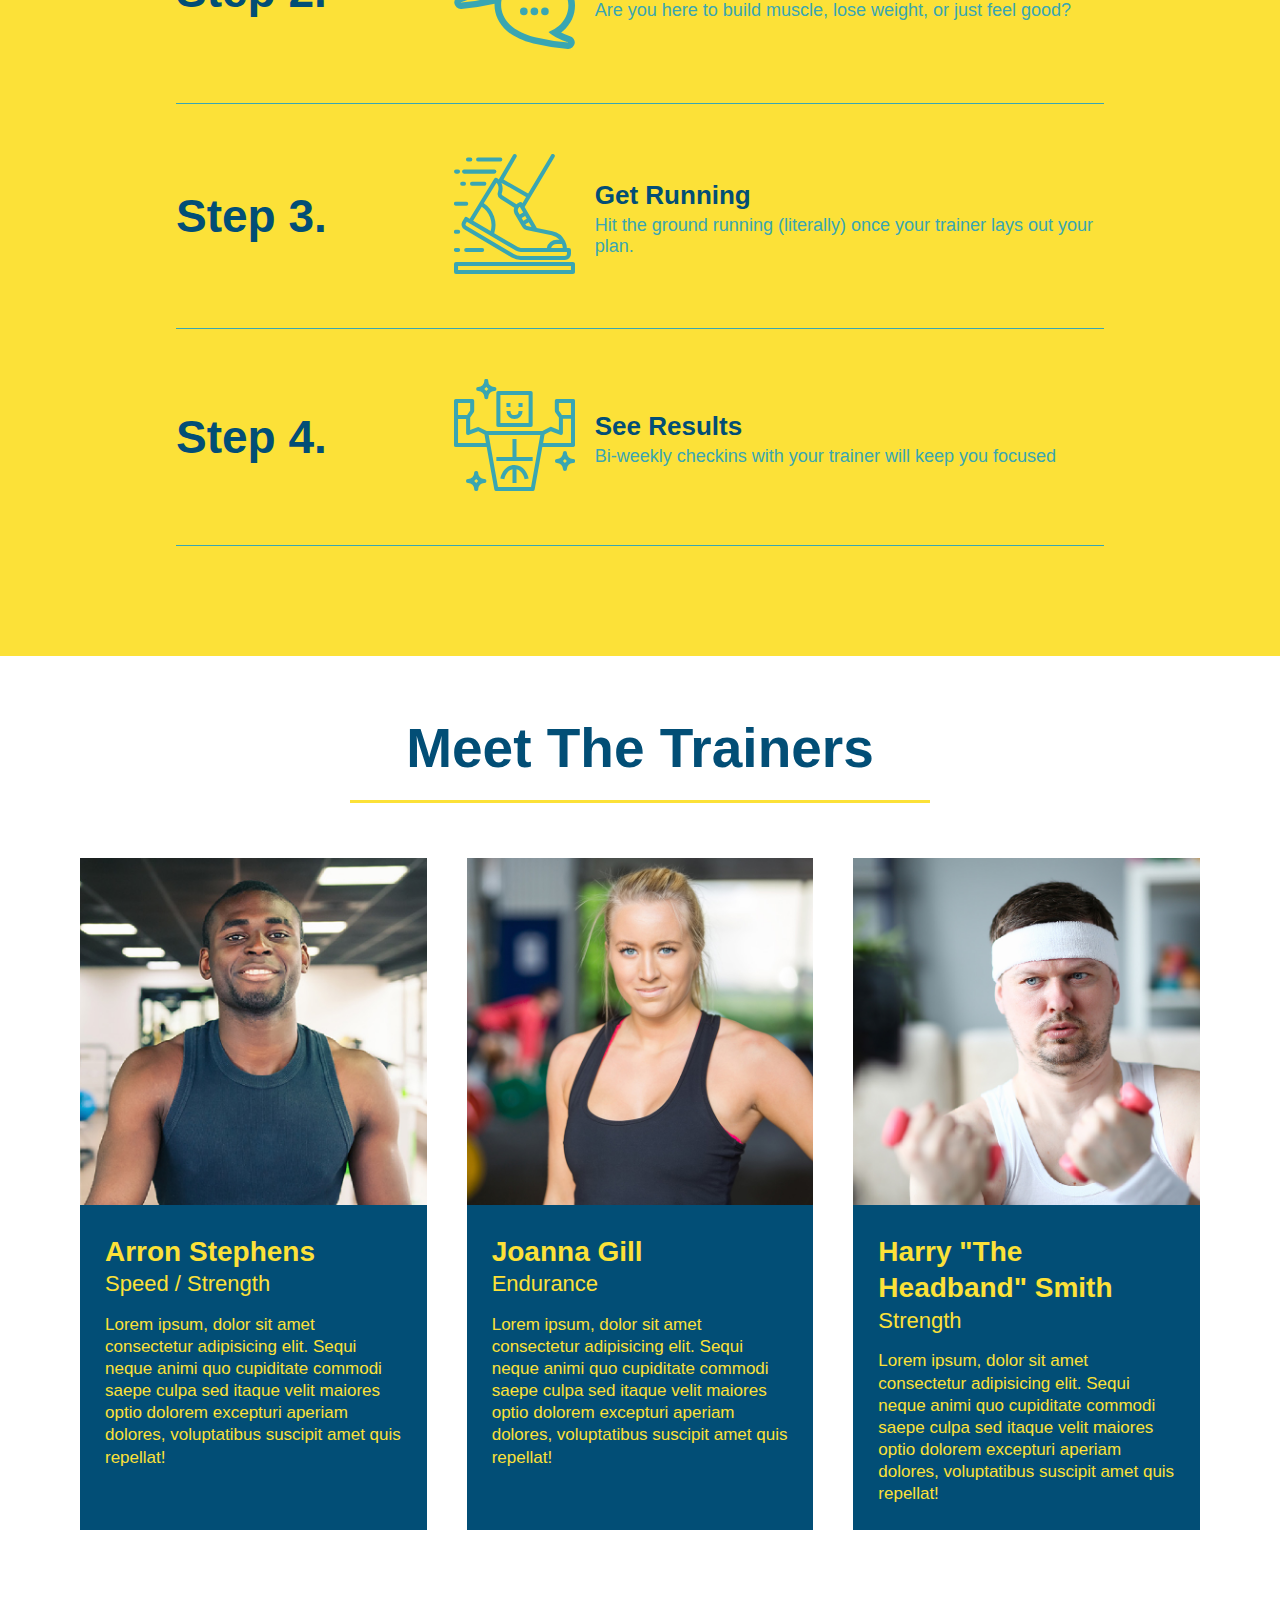
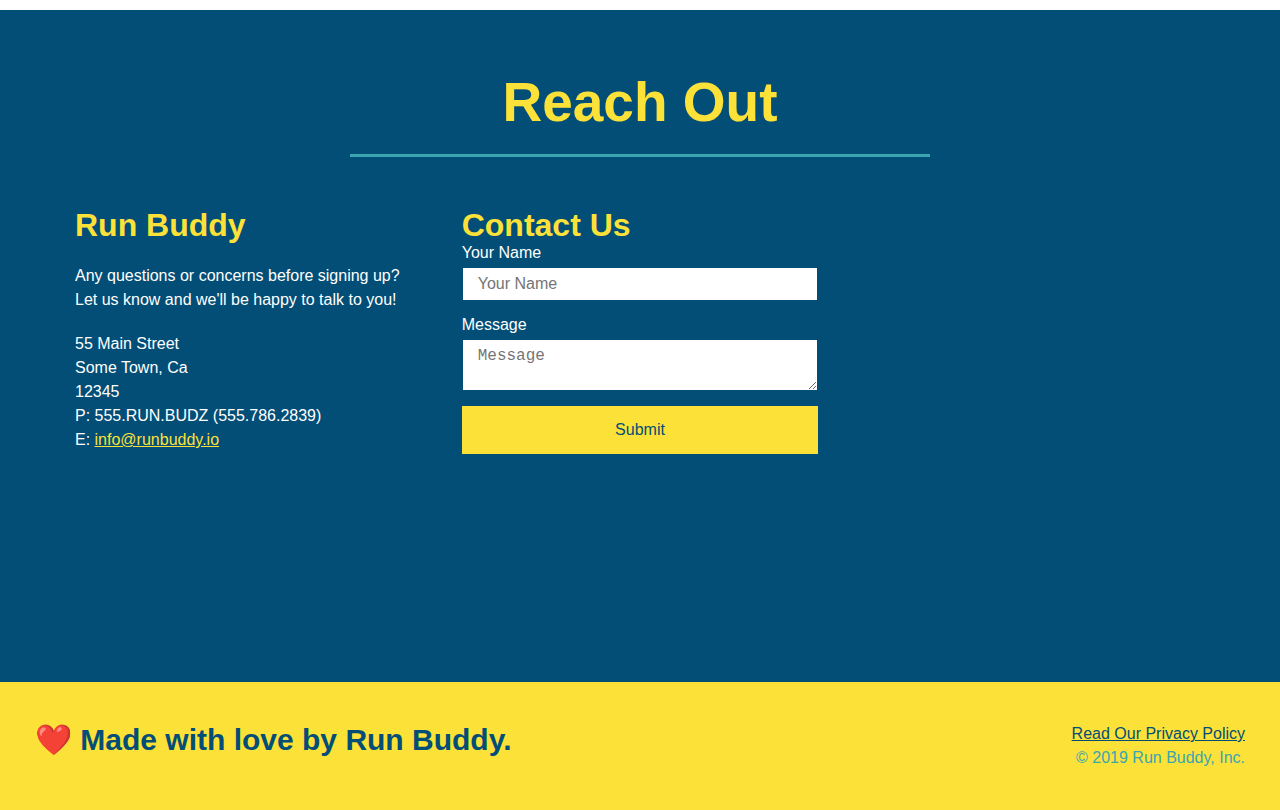
==== commit 909523f7: "correct code for runbuddy" ====
--- a/index.html
+++ b/index.html
@@ -77,25 +77,26 @@
 
     <!-- "what we do" start - <section> -->
     <section id="what-we-do" class="intro">
-      <div class = 'flex-row'>
+      <div class="flex-row">
         <h2 class="section-title primary-border">
-        What We Do
+          What We Do
         </h2>
       </div>
-      <p>
-        butcher selfies chambray shabby chic gentrify readymade yr Echo Park XOXO Tumblr normcore Banksy direct trade  Blue Bottle chillwave you probably haven't heard of them single-origin coffee Vice fanny pack fixie Odd Future Austin fingerstache pickled twee synth Wes Anderson Thundercats viral bitters flannel meggings narwhal Marfa Schlitz sustainable Intelligentsia umami deep v craft
-      </p>
+      <div class="flex-row">
+        <p>
+          butcher selfies chambray shabby chic gentrify readymade yr Echo Park XOXO Tumblr normcore Banksy direct trade  Blue Bottle chillwave you probably haven't heard of them single-origin coffee Vice fanny pack fixie Odd Future Austin fingerstache pickled twee synth Wes Anderson Thundercats viral bitters flannel meggings narwhal Marfa Schlitz sustainable Intelligentsia umami deep v craft
+        </p>
+      </div>
     </section>
     <!-- end "what we do" -->
 
     <!-- "what you do" start -->
     <section id="what-you-do" class="steps">
-      <div class='flex-row'>
+      <div class="flex-row">
         <h2 class="section-title secondary-border">
-        What You Do
-        </h2>
-      </div> 
-
+          What You Do
+        </h2> 
+      </div>
       <div class="step">
         <h3>Step 1.</h3>
         <div class="step-info">
@@ -108,20 +109,18 @@
           </div>
         </div>
       </div>
-
-      <div class='step'>
-        <h3>Step 2: </h3>
-        <div class='step-info'>
-          <div class='step-img'>
+      <div class="step">
+        <h3>Step 2.</h3>
+        <div class="step-info">
+          <div class="step-img">
             <img src="./assets/images/step-2.svg" alt="" />
           </div>
-          <div class='step-text'>  
-            <h4>Consult With One Of Our Trainers.</h4>
-            <p>Are you here to build muscle, lose weight, or just feel good?
-          </div>  
-        </div>
-      </div>
-      
+          <div class="step-text">
+            <h4>Consult With One Of Our Trainers</h4>
+            <p>Are you here to build muscle, lose weight, or just feel good?</p>
+          </div>
+        </div>
+      </div>
       <div class="step">
         <h3>Step 3.</h3>
         <div class="step-info">
@@ -130,11 +129,10 @@
           </div>
           <div class="step-text">
             <h4>Get Running</h4>
-            <p>Hit the ground running!</p>
-          </div>
-        </div>
-      </div>
-
+            <p>Hit the ground running (literally) once your trainer lays out your plan.</p>
+          </div>
+        </div>
+      </div>
       <div class="step">
         <h3>Step 4.</h3>
         <div class="step-info">
@@ -142,59 +140,63 @@
             <img src="./assets/images/step-4.svg" alt="" />
           </div>
           <div class="step-text">
-            <h4>See results</h4>
+            <h4>See Results</h4>
             <p>Bi-weekly checkins with your trainer will keep you focused</p>
           </div>
         </div>
       </div>
-
+    </section>
     <!-- "what you do" end -->
 
     <!-- "meet the trainers" start -->
-    <section id="your-trainers" >
+    <section id="your-trainers">
       <div class="flex-row">
         <h2 class="section-title primary-border">
-        Meet The Trainers
+          Meet The Trainers
         </h2>
       </div>
-    <div class='trainers'>  
-      <article class="trainer">
-        <img src="./assets/images/trainer-1.jpg" alt="Arron Stephens in his workout clothes, ready to pump iron" />
-        <div class="trainer-bio">
-          <h3 class="trainer-name">Arron Stephens</h3>
-          <h4 class="trainer-role">Speed / Strength</h4>
-          <p>Lorem ipsum, dolor sit amet consectetur adipisicing elit. Sequi neque animi quo cupiditate commodi saepe culpa sed itaque velit maiores optio dolorem excepturi aperiam dolores, voluptatibus suscipit amet quis repellat!</p>
-        </div>
-      </article>
-    </div>
-    
-    <div class='trainers'>
-      <article class="trainer">
-         <img src="./assets/images/trainer-2.jpg" alt="Joanna Gill cooling off after a work out" />
-         <div class="trainer-bio">
-           <h3 class="trainer-name">Joanna Gill</h3>
-           <h4 class='trainer-role'>Endurance</h4>
-           <p>Lorem ipsum, dolor sit amet consectetur adipisicing elit. Sequi neque animi quo cupiditate commodi saepe culpa sed itaque velit maiores optio dolorem excepturi aperiam dolores, voluptatibus suscipit amet quis repellat!</p>
-          </div>
-      </article>
-    </div>
-
-    <div class='trainers'>
-      <article class="trainer">
-         <img src="./assets/images/trainer-3.jpg" alt="Harry Smith wearing a headband and lifting comically small pink weights" />
-         <div class="trainer-bio">
-          <h3 class='trainer-name'>Harry "The Headband" Smith</h3>
-          <h4 class='trainer-role'>Strength</h4>
-          <p>Lorem ipsum, dolor sit amet consectetur adipisicing elit. Sequi neque animi quo cupiditate commodi saepe culpa sed itaque velit maiores optio dolorem excepturi aperiam dolores, voluptatibus suscipit amet quis repellat!</p>
-         </div>
-      </article>
-    </div>
+
+      <div class="trainers">
+        <article class="trainer">
+          <img src="./assets/images/trainer-1.jpg" alt="Arron Stephens in his workout clothes, ready to pump iron" />
+          <div class="trainer-bio">
+            <h3 class="trainer-name">Arron Stephens</h3>
+            <h4 class="trainer-role">Speed / Strength</h4>
+            <p>Lorem ipsum, dolor sit amet consectetur adipisicing elit. Sequi neque animi quo cupiditate commodi saepe culpa sed itaque velit maiores optio dolorem excepturi aperiam dolores, voluptatibus suscipit amet quis repellat!</p>
+          </div>
+        </article>
+
+        <article class="trainer">
+          <img src="./assets/images/trainer-2.jpg" alt="Joanna Gill cooling off after a work out" />
+          <div class="trainer-bio">
+            <h3 class="trainer-name">Joanna Gill</h3>
+            <h4 class="trainer-role">Endurance</h4>
+            <p>Lorem ipsum, dolor sit amet consectetur adipisicing elit. Sequi neque animi quo cupiditate commodi saepe culpa sed itaque velit maiores optio dolorem excepturi aperiam dolores, voluptatibus suscipit amet quis repellat!</p>
+            </div>
+          </article>
+
+        <article class="trainer">
+          <img src="./assets/images/trainer-3.jpg" alt="Harry Smith wearing a headband and lifting comically small pink weights" />
+          <div class="trainer-bio">
+            <h3 class="trainer-name">Harry "The Headband" Smith</h3>
+            <h4 class="trainer-role">Strength</h4>
+            <p>Lorem ipsum, dolor sit amet consectetur adipisicing elit. Sequi neque animi quo cupiditate commodi saepe culpa sed itaque velit maiores optio dolorem excepturi aperiam dolores, voluptatibus suscipit amet quis repellat!</p>
+          </div>
+        </article>
+      </div>
     </section>
     <!-- "meet the trainers" end -->
 
     <!-- "reach out" start -->
-    <div class='contact-info'> 
-      <div>
+    <section id="reach-out" class="contact">
+      <div class="flex-row">
+        <h2 class="section-title secondary-border">
+          Reach Out
+        </h2>
+      </div>
+
+      <div class="contact-info">
+        <div>
           <h3>Run Buddy</h3>
           <p>
             Any questions or concerns before signing up? 
@@ -224,12 +226,13 @@
             <button type="submit">Submit</button>
           </form>
         </div>
+        
         <iframe
           src="https://www.google.com/maps/embed?pb=!1m14!1m12!1m3!1d12182.30520634488!2d-74.0652613!3d40.2407219!2m3!1f0!2f0!3f0!3m2!1i1024!2i768!4f13.1!5e0!3m2!1sen!2sus!4v1561060983193!5m2!1sen!2sus"
           frameborder="0" style="border:0" allowfullscreen>
         </iframe>
-
-    </div>
+      </div>
+    </section>
     <!-- "reach out" end -->
 
     <!-- footer -->
--- a/assets/css/style.css
+++ b/assets/css/style.css
@@ -15,15 +15,13 @@
 header {
   padding: 20px 35px;
   background-color: #39a6b2;
-  display:flex;
-  justify-content: space-around;
-  flex-wrap:wrap;
-  /* flex-direction: column; */
+  display: flex;
+  justify-content: space-between;
+  flex-wrap: wrap;
 }
 
 header h1 {
   font-weight: bold;
-  /* display: inline; */
   margin: 0;
   font-size: 36px;
   color: #fce138;
@@ -34,6 +32,10 @@
   color: #fce138;
 }
 
+header nav {
+  margin: 7px 0;
+}
+
 header nav ul {
   display: flex;
   flex-wrap: wrap;
@@ -41,15 +43,11 @@
   align-items: center;
   list-style: none;
 }
-
-/* header nav ul li {
-  display: inline;
-} */
 
 header nav ul li a {
   margin: 0 30px;
   font-weight: lighter;
-  font-size: 22px;
+  font-size: 1.55vw;
 }
 
 /* HEADER / NAVBAR STYLES END */
@@ -60,10 +58,10 @@
 footer {
   background: #fce138;
   padding: 40px 35px;
-  width: 100%;
-  display: flex;
-  justify-content: space-between;
-  flex-wrap: wrap;
+  display: flex;
+  justify-content: space-between;
+  flex-wrap: wrap;
+  width: 100%;
 }
 
 footer h2 {
@@ -93,9 +91,23 @@
   background-size: cover;
   background-position: center;
   display: flex;
-  justify-content:center;
-  flex-wrap:wrap;
-  
+  justify-content: center;
+  flex-wrap: wrap;
+}
+
+.hero-cta {
+  width: 35%;
+  text-align: right;
+  margin: 3.5%;
+  color: #fff;
+  font-size: 18px;
+  line-height: 1.3;
+}
+
+.hero-cta h2 {
+  font-style: italic;
+  font-size: 55px;
+  color: #fce138;
 }
 
 .hero-form {
@@ -103,10 +115,8 @@
   background-color: #fce138;
   padding: 20px;
   color: #024e76;
-  width:40%;
-  margin:3.5%;
-
-
+  width: 40%;
+  margin: 3.5%;
 }
 
 .hero-form h3 {
@@ -127,19 +137,6 @@
   margin-bottom: 15px; 
 }
 
-.hero-cta {
-  width:35%;
-  text-align:right;
-  margin:3.5%;
-  color:#fff;
-  font-size:18px;
-  line-height:1.3;
-}
-.hero-cta h2 {
-  font-style: italic;
-  font-size:55px;
-  color: #fce138
-}
 .hero-form label {
   margin: 0 5px;
 }
@@ -160,8 +157,8 @@
   border-bottom: 3px solid;
   color: #024e76;
   padding-bottom: 20px;
-  text-align:center;
-  margin:0 auto 35px auto;
+  text-align: center;
+  margin: 0 auto 35px auto;
   width: 50%;
 }
 
@@ -175,20 +172,20 @@
 /* SECTION TITLE STYLES END */
 
 /* WHAT WE DO STYLES */
+
 .intro p {
   line-height: 1.7;
   color: #39a6b2;
   width: 80%;
   margin: 0 auto;
   font-size: 20px;
-  text-align:center;
+  text-align: center;
 }
 /* WHAT YOU DO STYLES END */
 
 
 /* WHAT YOU DO STYLES START */
 .steps { 
-
   background: #fce138;
 }
 
@@ -197,12 +194,11 @@
   padding-bottom: 50px;
   width: 80%;
   border-bottom: 1px solid #39a6b2;
-  display:flex;
+  display: flex;
   flex-wrap: wrap;
   align-items: center;
   justify-content: space-between;
 }
-
 
 .step h3 {
   color: #024e76;
@@ -210,22 +206,13 @@
   flex: 1 30%;
 }
 
-.step-text{
-  flex:12;
-}
-.step-text p {
-  color: #39a6b2;
-  font-size: 23px;
-}
-
-.step-text h4 {
-  font-size:26px;
-  line-height: 1.5;
-  color: #024e76;
-}
 .step-info {
   flex: 2 70%;
-}
+  display: flex;
+  flex-wrap: wrap;
+  align-items: center;
+}
+
 .step-img {
   flex: 1 12%;
   margin-right: 20px;
@@ -235,39 +222,50 @@
   max-width: 100%;
 }
 
+.step-text {
+  flex: 12;
+}
+
+.step-text p {
+  color: #39a6b2;
+  font-size: 18px;
+}
+
+.step-text h4 {
+  font-size: 26px;
+  line-height: 1.5;
+  color: #024e76;
+}
+
 /* WHAT YOU DO STYLES END */
 
 /* MEET THE TRAINERS START */
 .trainers {
-  width:100%;
-  margin:0 auto;
-  display:flex;
-  flex-wrap:wrap;
+  width: 100%;
+  margin: 0 auto;
+  display: flex;
+  flex-wrap: wrap;
   justify-content: space-around;
 }
 
 .trainer {
+  margin: 20px;
   flex: 1;
-  margin: 20px;
   background: #024e76;
   color: #fce138;
-
 }
 
 .trainer img {
   width: 100%;
-
 }
 
 .trainer-bio {
   padding: 25px;
-
   line-height: 1.3;
 }
 
 .trainer-bio h3 {
   font-size: 28px;
-
 }
 
 .trainer-bio h4 {
@@ -278,13 +276,11 @@
 
 .trainer-bio p {
   font-size: 17px;
-
 }
 /* TRAINER STYLES END */
 
 /* REACH OUT STYLES START */
 .contact {
-
   background: #024e76;
 }
 
@@ -295,19 +291,19 @@
 .contact-info {
   display: flex;
   justify-content: space-between;
-  flex-wrap:wrap;
-}
+  flex-wrap: wrap;
+}
+
 .contact-info > * {
   flex: 1;
   margin: 15px;
 }
+
 .contact-info iframe {
-
   height: 400px;
 }
 
 .contact-info div {
-
   color: white;
 }
 
@@ -323,27 +319,29 @@
   font-style: normal;
 }
 
-.contact-info a {
-  color: #fce138;
-}
-.contact-form input, .contact-form textarea{
+.contact-form input, .contact-form textarea {
   border: 1px solid #024e76;
   display: block;
   padding: 7px 15px;
   font-size: 16px;
   color: #024e76;
-  width:100%;
-  margin-bottom:15px;
-  margin-top:5px;
-}
-.contact-form button{
-  width: 100%;
-  border:none;
+  width: 100%;
+  margin-bottom: 15px;
+  margin-top: 5px;
+}
+
+.contact-form button {
+  width: 100%;
+  border: none;
   background: #fce138;
   color: #024e76;
-  text-align:center;
-  padding:15px 0;
-  font-size: 16px;
+  text-align: center;
+  padding: 15px 0;
+  font-size: 16px;
+}
+
+.contact-info a {
+  color: #fce138;
 }
 
 
@@ -358,6 +356,6 @@
   text-align: right;
 }
 
-.flex-row{
-  display:flex;
+.flex-row {
+  display: flex;
 }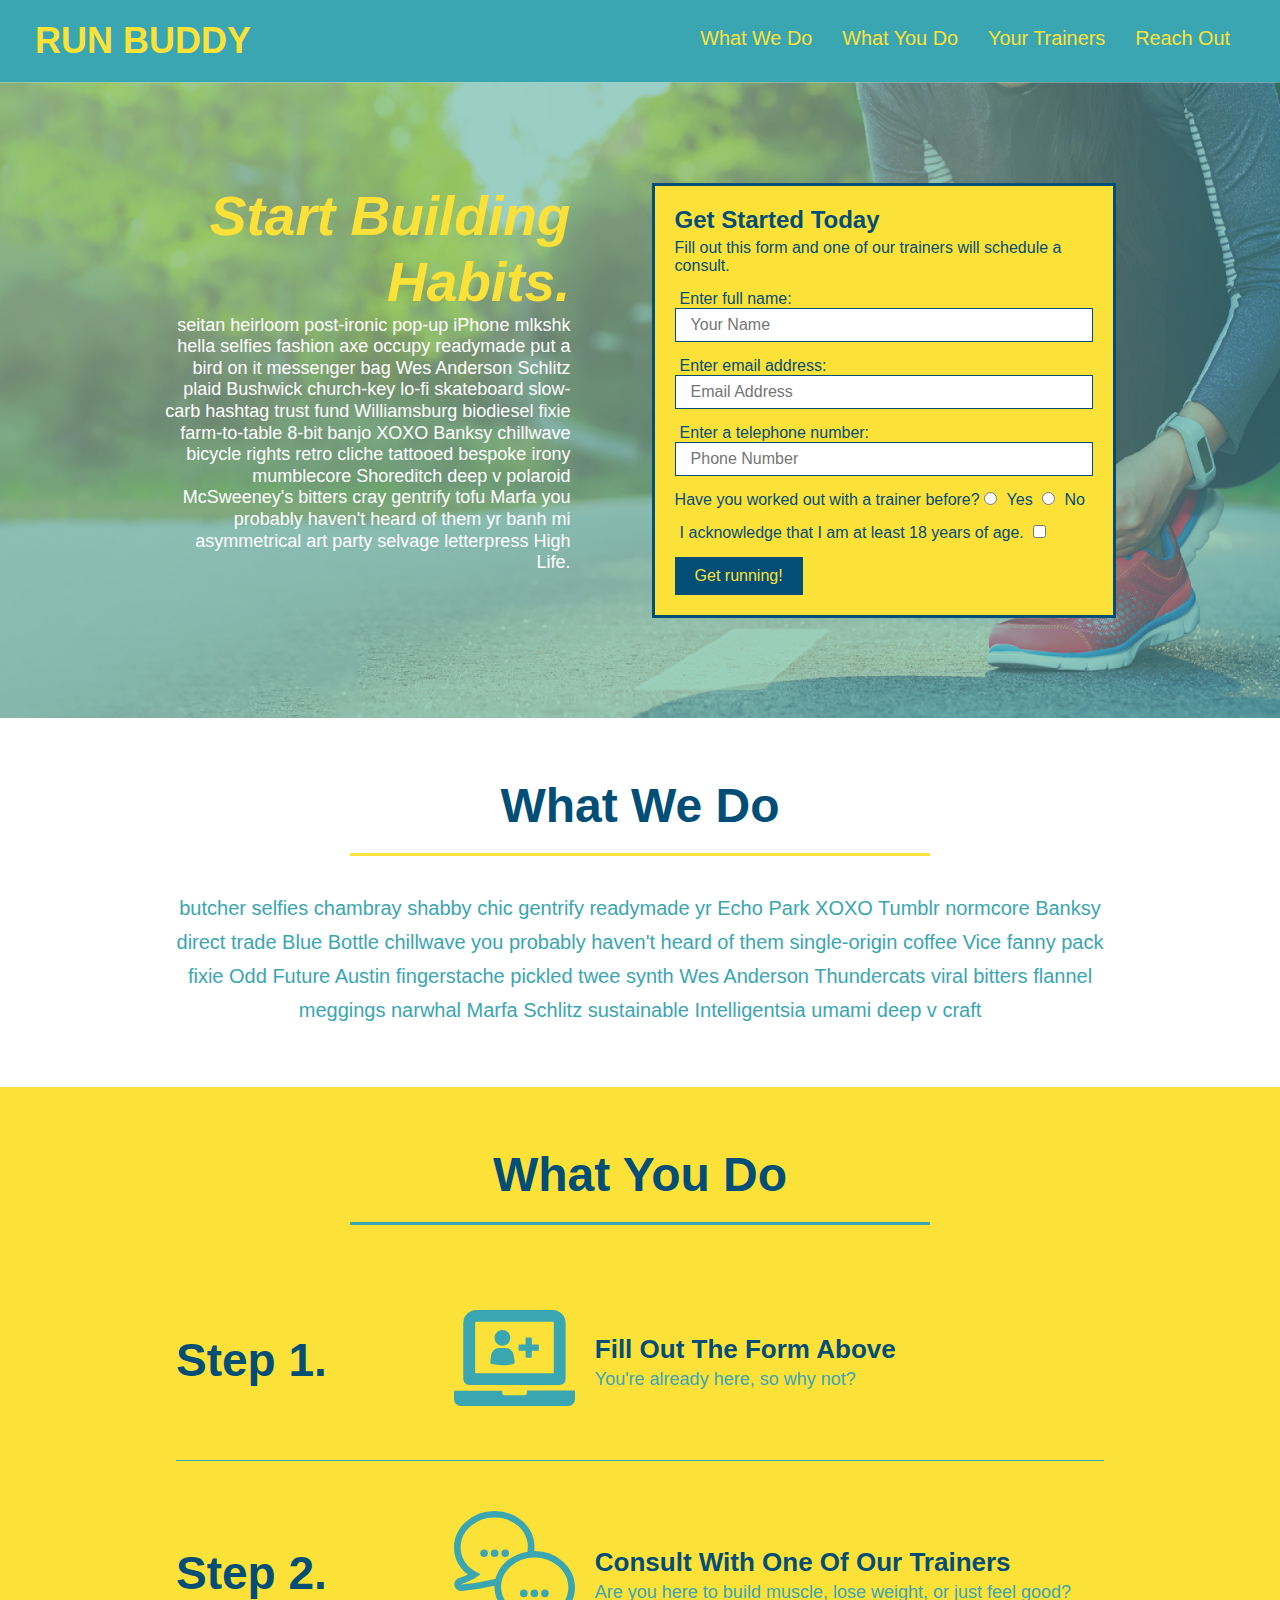
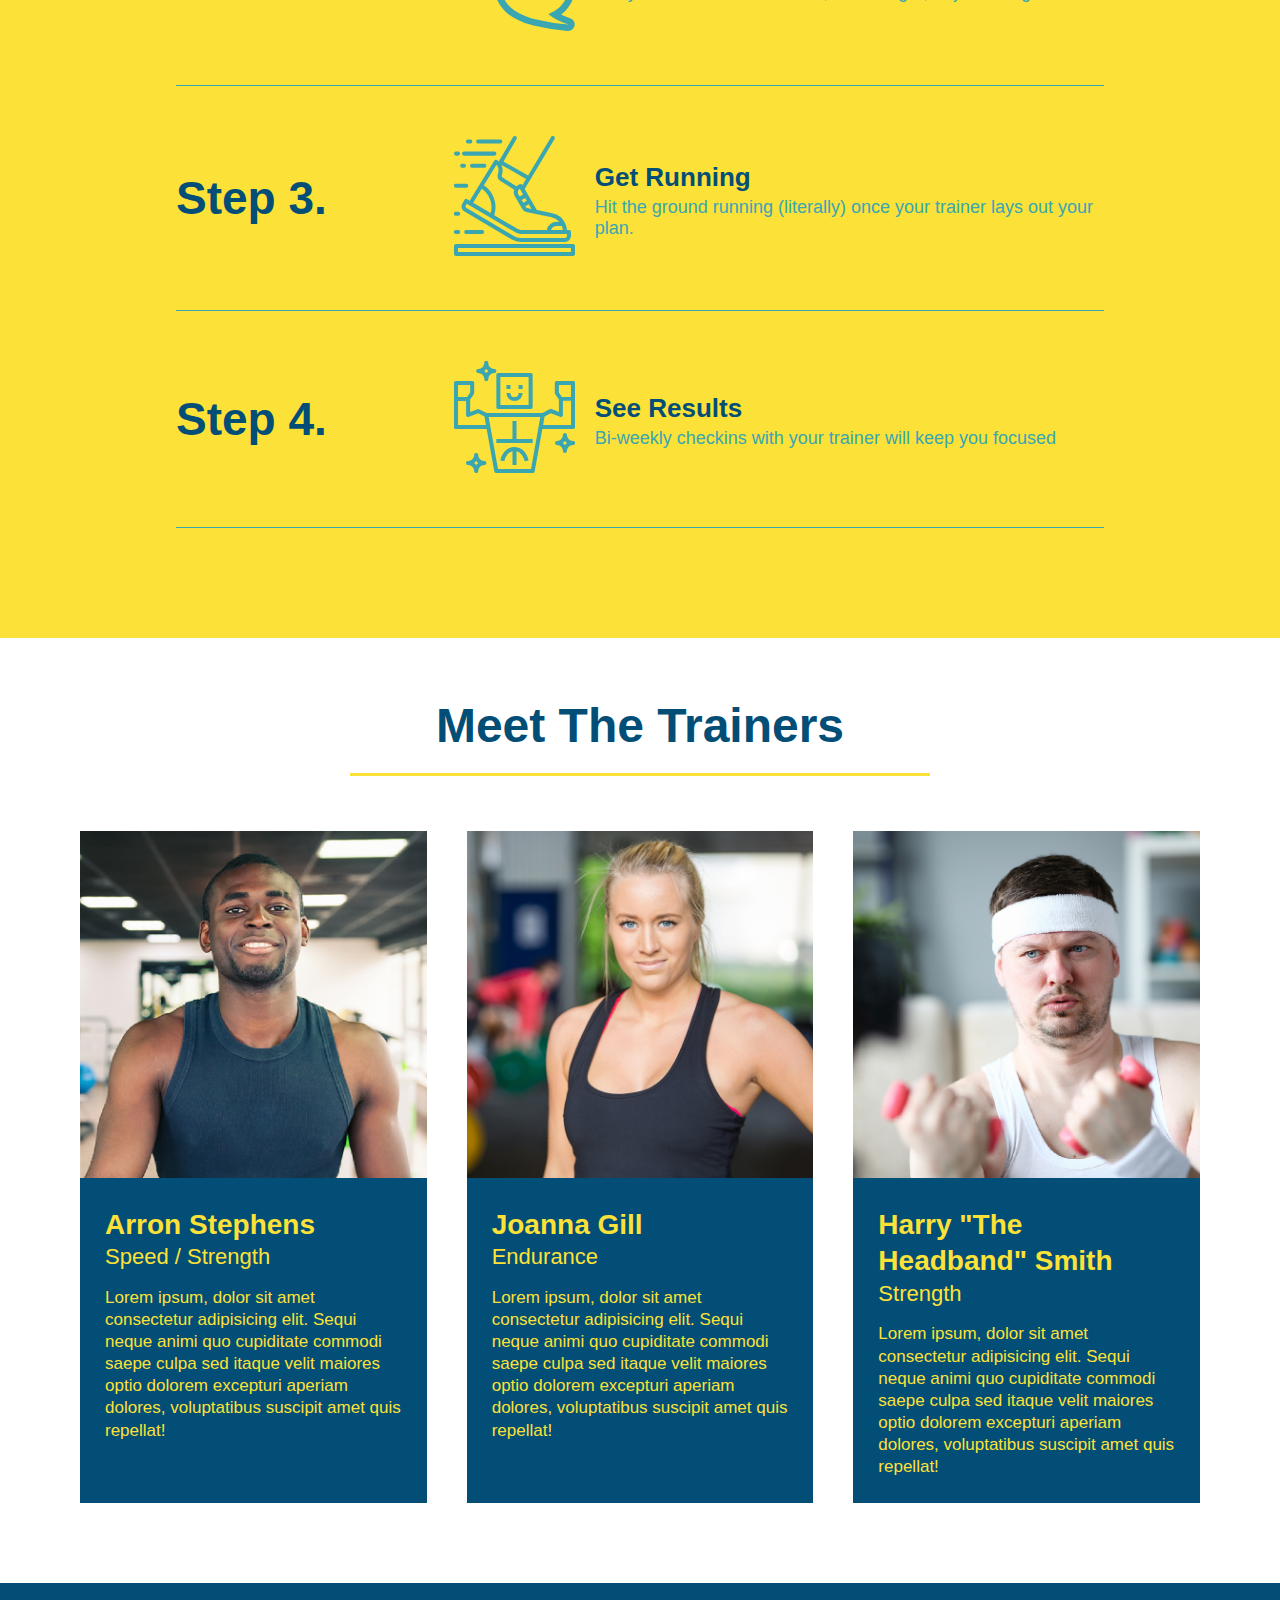
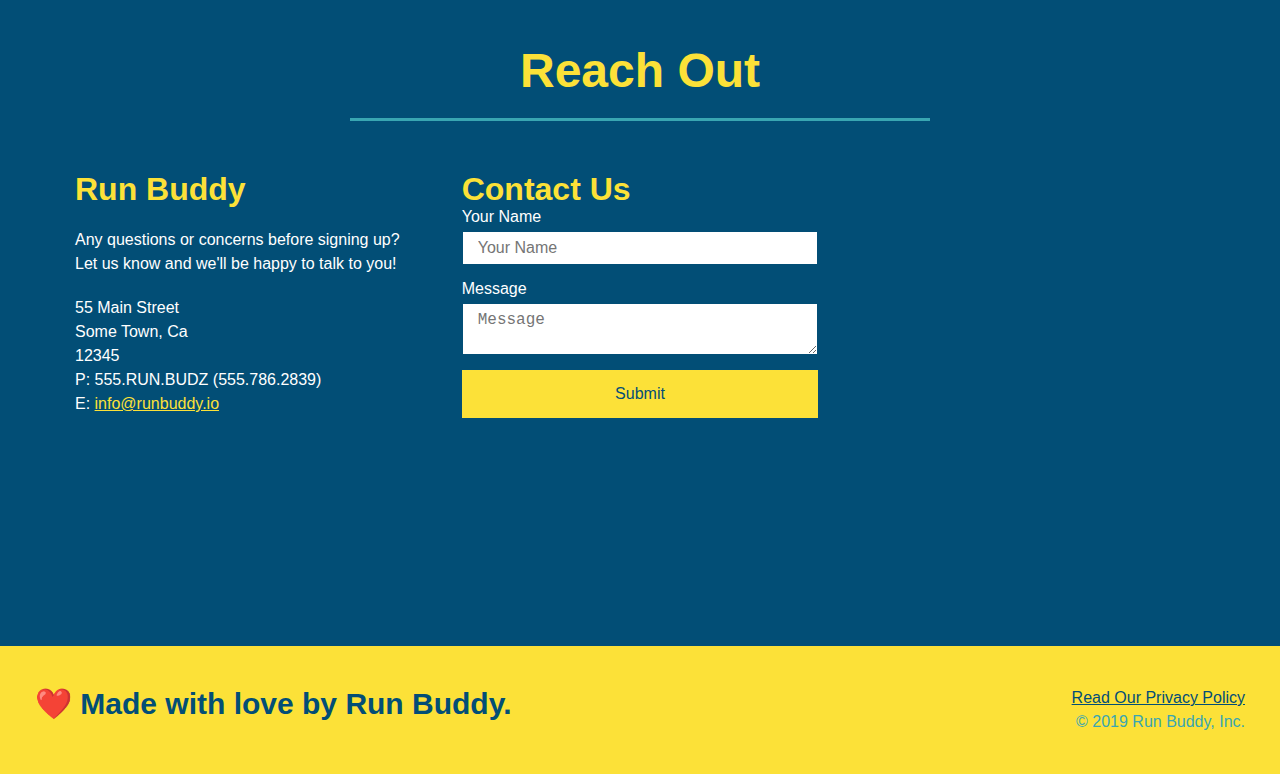
==== commit 4015ea06: "made the site mobile responsive" ====
--- a/index.html
+++ b/index.html
@@ -2,6 +2,8 @@
 <html lang="en">
   <head>
     <meta charset="UTF-8" />
+    <meta name="viewport" content="width=device-width, initial-scale=1.0"/>
+    
     <link rel="stylesheet" href="./assets/css/style.css">
     <title>Run Buddy</title>
   </head>
--- a/assets/css/style.css
+++ b/assets/css/style.css
@@ -45,7 +45,7 @@
 }
 
 header nav ul li a {
-  margin: 0 30px;
+  padding: 10px 15px;
   font-weight: lighter;
   font-size: 1.55vw;
 }
@@ -93,6 +93,7 @@
   display: flex;
   justify-content: center;
   flex-wrap: wrap;
+  align-items: flex-start;
 }
 
 .hero-cta {
@@ -101,7 +102,8 @@
   margin: 3.5%;
   color: #fff;
   font-size: 18px;
-  line-height: 1.3;
+  line-height: 1.2;
+
 }
 
 .hero-cta h2 {
@@ -153,7 +155,7 @@
 
 /* SECTION TITLE STYLES START */
 .section-title {
-  font-size: 55px;
+  font-size: 48px;
   border-bottom: 3px solid;
   color: #024e76;
   padding-bottom: 20px;
@@ -358,4 +360,93 @@
 
 .flex-row {
   display: flex;
-}+}
+
+/* media Queries */
+/* MEDIA QUERY FOR SMALLER DESKTOP SCREENS AND SMALLER */
+@media screen and (max-width:980px){
+  header {
+    padding-bottom:0;
+    justify-content: center;
+  }
+  header h1 {
+    width:100%;
+    text-align:center;
+  }
+  header nav ul {
+    margin-top:20px;
+    width:100%;
+    justify-content: center;
+  }
+  header nav ul li a {
+    font-size:20px;
+  }
+  footer h2, footer div {
+    text-align: center;
+    width:100%;
+  }
+
+  .hero-cta, .hero-form {
+    width:100%;
+  }
+  .hero-cta {
+    text-align: center;
+  }
+
+  .section-title{
+    width:80%;
+  }
+  .trainer {
+    flex: 0 70%;
+  }
+
+  .contact-info iframe{
+    flex: 1 100%;
+  }
+}
+
+/* MEDIA QUERY FOR TABLETS AND SMALLER */
+@media screen and (max-width: 768px){
+  section {
+    padding: 30px 15px;
+  }
+  .step h3 {
+    flex:1 100%;
+    text-align: center;
+    justify-content: center;
+  }
+  .step-img {
+    flex: 0 32%;
+    margin-right: 0;
+    margin-top: 15px;
+    margin-bottom: 15px;
+  }
+  .step-text {
+    flex:100%;
+  }
+}
+
+/* MEDIA QUERY FOR MOBILE PHONES AND SMALLER */
+@media screen and (max-width: 575px){
+  .hero-form button {
+    width:100%;
+  }
+  .section-title {
+    width:95%;
+  }
+  .intro p {
+    width:100%;
+  }
+  .trainer {
+    flex: 0 100%;
+  }
+  .contact-info {
+    text-align:center;
+  }
+  .contact-info > * {
+    flex: 0 100%;
+  }
+  .contact-form {
+    order: 3;
+  }
+}
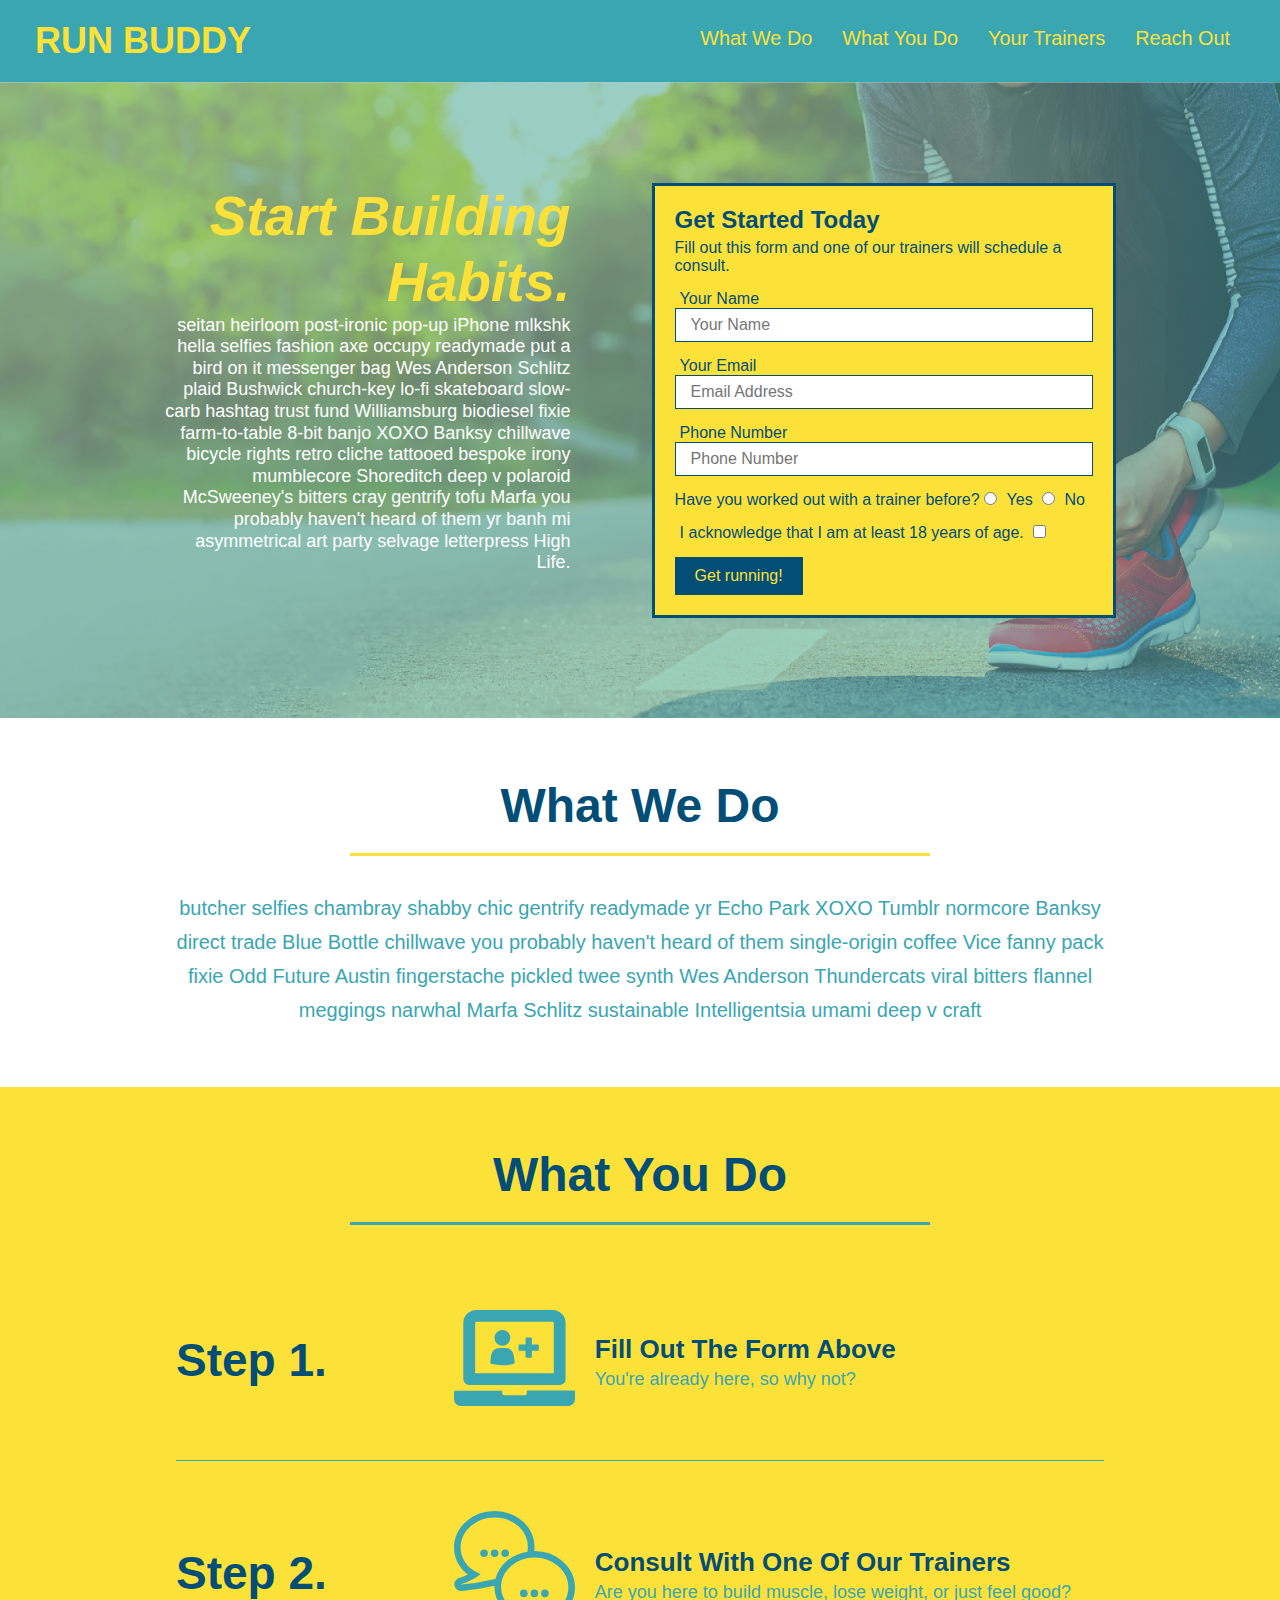
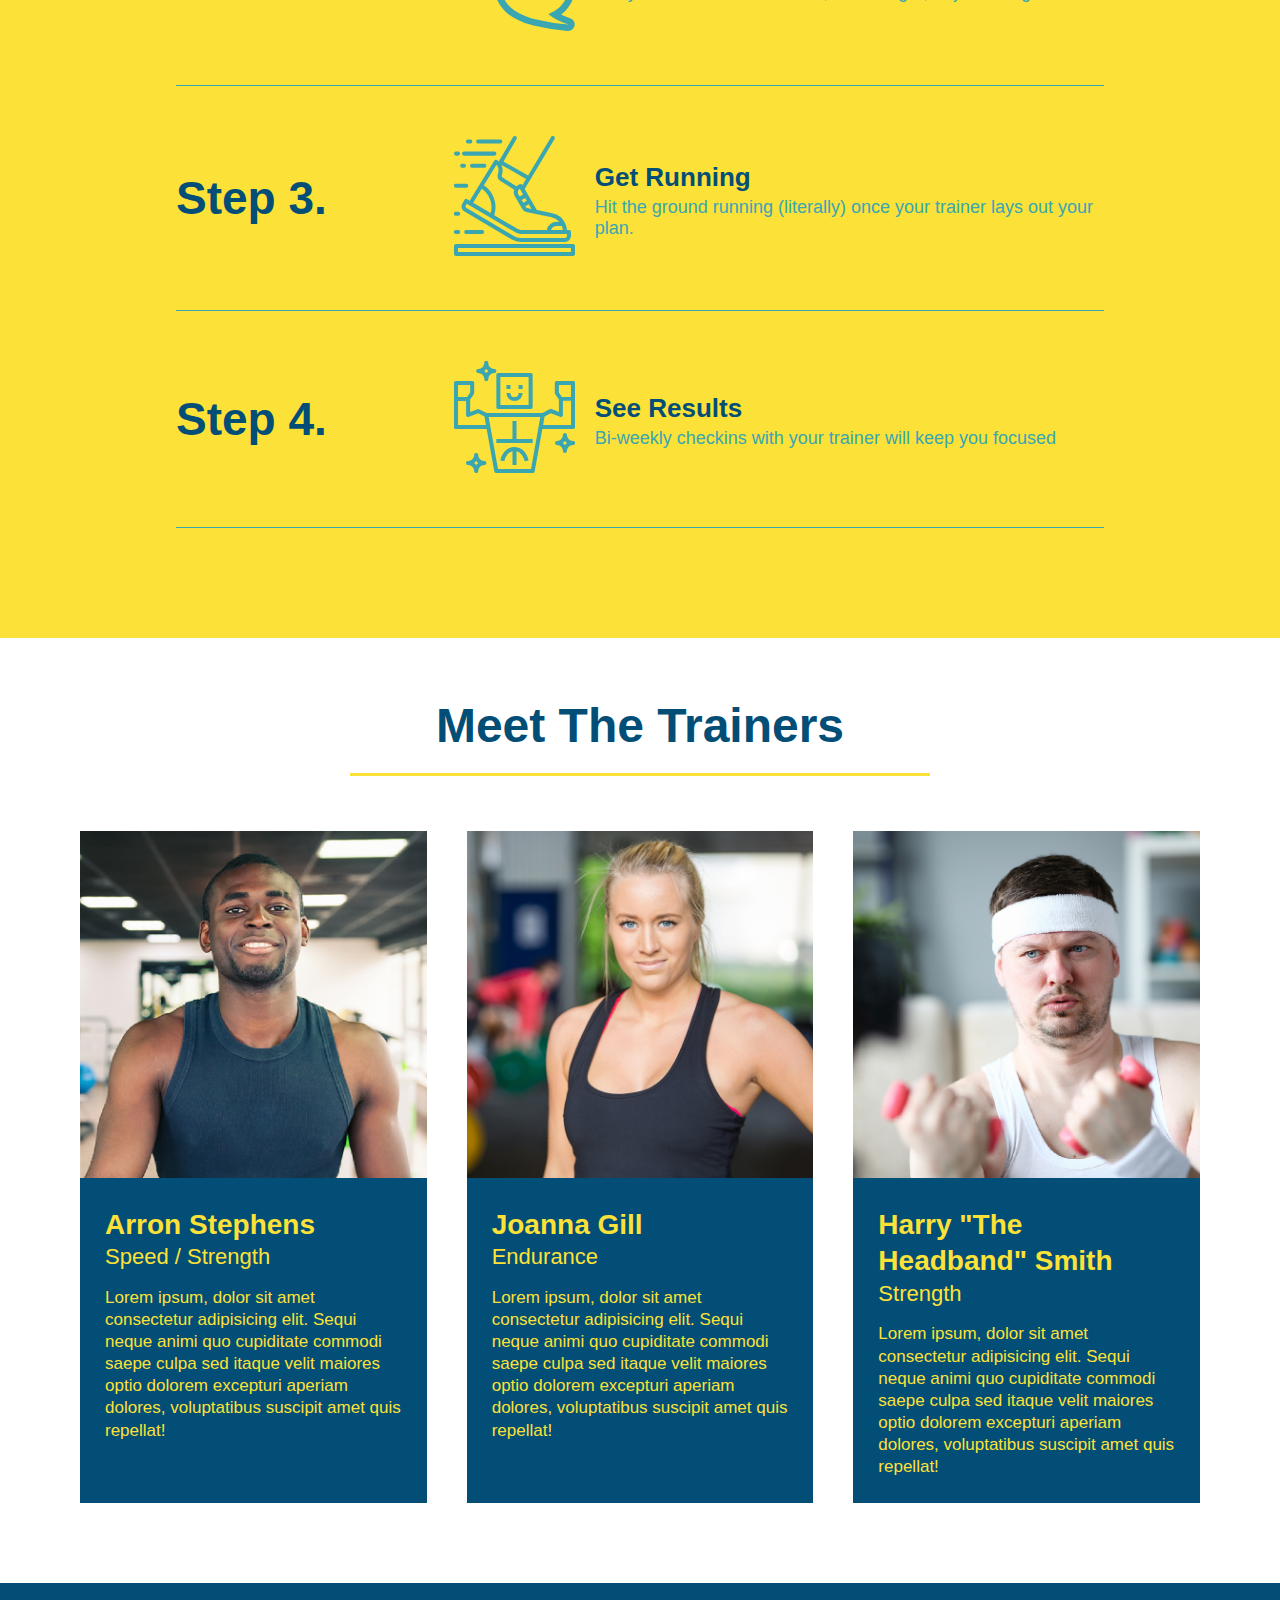
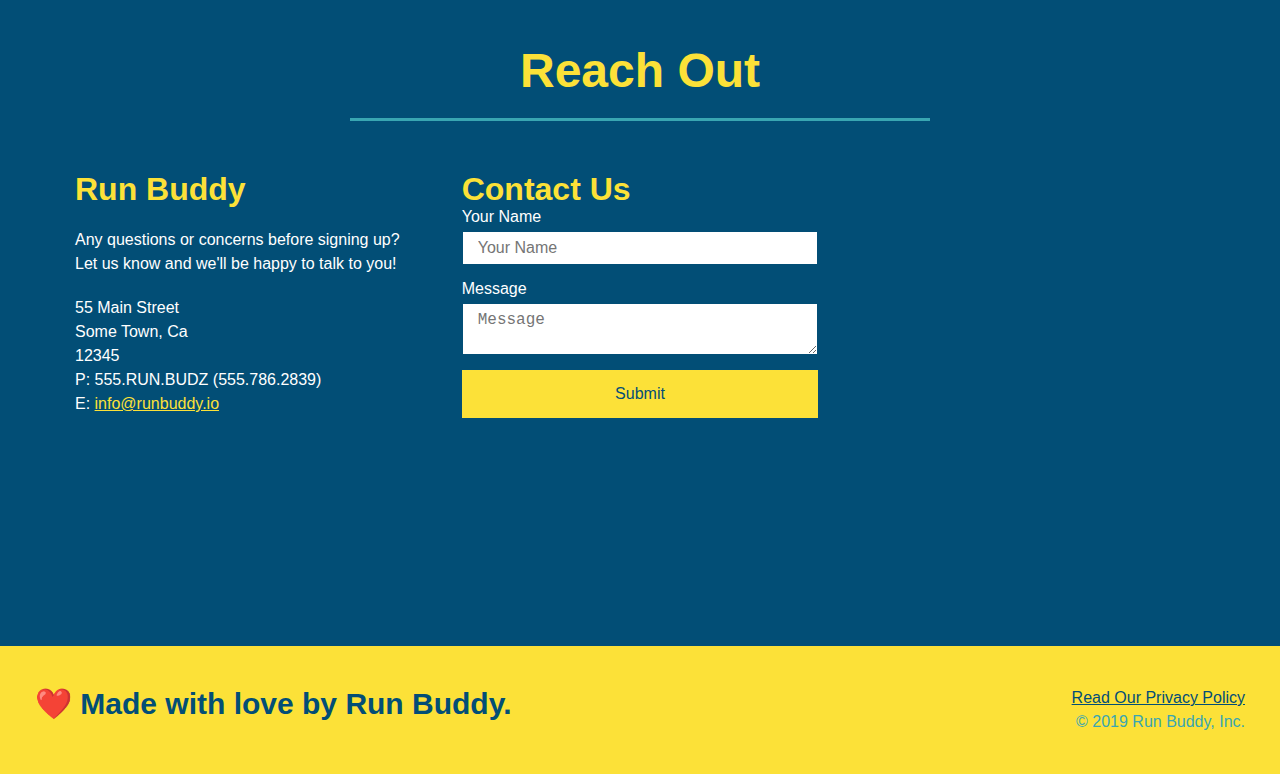
==== commit f39cad0e: "source code commit" ====
--- a/index.html
+++ b/index.html
@@ -2,8 +2,7 @@
 <html lang="en">
   <head>
     <meta charset="UTF-8" />
-    <meta name="viewport" content="width=device-width, initial-scale=1.0"/>
-    
+    <meta name="viewport" content="width=device-width, initial-scale=1.0" />
     <link rel="stylesheet" href="./assets/css/style.css">
     <title>Run Buddy</title>
   </head>
@@ -27,7 +26,6 @@
           <li>
             <a href="#reach-out">Reach Out</a>
           </li>
-          
         </ul>
       </nav>
     </header>
@@ -50,11 +48,11 @@
         <h3>Get Started Today</h3>
         <p>Fill out this form and one of our trainers will schedule a consult.</p>
         <form>
-          <label for="name">Enter full name:</label>
+          <label for="name">Your Name</label>
           <input type="text" placeholder="Your Name" id="name" name="name" class="form-input" />
-          <label for="email">Enter email address:</label>
+          <label for="email">Your Email</label>
           <input type="email" placeholder="Email Address" id="email" name="email" class="form-input" />
-          <label for="phone">Enter a telephone number:</label>
+          <label for="phone">Phone Number</label>
           <input type="tel" placeholder="Phone Number" name="phone" id="phone" class="form-input" />
           <p>
             Have you worked out with a trainer before? 
--- a/assets/css/style.css
+++ b/assets/css/style.css
@@ -103,7 +103,6 @@
   color: #fff;
   font-size: 18px;
   line-height: 1.2;
-
 }
 
 .hero-cta h2 {
@@ -362,91 +361,110 @@
   display: flex;
 }
 
-/* media Queries */
 /* MEDIA QUERY FOR SMALLER DESKTOP SCREENS AND SMALLER */
-@media screen and (max-width:980px){
+@media screen and (max-width: 980px) {
   header {
-    padding-bottom:0;
+    padding-bottom: 0;
     justify-content: center;
   }
+
   header h1 {
-    width:100%;
-    text-align:center;
-  }
+    width: 100%;
+    text-align: center;
+  }
+
   header nav ul {
-    margin-top:20px;
-    width:100%;
+    margin-top: 20px;
+    width: 100%;
     justify-content: center;
   }
+
   header nav ul li a {
-    font-size:20px;
-  }
+    font-size: 20px;
+  }
+
   footer h2, footer div {
     text-align: center;
-    width:100%;
+    width: 100%;
   }
 
   .hero-cta, .hero-form {
-    width:100%;
-  }
+    width: 100%;
+  }
+  
   .hero-cta {
     text-align: center;
   }
 
-  .section-title{
-    width:80%;
-  }
+  .section-title {
+    width: 80%;
+  }
+  
   .trainer {
     flex: 0 70%;
   }
-
+  
   .contact-info iframe{
     flex: 1 100%;
   }
 }
 
 /* MEDIA QUERY FOR TABLETS AND SMALLER */
-@media screen and (max-width: 768px){
+@media screen and (max-width: 768px) {
   section {
     padding: 30px 15px;
   }
+
   .step h3 {
-    flex:1 100%;
+    flex: 1 100%;
+    text-align: center;
+  }
+
+  .step-info {
+    flex: 2 100%;
     text-align: center;
     justify-content: center;
   }
+
   .step-img {
     flex: 0 32%;
     margin-right: 0;
     margin-top: 15px;
     margin-bottom: 15px;
   }
+
   .step-text {
-    flex:100%;
+    flex: 100%;  
   }
 }
 
 /* MEDIA QUERY FOR MOBILE PHONES AND SMALLER */
-@media screen and (max-width: 575px){
+@media screen and (max-width: 575px) {
   .hero-form button {
-    width:100%;
-  }
+    width: 100%;
+  }
+
   .section-title {
-    width:95%;
-  }
+    width: 95%;
+  }
+
   .intro p {
-    width:100%;
-  }
+    width: 100%;
+  }
+
   .trainer {
     flex: 0 100%;
   }
+
   .contact-info {
-    text-align:center;
-  }
+    text-align: center;
+  }
+
   .contact-info > * {
     flex: 0 100%;
   }
+
   .contact-form {
     order: 3;
   }
-}
+}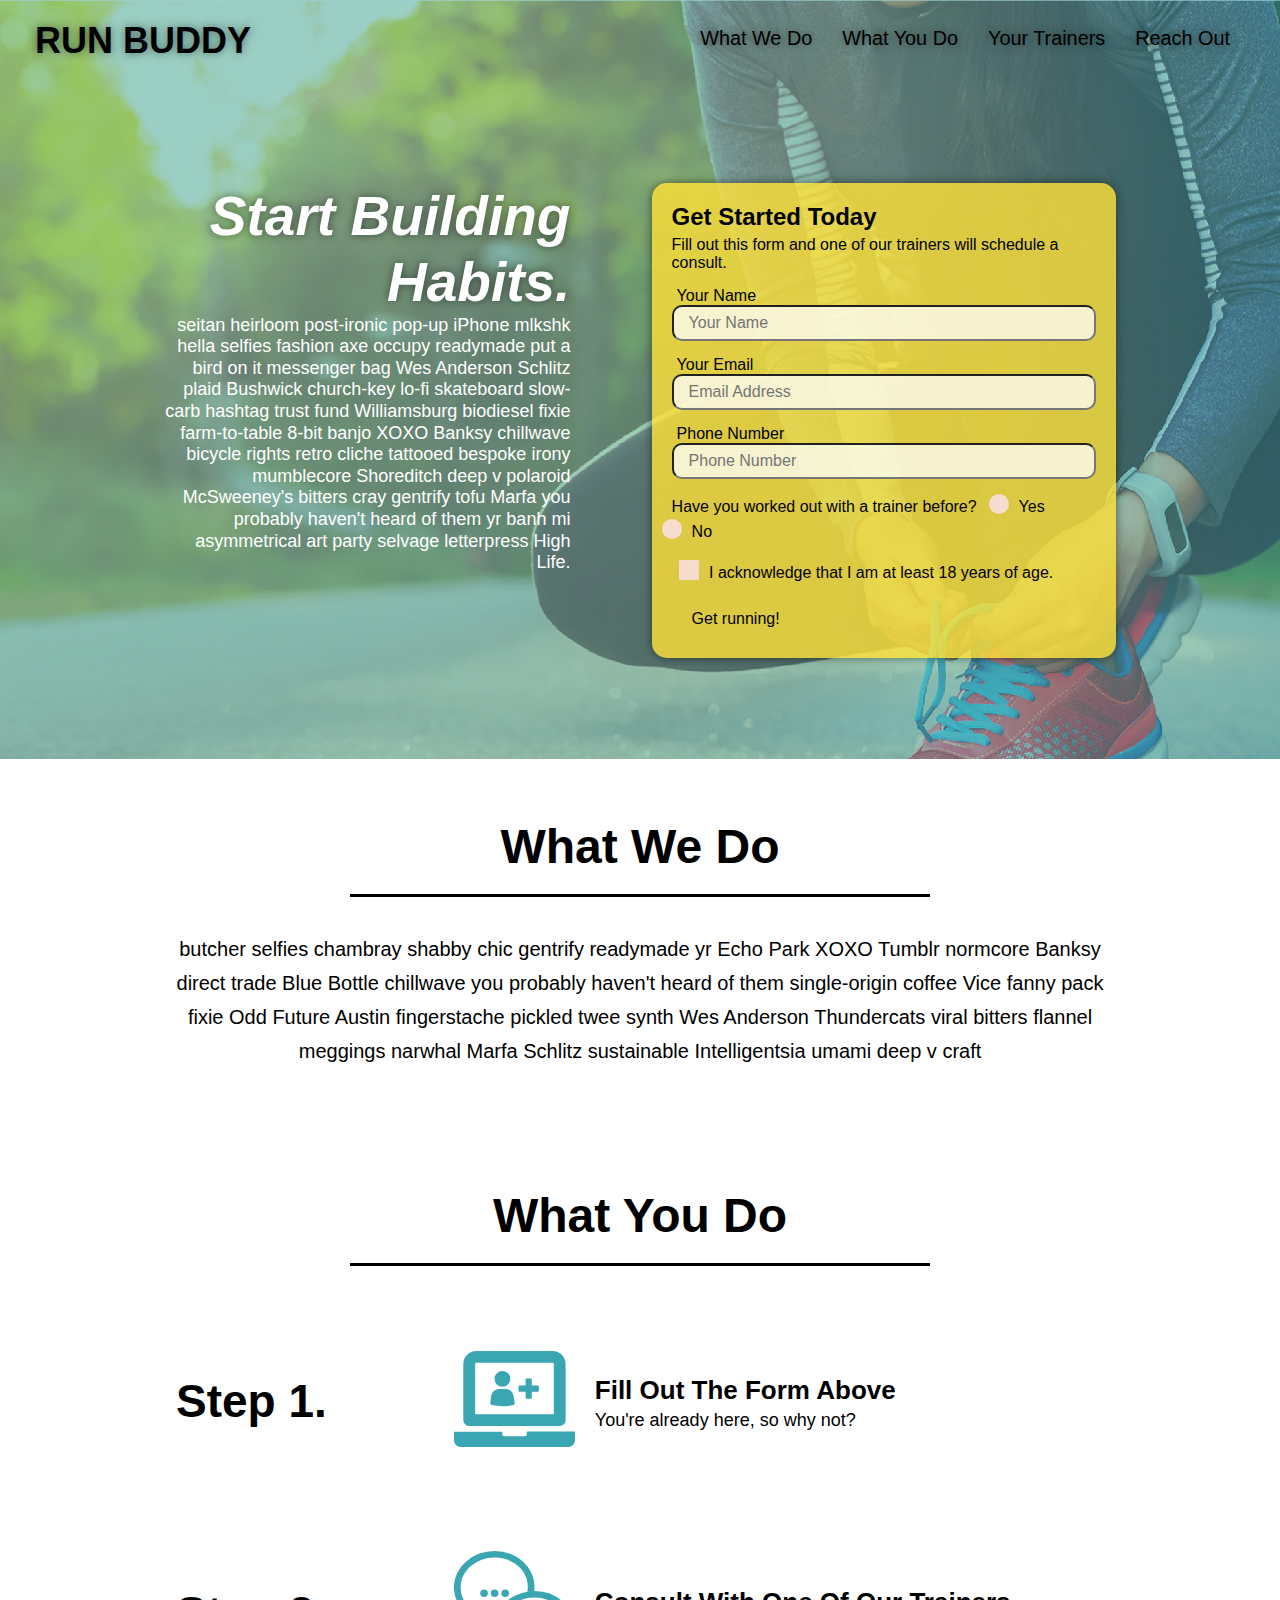
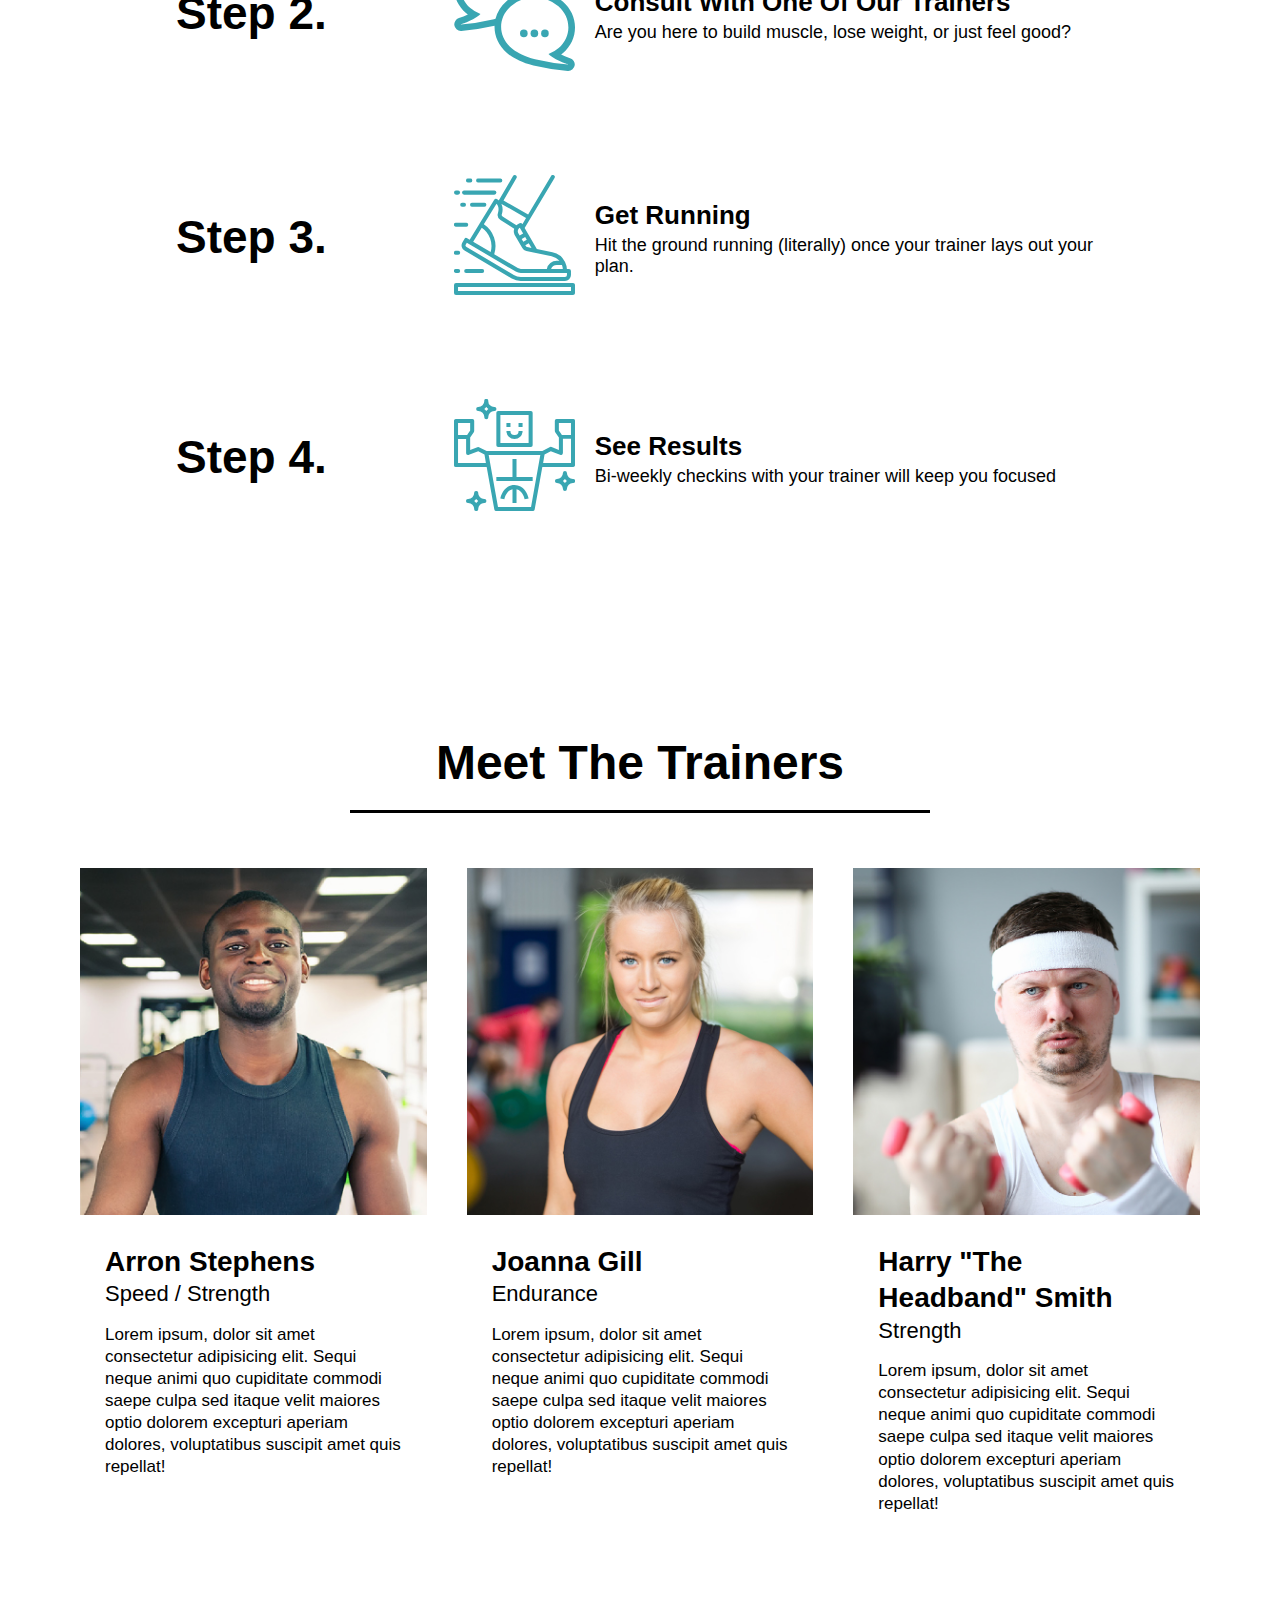
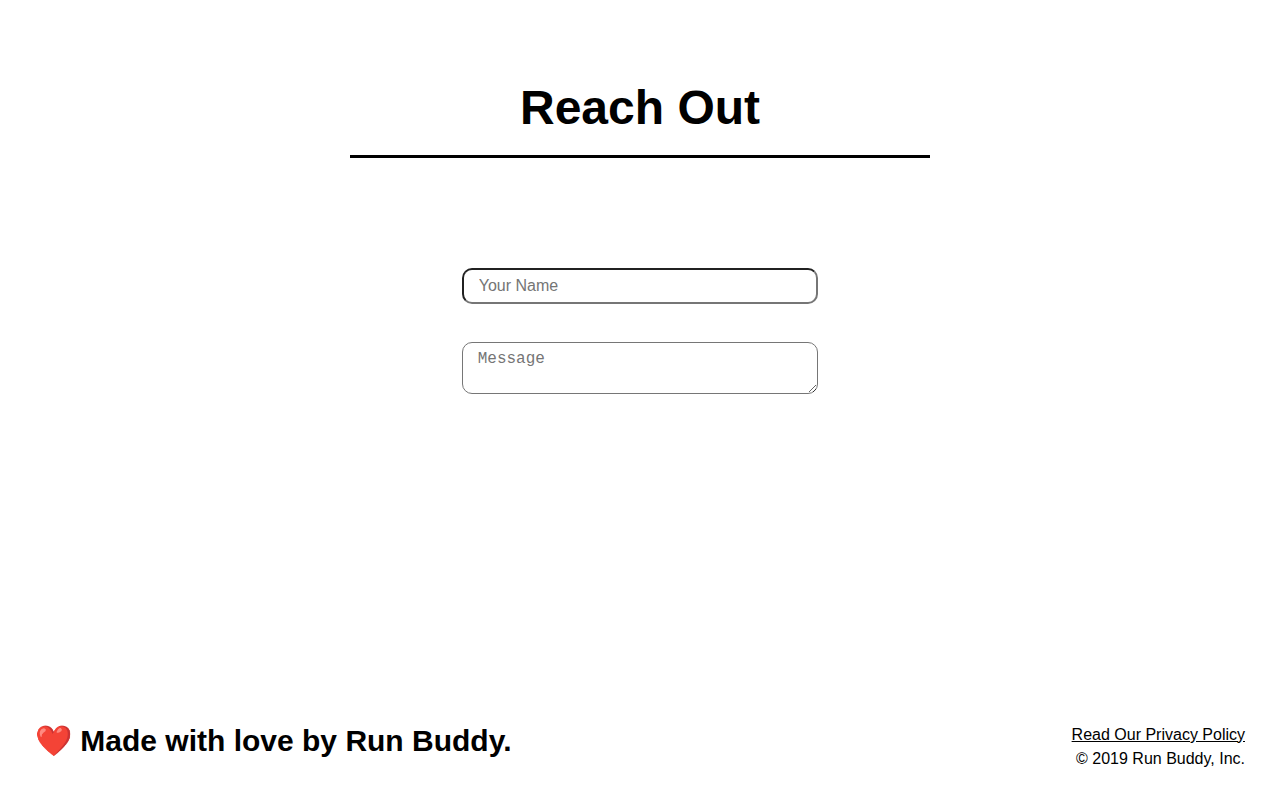
==== commit 3bbf0859: "final css touches" ====
--- a/index.html
+++ b/index.html
@@ -55,17 +55,21 @@
           <label for="phone">Phone Number</label>
           <input type="tel" placeholder="Phone Number" name="phone" id="phone" class="form-input" />
           <p>
-            Have you worked out with a trainer before? 
-            <input type="radio" name="trainer-confirm" id="trainer-yes" />
-            <label for="trainer-yes">Yes</label>
-            <input type="radio" name="trainer-confirm" id="trainer-no"/>
-            <label for="trainer-no">No</label>
+            Have you worked out with a trainer before?
+            <span class="radio-wrapper">
+              <input type="radio" name="trainer-confirm" id="trainer-yes" />
+              <label for="trainer-yes">Yes</label>
+            </span>
+            <span class="radio-wrapper">
+              <input type="radio" name="trainer-confirm" id="trainer-no" />
+              <label for="trainer-no">No</label>
+            </span>
           </p>
           <p>
-            <label for="checkbox">
-              I acknowledge that I am at least 18 years of age.
-            </label>
-            <input type="checkbox" name="checkpoint1" id="checkbox" />
+            <span class="checkbox-wrapper">
+              <input type="checkbox" name="age-confirm" id="checkbox" />
+              <label for="checkbox">I acknowledge that I am at least 18 years of age.</label>
+            </span>
           </p>
           <button type="submit">
             Get running!
--- a/assets/css/style.css
+++ b/assets/css/style.css
@@ -4,8 +4,14 @@
   padding: 0;
 }
 
+:root {
+  --primary-color: var(--primary-color);
+  --secondary-color:var(--secondary-color);
+  --tertiary-color: var(--tertiary-color); 
+}
+
 body {
-  color: #39a6b2;
+  color: var(--tertiary-color);
   font-family: Helvetica, Arial, sans-serif;
 }
 
@@ -14,22 +20,31 @@
 
 header {
   padding: 20px 35px;
-  background-color: #39a6b2;
+  background-color: var(--tertiary-color);
   display: flex;
   justify-content: space-between;
   flex-wrap: wrap;
+  position: sticky;
+  position: -webkit-sticky;
+  top: 0;
+  background-image: url("../images/hero-bg.jpg");
+  background-size: cover;
+  background-attachment: fixed;
+  background-position: 80%;
+  z-index:9999;
 }
 
 header h1 {
   font-weight: bold;
   margin: 0;
   font-size: 36px;
-  color: #fce138;
+  color: var(--primary-color);
+  text-shadow: 0 0 10px rgba(0, 0, 0, 0.5);
 }
 
 header a {
   text-decoration: none;
-  color: #fce138;
+  color: var(--primary-color);
 }
 
 header nav {
@@ -48,6 +63,14 @@
   padding: 10px 15px;
   font-weight: lighter;
   font-size: 1.55vw;
+  text-shadow: 0 0 10px rgba(0, 0, 0, 0.5);
+}
+
+header nav ul li a:hover {
+  background: var(--primary-color);
+  color:var(--secondary-color);
+  border-radius: 15px;
+  text-shadow: none;
 }
 
 /* HEADER / NAVBAR STYLES END */
@@ -56,7 +79,7 @@
 
 /* FOOTER STYLES START */
 footer {
-  background: #fce138;
+  background: var(--primary-color);
   padding: 40px 35px;
   display: flex;
   justify-content: space-between;
@@ -65,7 +88,7 @@
 }
 
 footer h2 {
-  color: #024e76;
+  color:var(--secondary-color);
   font-size: 30px;
   margin: 0;
 }
@@ -76,7 +99,7 @@
 }
 
 footer a {
-  color: #024e76;
+  color:var(--secondary-color);
 }
 /* END FOOTER STYLES */
 
@@ -89,11 +112,12 @@
 .hero {
   background-image: url('../images/hero-bg.jpg');
   background-size: cover;
-  background-position: center;
   display: flex;
   justify-content: center;
   flex-wrap: wrap;
   align-items: flex-start;
+  background-attachment: fixed;
+  background-position: 80%;
 }
 
 .hero-cta {
@@ -108,16 +132,23 @@
 .hero-cta h2 {
   font-style: italic;
   font-size: 55px;
-  color: #fce138;
+  color: var(--primary-color);
+  text-shadow: 0 0 10px rgba(0, 0, 0, 0.5);
 }
 
 .hero-form {
-  border: 3px solid #024e76;
-  background-color: #fce138;
+  border: 3px solidvar(--secondary-color);
+  background-color: rgba(255, 225, 56, 0.8);
   padding: 20px;
-  color: #024e76;
+  color:var(--secondary-color);
   width: 40%;
   margin: 3.5%;
+  border-radius: 15px;
+  box-shadow: 0 0 10px rgba(0, 0, 0, 0.5);
+}
+
+.hero-form button:hover {
+  background-color: var(--tertiary-color);  
 }
 
 .hero-form h3 {
@@ -129,13 +160,20 @@
 }
 
 .form-input {
-  border: 1px solid #024e76;
+  border: 1px solidvar(--secondary-color);
   display: block;
   padding: 7px 15px;
   font-size: 16px;
-  color: #024e76;
+  color:var(--secondary-color);
   width: 100%;
   margin-bottom: 15px; 
+  border-radius: 10px;
+  background-color: rgba(255,255,255, 0.75);
+}
+
+.form-input:focus {
+  background-color: rgba(255,255,255, 1);
+  outline: none;
 }
 
 .hero-form label {
@@ -143,12 +181,68 @@
 }
 
 .hero-form button {
-  color: #fce138;
-  background-color: #024e76;
+  color: var(--primary-color);
+  background-color:var(--secondary-color);
   border: none;
   padding: 10px 20px;
   font-size: 16px;
+  border-radius: 10px;
 } 
+
+.checkbox-wrapper input, .radio-wrapper input {
+  opacity:0;
+}
+.checkbox-wrapper label, .radio-wrapper label {
+  position: relative;
+  left:10px;
+  margin: 10px;
+  line-height: 1.6;
+}
+.checkbox-wrapper label::before, .radio-wrapper label::before{
+  content:  "";
+  height: 20px;
+  width: 20px;
+  background:rgba(255, 225, 255, 0.75);
+  border: 1px solidvar(--secondary-color);
+  position:absolute;
+  top:-4px;
+  left:-30px;
+}
+ .radio-wrapper label::before{
+   border-radius:50%;
+}
+.radio-wrapper label::after {
+  content:'';
+  width:20px;
+  height:20px;
+  border-radius: 50%;
+  background:var(--secondary-color);
+  position:absolute;
+  left:-29px;
+  top:-3px;
+  background-image: radial-gradient(circle, var(--tertiary-color),var(--secondary-color));
+}
+.checkbox-wrapper label::after{
+  content:'';
+  height:6px;
+  width:14px;
+  border-left: 2px solidvar(--secondary-color);
+  border-bottom:2px solidvar(--secondary-color);
+  position: absolute;
+  left:-26px;
+  top:1px;
+  transform: rotate(-58deg);
+}
+/* .checkbox-wrapper input:checked+label, .radio-wrapper input:checked+label {
+  font-weight:bold;
+} */
+.checkbox-wrapper input + label::after, .radio-wrapper input + label::after {
+  content: none;
+}
+.checkbox-wrapper input:checked + label::after, .radio-wrapper input:checked +label::after{
+  content:"";
+}
+
 /* HERO STYLES END */
 
 
@@ -156,7 +250,7 @@
 .section-title {
   font-size: 48px;
   border-bottom: 3px solid;
-  color: #024e76;
+  color:var(--secondary-color);
   padding-bottom: 20px;
   text-align: center;
   margin: 0 auto 35px auto;
@@ -164,11 +258,11 @@
 }
 
 .primary-border {
-  border-color: #fce138;
+  border-color: var(--primary-color);
 }
 
 .secondary-border {
-  border-color: #39a6b2;
+  border-color: var(--tertiary-color);
 }
 /* SECTION TITLE STYLES END */
 
@@ -176,7 +270,7 @@
 
 .intro p {
   line-height: 1.7;
-  color: #39a6b2;
+  color: var(--tertiary-color);
   width: 80%;
   margin: 0 auto;
   font-size: 20px;
@@ -187,22 +281,26 @@
 
 /* WHAT YOU DO STYLES START */
 .steps { 
-  background: #fce138;
+  background: var(--primary-color);
 }
 
 .step {
   margin: 50px auto;
   padding-bottom: 50px;
   width: 80%;
-  border-bottom: 1px solid #39a6b2;
+  border-bottom: 1px solid var(--tertiary-color);
   display: flex;
   flex-wrap: wrap;
   align-items: center;
   justify-content: space-between;
 }
 
+.step:last-child {
+  border-bottom: none;
+}
+
 .step h3 {
-  color: #024e76;
+  color:var(--secondary-color);
   font-size: 46px;
   flex: 1 30%;
 }
@@ -228,16 +326,15 @@
 }
 
 .step-text p {
-  color: #39a6b2;
+  color: var(--tertiary-color);
   font-size: 18px;
 }
 
 .step-text h4 {
   font-size: 26px;
   line-height: 1.5;
-  color: #024e76;
-}
-
+  color:var(--secondary-color);
+}
 /* WHAT YOU DO STYLES END */
 
 /* MEET THE TRAINERS START */
@@ -252,8 +349,8 @@
 .trainer {
   margin: 20px;
   flex: 1;
-  background: #024e76;
-  color: #fce138;
+  background:var(--secondary-color);
+  color: var(--primary-color);
 }
 
 .trainer img {
@@ -282,11 +379,11 @@
 
 /* REACH OUT STYLES START */
 .contact {
-  background: #024e76;
+  background:var(--secondary-color);
 }
 
 .contact h2 {
-  color: #fce138;
+  color: var(--primary-color);
 }
 
 .contact-info {
@@ -309,7 +406,7 @@
 }
 
 .contact-info h3 {
-  color: #fce138;
+  color: var(--primary-color);
   font-size: 32px;
 }
 
@@ -321,31 +418,42 @@
 }
 
 .contact-form input, .contact-form textarea {
-  border: 1px solid #024e76;
+  border: 1px solidvar(--secondary-color);
   display: block;
   padding: 7px 15px;
   font-size: 16px;
-  color: #024e76;
+  color:var(--secondary-color);
   width: 100%;
   margin-bottom: 15px;
   margin-top: 5px;
+  border-radius: 10px;
+  background-color: rgba(255,255,255, 0.75);
+}
+
+.contact-form input:focus, .contact-form textarea:focus {
+  background-color: rgba(255,255,255, 1);
+  outline: none;
 }
 
 .contact-form button {
   width: 100%;
   border: none;
-  background: #fce138;
-  color: #024e76;
+  background: var(--primary-color);
+  color:var(--secondary-color);
   text-align: center;
   padding: 15px 0;
   font-size: 16px;
+  border-radius: 10px;
+}
+
+.contact-form button:hover {
+  color: var(--primary-color);
+  background: var(--tertiary-color);
 }
 
 .contact-info a {
-  color: #fce138;
-}
-
-
+  color: var(--primary-color);
+}
 /* REACH OUT STYLES END */
 
 /* UTILITIES */
@@ -366,6 +474,7 @@
   header {
     padding-bottom: 0;
     justify-content: center;
+    position: relative;
   }
 
   header h1 {
@@ -436,6 +545,10 @@
   .step-text {
     flex: 100%;  
   }
+
+  .trainer-bio h3, .trainer-bio h4 {
+    display: block;
+  }
 }
 
 /* MEDIA QUERY FOR MOBILE PHONES AND SMALLER */
